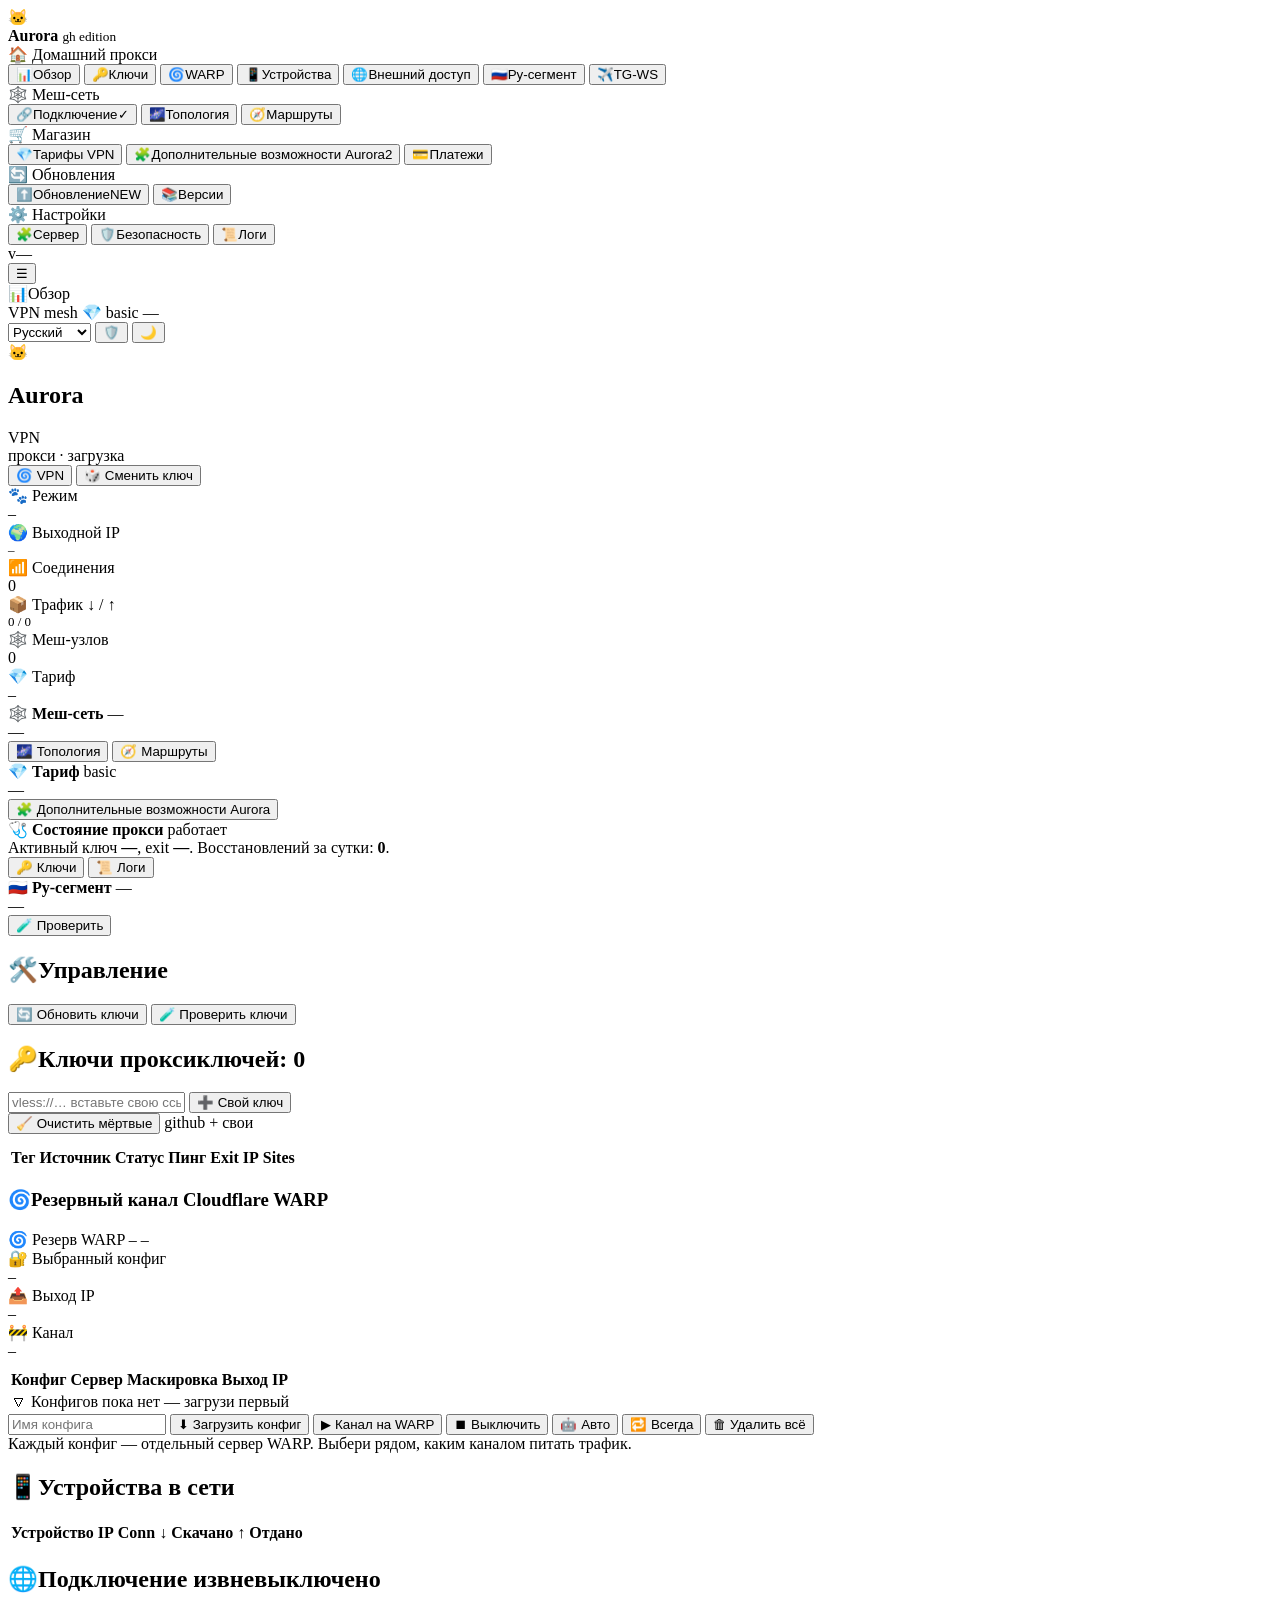
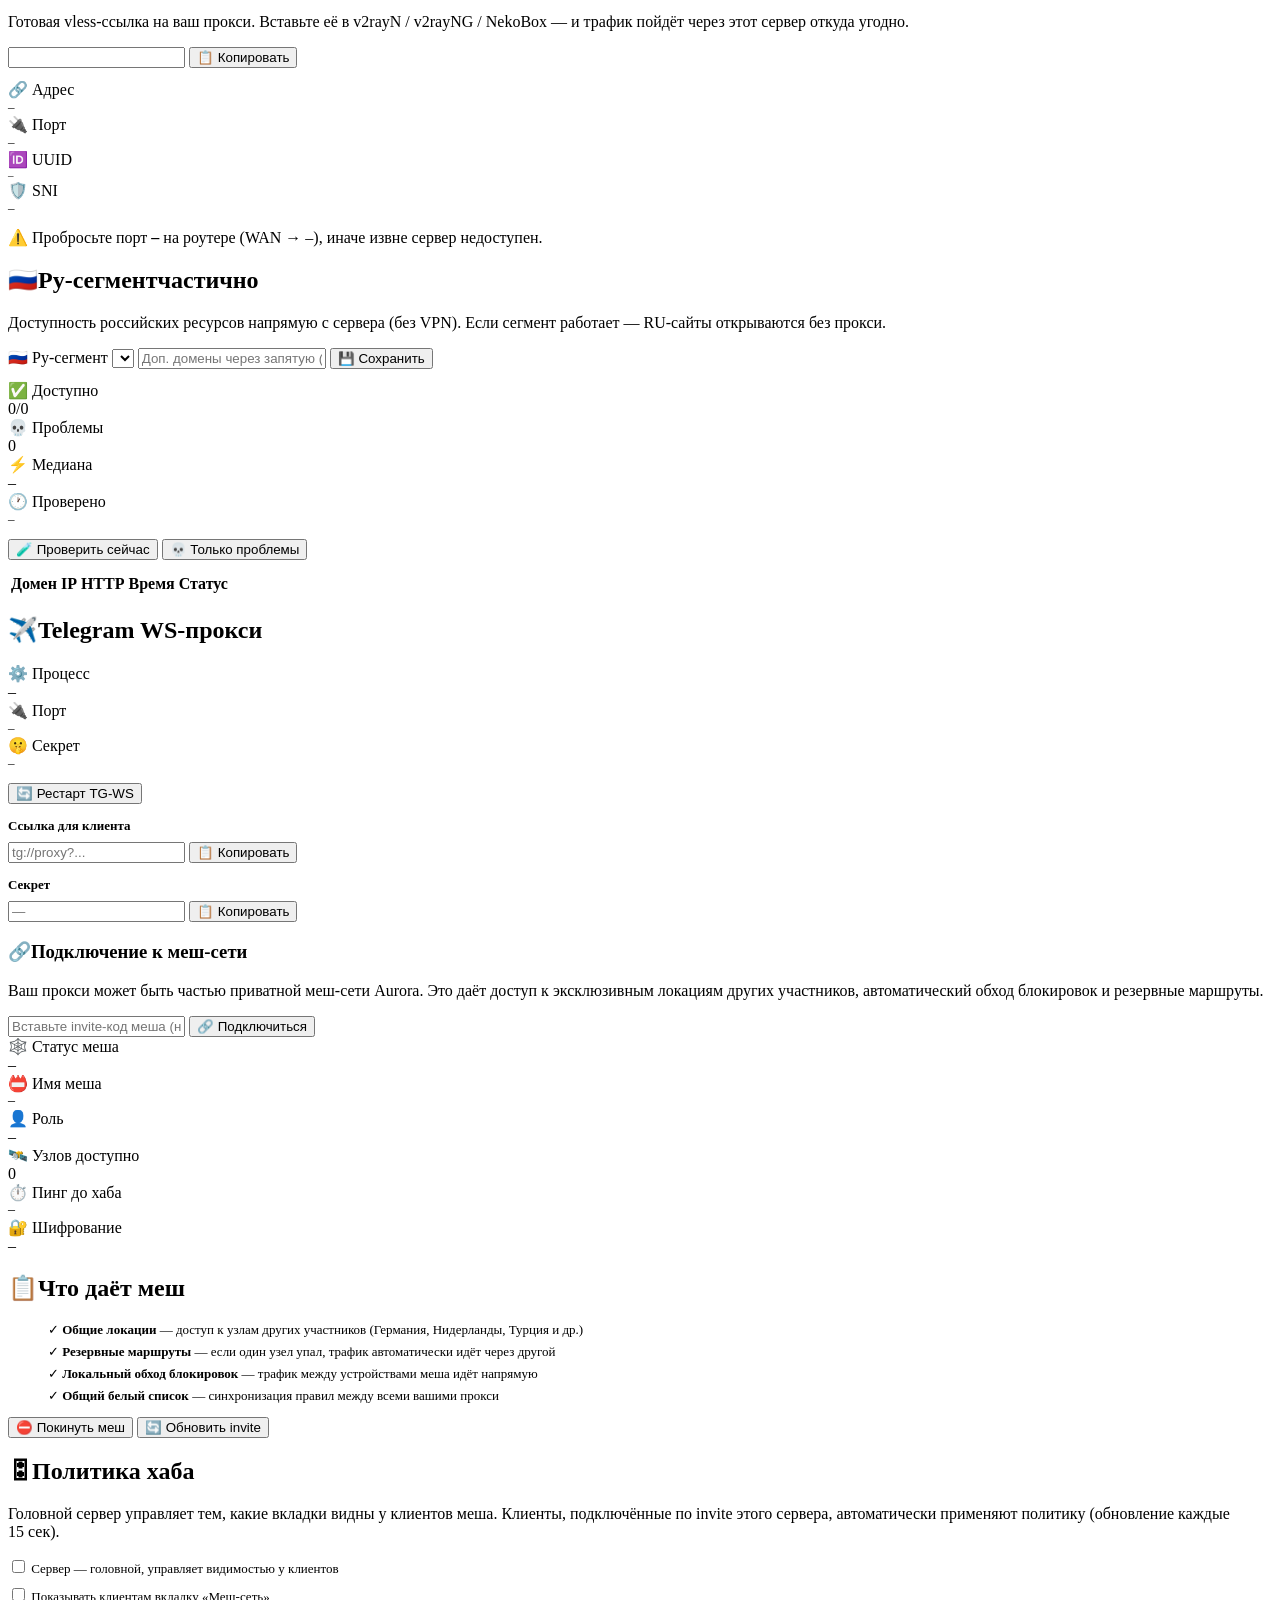
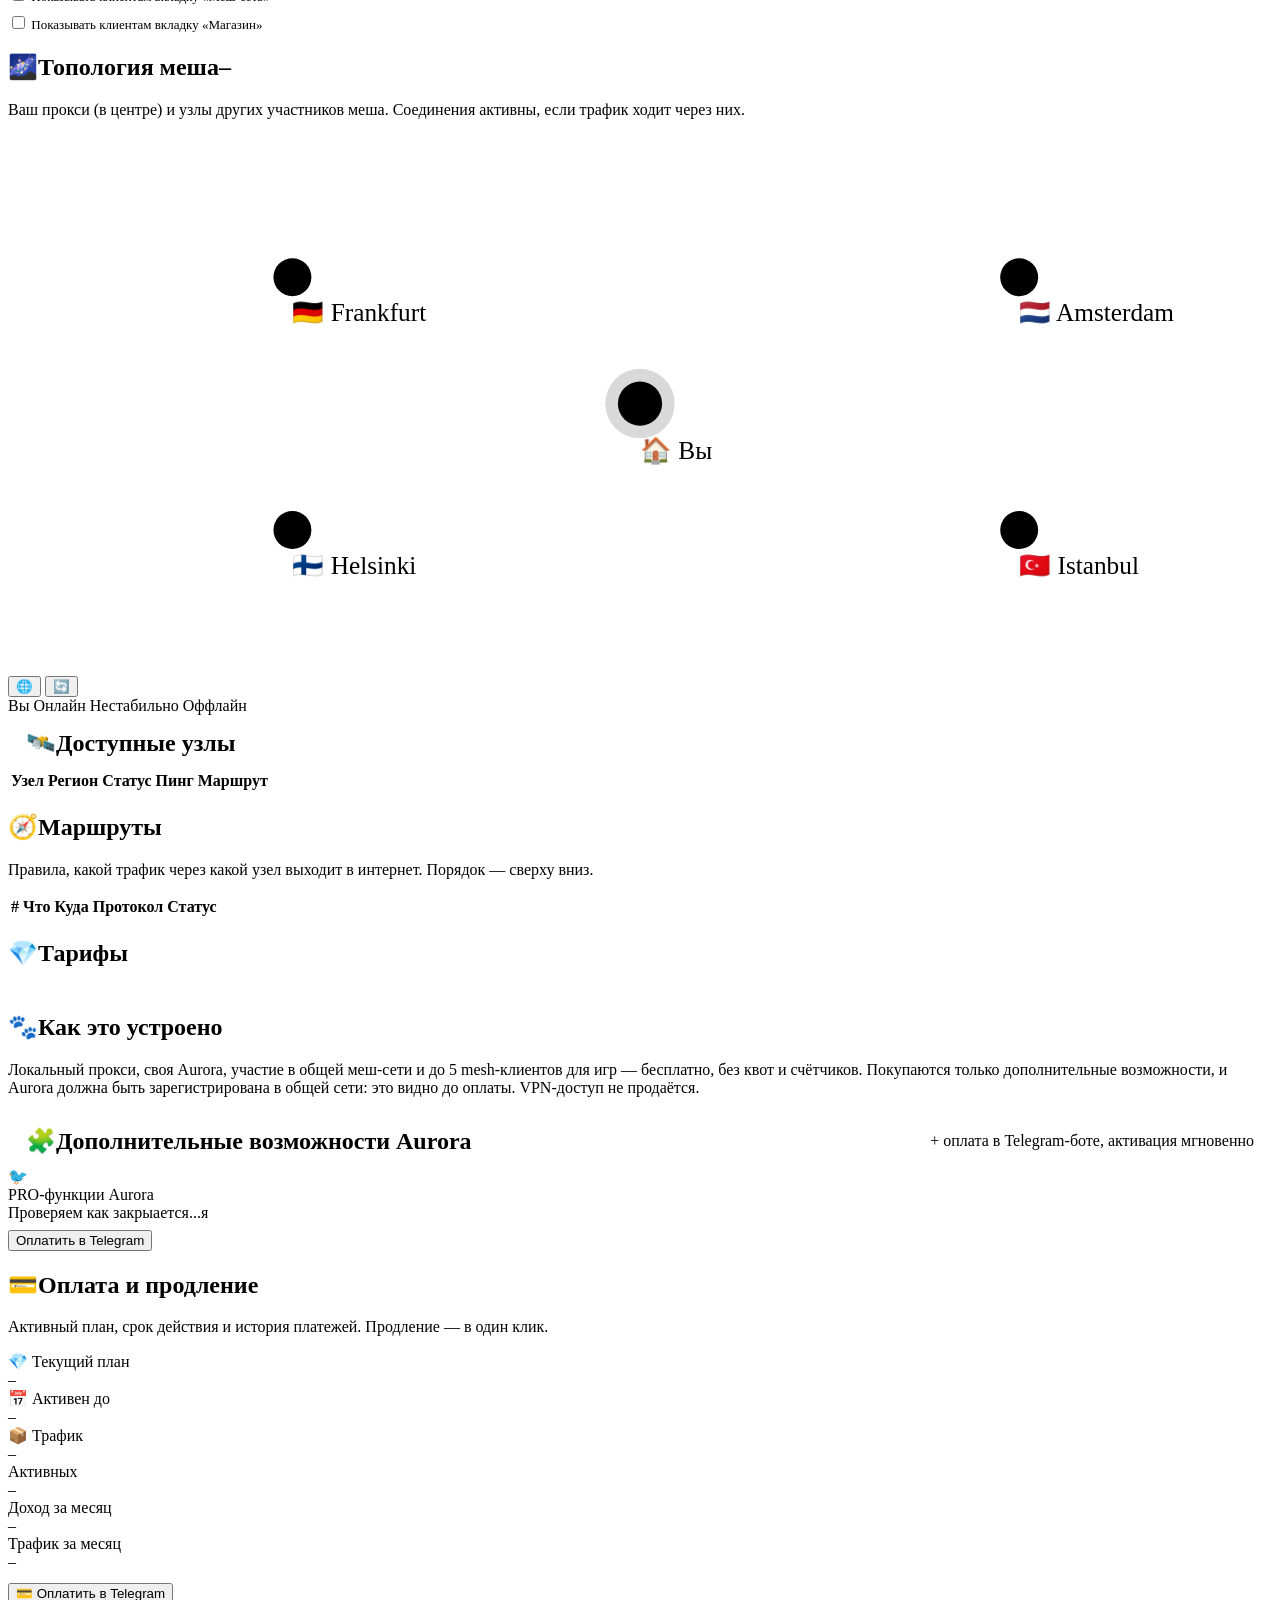
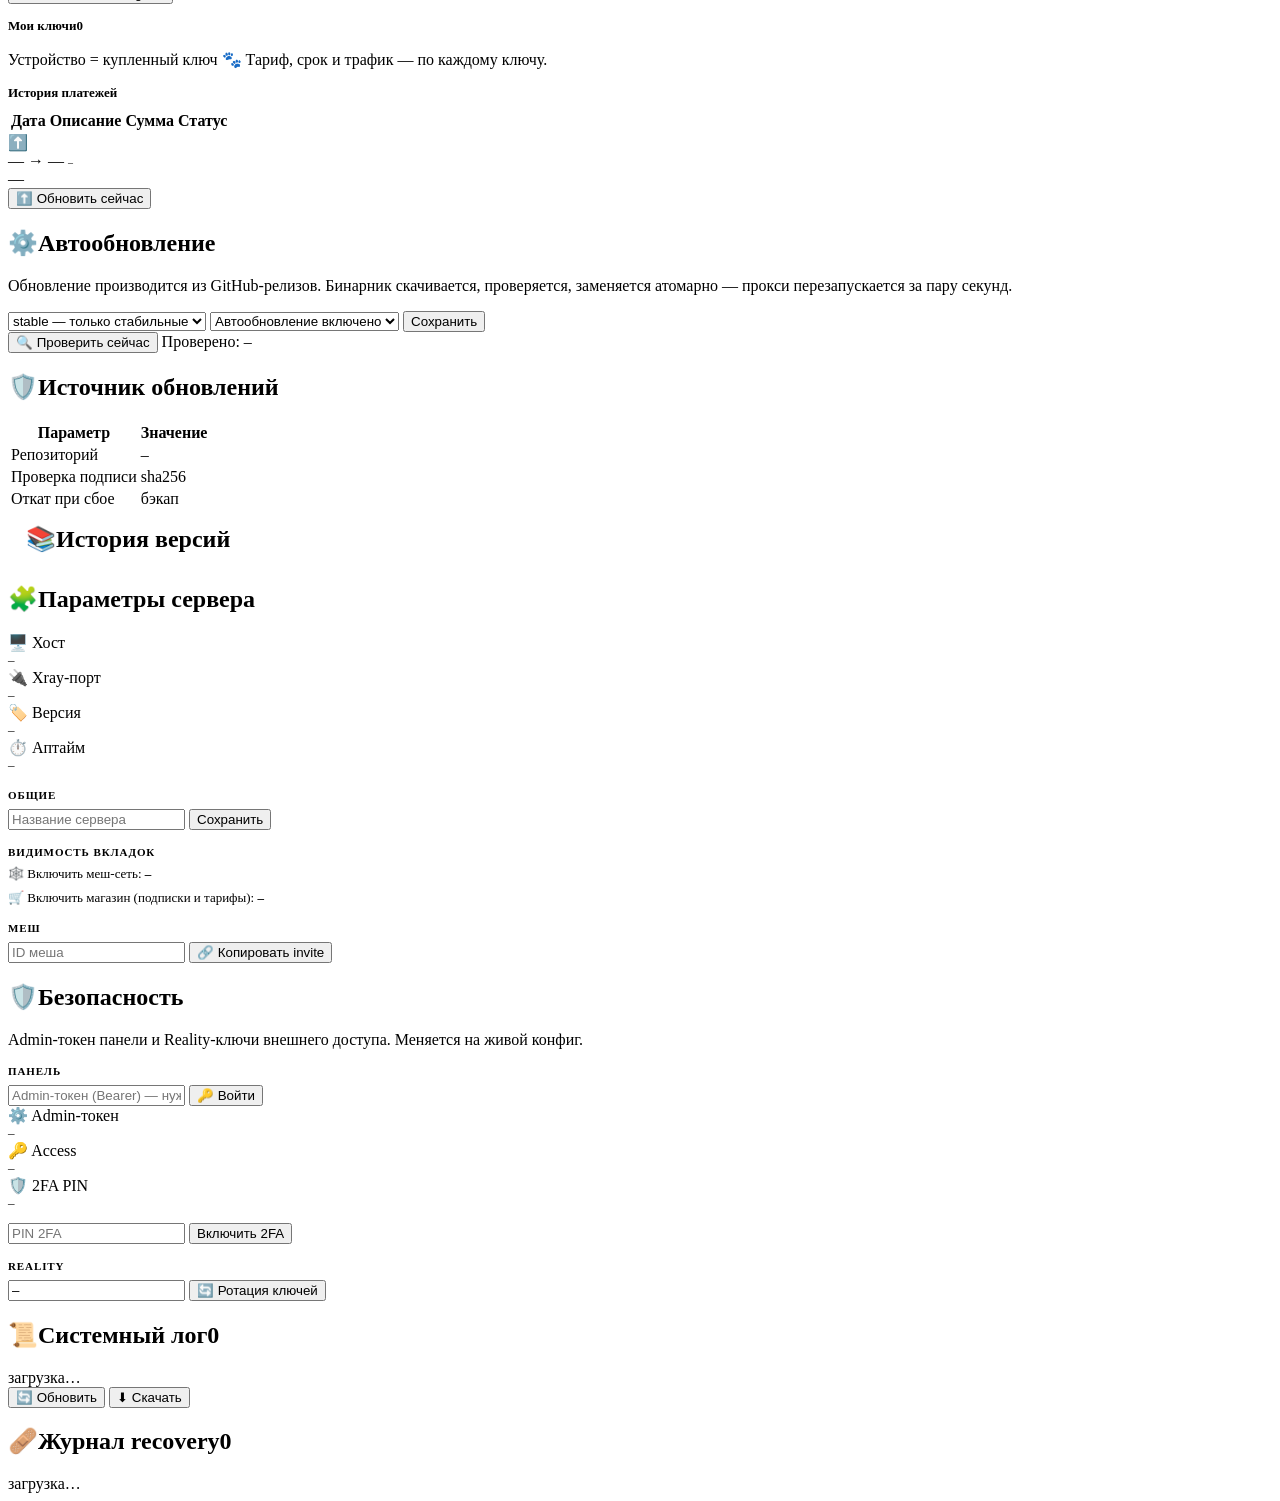
==== ui/index.html @ 556e3dc3 "ui: vernul sobstvennyj publichnyj dizajn (otkat porta master-raskladki e4741a2/5b5b8d4/66c075f)" ====
<!DOCTYPE html>
<html lang="ru" data-theme="dark">
<head>
  <meta charset="utf-8">
  <meta name="viewport" content="width=device-width, initial-scale=1">
  <title>Aurora — прокси · меш · магазин</title>
  <link rel="icon" href="/favicon.ico">
  <link rel="stylesheet" href="/style.css">
</head>
<body class="pre-lang">
<div class="app">

  <!-- ============================================================
       SIDEBAR
       ============================================================ -->
  <aside class="side" id="side">
    <div class="side-brand">
      <span class="cat">🐱</span>
      <div>
        <b>Aurora</b>
        <small>gh edition</small>
      </div>
    </div>

    <nav class="side-nav" id="nav">
      <div class="ngroup">
        <div class="ngroup-title" data-short="🏠">🏠 <span data-i18n="nav.group.home">Домашний прокси</span></div>
        <button data-t="dashboard" class="on"><span class="ic">📊</span><span class="lb" data-i18n="nav.dash">Обзор</span></button>
        <button data-t="keys"><span class="ic">🔑</span><span class="lb" data-i18n="nav.keys">Ключи</span></button>
        <button data-t="warp"><span class="ic">🌀</span><span class="lb" data-i18n="nav.warp">WARP</span></button>
        <button data-t="devices"><span class="ic">📱</span><span class="lb" data-i18n="nav.conn">Устройства</span></button>
        <button data-t="connect"><span class="ic">🌐</span><span class="lb" data-i18n="nav.connect">Внешний доступ</span></button>
        <button data-t="rusegment"><span class="ic">🇷🇺</span><span class="lb" data-i18n="nav.rusegment">Ру-сегмент</span></button>
        <button data-t="tgws"><span class="ic">✈️</span><span class="lb" data-i18n="nav.tgws">TG-WS</span></button>
      </div>

      <div class="ngroup" id="g-mesh">
        <div class="ngroup-title" data-short="🕸️">🕸️ <span data-i18n="nav.mesh">Меш-сеть</span></div>
        <button data-t="mesh-join"><span class="ic">🔗</span><span class="lb" data-i18n="nav.mesh-join">Подключение</span><span class="tag live" id="tag-mesh-join">✓</span></button>
        <button data-t="mesh-topo"><span class="ic">🌌</span><span class="lb" data-i18n="nav.mesh-topo">Топология</span></button>
        <button data-t="mesh-routes"><span class="ic">🧭</span><span class="lb" data-i18n="nav.mesh-routes">Маршруты</span></button>
      </div>

      <div class="ngroup" id="g-shop">
        <div class="ngroup-title" data-short="🛒">🛒 <span data-i18n="nav.shop">Магазин</span></div>
        <button data-t="shop-plans"><span class="ic">💎</span><span class="lb" data-i18n="nav.shop-plans">Тарифы VPN</span></button>
        <button data-t="shop-features"><span class="ic">🧩</span><span class="lb" data-i18n="nav.shop-features">Дополнительные возможности Aurora</span><span class="tag" id="tag-feat">2</span></button>
        <button data-t="shop-billing"><span class="ic">💳</span><span class="lb" data-i18n="nav.shop-billing">Платежи</span></button>
      </div>

      <div class="ngroup">
        <div class="ngroup-title" data-short="🔄">🔄 <span data-i18n="nav.group.upd">Обновления</span></div>
        <button data-t="update"><span class="ic">⬆️</span><span class="lb" data-i18n="nav.update">Обновление</span><span class="tag hot" id="tag-upd">NEW</span></button>
        <button data-t="versions"><span class="ic">📚</span><span class="lb" data-i18n="nav.versions">Версии</span></button>
      </div>

      <div class="ngroup">
        <div class="ngroup-title" data-short="⚙️">⚙️ <span data-i18n="nav.group.set">Настройки</span></div>
        <button data-t="settings"><span class="ic">🧩</span><span class="lb" data-i18n="nav.settings">Сервер</span></button>
        <button data-t="security"><span class="ic">🛡️</span><span class="lb" data-i18n="nav.security">Безопасность</span></button>
        <button data-t="logs"><span class="ic">📜</span><span class="lb" data-i18n="nav.logs">Логи</span></button>
      </div>
    </nav>

    <div class="side-foot">
      <span class="dot"></span>
      <span id="side-version">v—</span>
      <span class="upd" id="side-upd" style="display:none" data-act="nav" data-tab="update">⬆ NEW</span>
    </div>
  </aside>

  <!-- ============================================================
       MAIN
       ============================================================ -->
  <div class="main">
    <header class="topbar">
      <button class="menu-btn" id="menu-btn" aria-label="Меню">☰</button>
      <div class="tb-title"><span class="ic" id="tb-icon">📊</span><span id="tb-name">Обзор</span></div>
      <div class="tb-pills">
        <span class="pill off hide-sm" id="pill-vpn"><span class="dot"></span><span id="pill-vpn-t">VPN</span></span>
        <span class="pill on hide-sm" id="pill-mesh"><span class="dot"></span>mesh</span>
        <span class="pill gold" id="pill-plan">💎 basic</span>
        <span class="pill mono hide-sm" id="pill-ip">—</span>
      </div>
      <select id="lang-sel" class="lang-sel" data-act="lang" title="Язык / Language">
        <option value="ru">Русский</option>
        <option value="en">English</option>
        <option value="es">Español</option>
        <option value="de">Deutsch</option>
        <option value="fr">Français</option>
        <option value="tr">Türkçe</option>
        <option value="pt">Português</option>
        <option value="zh">中文</option>
        <option value="ar">العربية</option>
        <option value="hi">हिन्दी</option>
      </select>
      <button id="btn-policy" class="icon-btn" title="Политика сервиса" data-act="policy-open">🛡️</button>
      <button id="theme-btn" class="icon-btn" title="Сменить тему">🌙</button>
    </header>

    <div class="content">

      <!-- ==================================================
           ДАШБОРД (обзор)
           ================================================== -->
      <section class="tab show" id="t-dashboard">
        <div class="hero">
          <div class="cat">🐱</div>
          <div class="hbody">
            <div class="hhead">
              <h1 id="hero-title">Aurora</h1>
              <span class="badge on" id="hero-badge">VPN</span>
            </div>
            <div class="hsub" id="hero-sub">прокси · загрузка</div>
          </div>
          <div class="hact">
            <button class="btn primary" id="btn-vpn" data-i18n="btn.vpn-off">🌀 VPN</button>
            <button class="btn" id="btn-rotate" data-i18n="btn.rotate">🎲 Сменить ключ</button>
          </div>
        </div>

        <div class="metrics">
          <div class="stat"><div class="k">🐾 <span data-i18n="dash.mode">Режим</span></div><div class="v" id="mode">–</div></div>
          <div class="stat"><div class="k">🌍 <span data-i18n="dash.ip">Выходной IP</span></div><div class="v mono" id="egress" style="font-size:13px">–</div></div>
          <div class="stat"><div class="k">📶 <span data-i18n="dash.conns">Соединения</span></div><div class="v" id="conns">0</div></div>
          <div class="stat"><div class="k">📦 <span data-i18n="dash.traffic">Трафик ↓ / ↑</span></div><div class="v mono" id="traffic" style="font-size:13px">0 / 0</div></div>
          <div class="stat" id="meshm"><div class="k">🕸️ <span data-i18n="dash.mesh-nodes">Меш-узлов</span></div><div class="v" id="mesh-count">0</div></div>
          <div class="stat gold" id="planm"><div class="k">💎 <span data-i18n="dash.plan">Тариф</span></div><div class="v" id="plan-name">–</div></div>
        </div>

        <!-- === Виджет: обновление === -->
        <div class="update-card new" id="dash-update" style="display:none">
          <div class="update-line">
            <span class="ic">⬆️</span>
            <div class="uinfo">
              <div class="uver">
                <span class="mono" id="du-cur">—</span>
                <span class="arrow">→</span>
                <span class="mono new-ver" id="du-new">—</span>
                <span class="badge gold" style="font-size:10px" id="du-state-b">–</span>
              </div>
              <div class="usub" id="du-msg">—</div>
            </div>
            <div class="uact" style="display:flex;gap:8px">
              <button class="btn ghost" data-act="nav" data-tab="update" data-i18n="upd.details">Подробнее</button>
              <button class="btn primary" id="du-btn-upd" data-act="update-start" data-i18n="upd.now">Обновить</button>
              <button class="btn ghost" id="du-btn-chk" data-act="update-check" data-i18n="upd.check-now" style="display:none">Проверить сейчас</button>
            </div>
          </div>
        </div>

        <!-- === Виджеты === -->
        <div class="widgets">

          <!-- Меш -->
          <div class="widget" id="dash-mesh-widget">
            <div class="widget-head">
              <span class="ic">🕸️</span>
              <b data-i18n="nav.mesh">Меш-сеть</b>
              <span class="badge" id="w-mesh-st">—</span>
            </div>
            <div class="widget-body" id="w-mesh-body">—</div>
            <div class="widget-foot">
              <button class="btn small" data-act="nav" data-tab="mesh-topo">🌌 <span data-i18n="nav.mesh-topo">Топология</span></button>
              <button class="btn small" data-act="nav" data-tab="mesh-routes">🧭 <span data-i18n="nav.mesh-routes">Маршруты</span></button>
            </div>
          </div>

          <!-- Тариф -->
          <div class="widget" id="dash-plan-widget">
            <div class="widget-head">
              <span class="ic">💎</span>
              <b data-i18n="dash.plan">Тариф</b>
              <span class="badge gold" id="plan-st">basic</span>
            </div>
            <div class="widget-body" id="w-plan-body">—</div>
            <div class="widget-foot">
              <button class="btn small" data-act="nav" data-tab="shop-features">🧩 <span data-i18n="nav.shop-features">Дополнительные возможности Aurora</span></button>
            </div>
          </div>

          <!-- Здоровье прокси -->
          <div class="widget">
            <div class="widget-head">
              <span class="ic">🩺</span>
              <b data-i18n="w.proxy">Состояние прокси</b>
              <span class="badge ok" id="w-proxy-st">работает</span>
            </div>
            <div class="widget-body">
              Активный ключ <b id="w-key">—</b>, exit <b id="w-exit">—</b>. Восстановлений за сутки: <b id="w-rec">0</b>.
            </div>
            <div class="widget-foot">
              <button class="btn small" data-act="nav" data-tab="keys">🔑 <span data-i18n="nav.keys">Ключи</span></button>
              <button class="btn small" data-act="nav" data-tab="logs">📜 <span data-i18n="nav.logs">Логи</span></button>
            </div>
          </div>

          <!-- Ру-сегмент -->
          <div class="widget">
            <div class="widget-head">
              <span class="ic">🇷🇺</span>
              <b data-i18n="nav.rusegment">Ру-сегмент</b>
              <span class="badge warn" id="w-ru-st">—</span>
            </div>
            <div class="widget-body" id="w-ru-body">—</div>
            <div class="widget-foot">
              <button class="btn small" data-act="nav" data-tab="rusegment">🧪 <span data-i18n="w.check-ru">Проверить</span></button>
            </div>
          </div>
        </div>

        <div class="card">
          <h2><span class="ic">🛠️</span><span data-i18n="dash.manage">Управление</span></h2>
          <div class="actions" style="margin-top:0">
            <button class="btn" id="btn-refresh" data-i18n="pool.refresh-btn">🔄 Обновить ключи</button>
            <button class="btn" id="btn-check" data-i18n="pool.check-btn">🧪 Проверить ключи</button>
            <button class="btn ghost" id="btn-ping-mesh" style="display:none" data-i18n="mesh.ping-btn">📡 Пинг меш</button>
          </div>
        </div>
      </section>

      <!-- ==================================================
           КЛЮЧИ
           ================================================== -->
      <section class="tab" id="t-keys">
        <div class="card">
          <h2><span class="ic">🔑</span><span data-i18n="nav.keys-proxy">Ключи прокси</span><span class="count" id="keyinfo" data-i18n="k.keys">ключей: 0</span></h2>
          <div class="cmd-row" style="margin-top:0">
            <input type="text" id="keyuri" data-i18n-placeholder="keys.uri-ph" placeholder="vless://… вставьте свою ссылку (Reality)">
            <button class="btn primary" data-act="key-add">➕ <span data-i18n="keys.add">Свой ключ</span></button>
          </div>
          <div class="actions tight">
            <button class="btn small" data-act="key-clean">🧹 <span data-i18n="keys.clean">Очистить мёртвые</span></button>
            <span class="spacer"></span>
            <span class="badge mono" data-i18n="keys.src">github + свои</span>
          </div>
          <!-- A-831: на каком этапе проверка ключей. comm занят каналом, поэтому
     прогресс проверки показывается отдельно, с процентами. -->
          <div id="check-bar" style="display:none;margin:10px 0 2px">
            <div style="display:flex;justify-content:space-between;align-items:center;gap:8px">
              <span class="hint" id="check-msg" style="margin:0">—</span>
              <span class="badge mono" id="check-pct">0%</span>
            </div>
            <div class="bar"><div class="bar-fill" id="check-fill" style="width:0%"></div></div>
          </div>
          <div class="tbl-wrap" style="margin-top:12px">
            <table>
              <thead><tr><th data-i18n="th.tag">Тег</th><th data-i18n="th.source">Источник</th><th data-i18n="th.status">Статус</th><th data-i18n="th.ping">Пинг</th><th data-i18n="th.exit">Exit IP</th><th data-i18n="th.sites">Sites</th><th></th></tr></thead>
              <tbody id="keyrows"></tbody>
            </table>
          </div>
        </div>
      </section>

      <!-- ==================================================
           УСТРОЙСТВА
           ================================================== -->
      <section class="tab" id="t-warp">
        <div class="card">
          <h3><span class="ic">🌀</span><span data-i18n="warp.head">Резервный канал Cloudflare WARP</span></h3>
          <!-- A-WARP-M: rezervnyy kanal Cloudflare WARP, SPISOK konfigov -->
          <div class="kchk" id="warp-box">
            <div class="kchk-head">
              <span class="kchk-t">🌀 Резерв WARP</span>
              <span class="badge mono" id="warp-state">–</span>
              <span class="badge mono" id="warp-mode">–</span>
            </div>
            <div class="metrics chk">
              <div class="stat"><div class="k">🔐 Выбранный конфиг</div><div class="v" id="warp-ep">–</div></div>
              <div class="stat"><div class="k">📤 Выход IP</div><div class="v" id="warp-ip">–</div></div>
              <div class="stat"><div class="k">🚧 Канал</div><div class="v" id="warp-active">–</div></div>
            </div>
            <div class="tbl-wrap" style="margin-top:8px">
              <table>
                <thead><tr><th>Конфиг</th><th>Сервер</th><th>Маскировка</th><th>Выход IP</th><th></th></tr></thead>
                <tbody id="warp-configs"><tr><td colspan="5" class="empty">🜄 Конфигов пока нет — загрузи первый</td></tr></tbody>
              </table>
            </div>
            <div class="kchk-foot">
              <input type="file" id="warp-file" accept=".json,application/json" hidden>
              <input type="text" id="warp-name" class="inp" placeholder="Имя конфига" maxlength="40" style="width:150px">
              <button class="btn small" data-act="warp-upload">⬇ Загрузить конфиг</button>
              <button class="btn small" data-act="warp-use">▶ Канал на WARP</button>
              <button class="btn small" id="warp-off" data-act="warp-mode" data-mode="off">⏹ Выключить</button>
              <button class="btn small" id="warp-auto" data-act="warp-mode" data-mode="auto">🤖 Авто</button>
              <button class="btn small" id="warp-on" data-act="warp-mode" data-mode="on">🔁 Всегда</button>
              <button class="btn small" data-act="warp-clear">🗑 Удалить всё</button>
            </div>
            <div class="hint" id="warp-note">Каждый конфиг — отдельный сервер WARP. Выбери рядом, каким каналом питать трафик.</div>
          </div>
        </div>
      </section>
      <section class="tab" id="t-devices">
        <div class="card">
          <h2><span class="ic">📱</span><span data-i18n="dev.conn">Устройства в сети</span></h2>
          <div class="tbl-wrap">
            <table>
              <thead><tr><th data-i18n="th.device">Устройство</th><th>IP</th><th data-i18n="th.conn">Conn</th><th data-i18n="th.dl">↓ Скачано</th><th data-i18n="th.ul">↑ Отдано</th></tr></thead>
              <tbody id="devrows"></tbody>
            </table>
          </div>
        </div>
      </section>

      <!-- ==================================================
           ВНЕШНИЙ ДОСТУП
           ================================================== -->
      <section class="tab" id="t-connect">
        <div class="card">
          <h2><span class="ic">🌐</span><span data-i18n="cx.head">Подключение извне</span><span class="count" id="cx-flag-wrap"><span class="badge off" id="cx-flag">выключено</span></span></h2>
          <p class="hint" data-i18n="cx.hint">Готовая vless-ссылка на ваш прокси. Вставьте её в v2rayN / v2rayNG / NekoBox — и трафик пойдёт через этот сервер откуда угодно.</p>
          <div class="qr-box" id="cx-qr"></div>
          <div class="cmd-row">
            <input type="text" id="cx-link" readonly>
            <button class="btn" data-act="cx-copy">📋 <span data-i18n="btn.copy">Копировать</span></button>
          </div>
          <div class="metrics" style="margin:12px 0 0">
            <div class="stat"><div class="k">🔗 <span data-i18n="cx.addr">Адрес</span></div><div class="v mono" id="cx-host" style="font-size:13px">–</div></div>
            <div class="stat"><div class="k">🔌 <span data-i18n="cx.port">Порт</span></div><div class="v mono" id="cx-port" style="font-size:13px">–</div></div>
            <div class="stat"><div class="k">🆔 <span data-i18n="cx.uuid">UUID</span></div><div class="v mono" id="cx-uuid" style="font-size:11px">–</div></div>
            <div class="stat"><div class="k">🛡️ <span data-i18n="cx.sni">SNI</span></div><div class="v mono" id="cx-sni" style="font-size:13px">–</div></div>
          </div>
          <p class="hint" style="margin-top:12px">⚠️ Пробросьте порт <b id="cx-hint-port">–</b> на роутере (WAN → <span id="cx-hint-host">–</span>), иначе извне сервер недоступен.</p>
        </div>
      </section>

      <!-- ==================================================
           РУ-СЕГМЕНТ
           ================================================== -->
      <section class="tab" id="t-rusegment">
        <div class="card">
          <h2><span class="ic">🇷🇺</span><span data-i18n="nav.rusegment">Ру-сегмент</span><span class="count" id="ru-flag-wrap"><span class="badge warn" id="ru-flag">частично</span></span></h2>
          <p class="hint" data-i18n="ru.hint">Доступность российских ресурсов напрямую с сервера (без VPN). Если сегмент работает — RU-сайты открываются без прокси.</p>
          <div class="cmd-row region-row" style="flex-wrap:wrap;margin:0 0 12px">
            <span class="badge" id="rg-title">🇷🇺 <span data-i18n="nav.rusegment">Ру-сегмент</span></span>
            <select id="rg-sel" style="max-width:240px"></select>
            <input type="text" id="rg-custom" data-i18n-placeholder="ru.custom-ph" placeholder="Доп. домены через запятую (необязательно)" style="flex:1;min-width:180px">
            <button class="btn small" data-act="regions-save">💾 <span data-i18n="btn.save">Сохранить</span></button>
          </div>
          <div class="metrics" style="margin:0 0 12px">
            <div class="stat"><div class="k">✅ <span data-i18n="ru.ok">Доступно</span></div><div class="v" id="ru-ok">0/0</div></div>
            <div class="stat"><div class="k">💀 <span data-i18n="ru.bad">Проблемы</span></div><div class="v" id="ru-bad">0</div></div>
            <div class="stat"><div class="k">⚡ <span data-i18n="ru.med">Медиана</span></div><div class="v mono" id="ru-med">–</div></div>
            <div class="stat"><div class="k">🕐 <span data-i18n="ru.ts">Проверено</span></div><div class="v mono" id="ru-ts" style="font-size:13px">–</div></div>
          </div>
          <div class="actions" style="margin-top:0">
            <button class="btn" id="ru-run" data-act="ru-check">🧪 <span data-i18n="ru.check-now">Проверить сейчас</span></button>
            <button class="btn small" id="ru-failonly" data-act="ru-toggle-fail">💀 Только проблемы</button>
          </div>
          <div class="tbl-wrap" style="margin-top:12px">
            <table>
              <thead><tr><th data-i18n="th.domain">Домен</th><th>IP</th><th>HTTP</th><th data-i18n="th.time">Время</th><th data-i18n="th.status">Статус</th></tr></thead>
              <tbody id="rurows"></tbody>
            </table>
          </div>
        </div>
      </section>

      <!-- ==================================================
           TG-WS
           ================================================== -->
      <section class="tab" id="t-tgws">
        <div class="card">
          <h2><span class="ic">✈️</span><span data-i18n="tgws.head">Telegram WS-прокси</span></h2>
          <div class="metrics" style="margin:0 0 12px">
            <div class="stat"><div class="k">⚙️ <span data-i18n="tgws.proc">Процесс</span></div><div class="v" id="tg-on">–</div></div>
            <div class="stat"><div class="k">🔌 <span data-i18n="cx.port">Порт</span></div><div class="v mono" id="tg-port" style="font-size:13px">–</div></div>
            <div class="stat"><div class="k">🤫 <span data-i18n="tgws.secret">Секрет</span></div><div class="v mono" id="tg-sec" style="font-size:13px">–</div></div>
          </div>
          <div class="actions" style="margin-top:0">
            <button class="btn" data-act="tgws-restart">🔄 <span data-i18n="tgws.restart">Рестарт TG-WS</span></button>
          </div>
          <div class="qr-box" id="tg-qr"></div>
          <h3 style="font-size:13px;font-weight:800;margin:14px 0 8px"><span data-i18n="tgws.link">Ссылка для клиента</span></h3>
          <div class="cmd-row" style="margin-top:0">
            <input type="text" id="tg-link" readonly autocomplete="off" placeholder="tg://proxy?...">
            <button class="btn small" data-act="tg-copy" data-copy="link">📋 <span data-i18n="tgws.copy">Копировать</span></button>
          </div>
          <h3 style="font-size:13px;font-weight:800;margin:14px 0 8px"><span data-i18n="tgws.secret">Секрет</span></h3>
          <div class="cmd-row" style="margin-top:0">
            <input type="text" id="tg-secret" readonly autocomplete="off" class="mono" placeholder="—">
            <button class="btn small" data-act="tg-copy" data-copy="secret">📋 <span data-i18n="tgws.copy">Копировать</span></button>
          </div>
        </div>
      </section>

      <!-- ==================================================
           МЕШ · ПОДКЛЮЧЕНИЕ
           ================================================== -->
      <section class="tab" id="t-mesh-join">
        <div class="invite-box">
          <h3><span>🔗</span><span data-i18n="mj.head">Подключение к меш-сети</span></h3>
          <p data-i18n="mj.p">Ваш прокси может быть частью приватной меш-сети Aurora. Это даёт доступ к эксклюзивным локациям других участников, автоматический обход блокировок и резервные маршруты.</p>
          <div class="invite-input">
            <input type="text" id="mesh-invite" data-i18n-placeholder="mj.invite-ph" placeholder="Вставьте invite-код меша (например: aurora-home-a1b2c3d4)">
            <button class="btn primary" data-act="mesh-join">🔗 <span data-i18n="mj.join">Подключиться</span></button>
          </div>
        </div>

        <div class="metrics">
          <div class="stat"><div class="k">🕸️ <span data-i18n="mj.st">Статус меша</span></div><div class="v" id="mesh-join-st">–</div></div>
          <div class="stat"><div class="k">📛 <span data-i18n="mj.name">Имя меша</span></div><div class="v mono" style="font-size:14px" id="mi-name">–</div></div>
          <div class="stat"><div class="k">👤 <span data-i18n="mj.role">Роль</span></div><div class="v" id="mi-role">–</div></div>
          <div class="stat"><div class="k">🛰️ <span data-i18n="mj.nodes">Узлов доступно</span></div><div class="v" id="mi-nodes">0</div></div>
          <div class="stat"><div class="k">⏱️ <span data-i18n="mj.ping">Пинг до хаба</span></div><div class="v mono" style="font-size:14px" id="mi-ping">–</div></div>
          <div class="stat"><div class="k">🔐 <span data-i18n="mj.enc">Шифрование</span></div><div class="v" id="mi-enc">–</div></div>
        </div>

        <div class="card">
          <h2><span class="ic">📋</span><span data-i18n="mj.what">Что даёт меш</span></h2>
          <div class="widget-body" style="font-size:13px">
            <ul style="list-style:none;display:flex;flex-direction:column;gap:6px">
              <li>✓ <b>Общие локации</b> — доступ к узлам других участников (Германия, Нидерланды, Турция и др.)</li>
              <li>✓ <b>Резервные маршруты</b> — если один узел упал, трафик автоматически идёт через другой</li>
              <li>✓ <b>Локальный обход блокировок</b> — трафик между устройствами меша идёт напрямую</li>
              <li>✓ <b>Общий белый список</b> — синхронизация правил между всеми вашими прокси</li>
            </ul>
          </div>
          <div class="actions">
            <button class="btn danger" data-act="mesh-leave">⛔ <span data-i18n="mj.leave">Покинуть меш</span></button>
            <button class="btn ghost" data-act="mesh-regen">🔄 <span data-i18n="mj.regen">Обновить invite</span></button>
          </div>
        </div>

        <div class="card" id="mesh-policy-card">
          <h2><span class="ic">🎛</span><span data-i18n="mj.pol">Политика хаба</span></h2>
          <p class="hint" data-i18n="mj.pol-hint">Головной сервер управляет тем, какие вкладки видны у клиентов меша. Клиенты, подключённые по invite этого сервера, автоматически применяют политику (обновление каждые 15&nbsp;сек).</p>
          <div class="widget-body" style="display:flex;flex-direction:column;gap:8px;font-size:13px">
            <label class="chk"><input type="checkbox" id="m-master" data-act="mesh-policy-save"> <span data-i18n="mj.master">Cервер — головной, управляет видимостью у клиентов</span></label>
            <label class="chk"><input type="checkbox" id="m-show-mesh" data-act="mesh-policy-save"> <span data-i18n="mj.show-mesh">Показывать клиентам вкладку «Меш-сеть»</span></label>
            <label class="chk"><input type="checkbox" id="m-show-subs" data-act="mesh-policy-save"> <span data-i18n="mj.show-subs">Показывать клиентам вкладку «Магазин»</span></label>
          </div>
        </div>
      </section>

      <!-- ==================================================
           МЕШ · ТОПОЛОГИЯ
           ================================================== -->
      <section class="tab" id="t-mesh-topo">
        <div class="card">
          <h2><span class="ic">🌌</span><span data-i18n="nav.mesh-topo">Топология меша</span><span class="count" id="mesh-topo-name">–</span></h2>
          <p class="hint" data-i18n="mt.hint">Ваш прокси (в центре) и узлы других участников меша. Соединения активны, если трафик ходит через них.</p>
          <div class="mesh-canvas" id="mesh-svg">
            <svg viewBox="0 0 800 340" preserveAspectRatio="xMidYMid meet">
              <path class="mesh-link active" d="M400,170 L180,90"/>
              <path class="mesh-link active" d="M400,170 L640,90"/>
              <path class="mesh-link" d="M400,170 L180,250"/>
              <path class="mesh-link active" d="M400,170 L640,250"/>
              <path class="mesh-link" d="M180,90 L640,90"/>
              <path class="mesh-link" d="M180,250 L640,250"/>
              <path class="mesh-link" d="M180,90 L180,250"/>
              <path class="mesh-link" d="M640,90 L640,250"/>

              <g class="mesh-node" color="var(--primary)">
                <circle cx="400" cy="170" r="22" fill="var(--primary)" opacity=".15"/>
                <circle cx="400" cy="170" r="14" fill="var(--primary)"/>
                <text x="400" y="205">🏠 <tspan data-i18n="g.you">Вы</tspan></text>
              </g>

              <g class="mesh-node" color="var(--ok)">
                <circle cx="180" cy="90" r="12" fill="var(--ok)"/>
                <text x="180" y="118">🇩🇪 Frankfurt</text>
              </g>
              <g class="mesh-node" color="var(--ok)">
                <circle cx="640" cy="90" r="12" fill="var(--ok)"/>
                <text x="640" y="118">🇳🇱 Amsterdam</text>
              </g>
              <g class="mesh-node" color="var(--warn)">
                <circle cx="180" cy="250" r="12" fill="var(--warn)"/>
                <text x="180" y="278">🇫🇮 Helsinki</text>
              </g>
              <g class="mesh-node" color="var(--ok)">
                <circle cx="640" cy="250" r="12" fill="var(--ok)"/>
                <text x="640" y="278">🇹🇷 Istanbul</text>
              </g>
            </svg>
            <div class="mesh-toolbar">
              <button class="on" title="Авто-раскладка" data-act="toast" data-msg="Авто-раскладка 🐾">🌐</button>
              <button title="Обновить" data-act="mesh-refresh">🔄</button>
            </div>
            <div class="mesh-legend">
              <span><i style="background:var(--primary)"></i><span data-i18n="g.you">Вы</span></span>
              <span><i style="background:var(--ok)"></i><span data-i18n="status.on">Онлайн</span></span>
              <span><i style="background:var(--warn)"></i><span data-i18n="status.warn">Нестабильно</span></span>
              <span><i style="background:var(--bad)"></i><span data-i18n="status.off">Оффлайн</span></span>
            </div>
          </div>
        </div>

        <div class="card pad-0">
          <div style="padding:14px 18px 12px;border-bottom:1px solid var(--line)">
            <h2 style="margin:0"><span class="ic">🛰️</span><span data-i18n="mj.nodes">Доступные узлы</span></h2>
          </div>
          <div class="tbl-wrap" style="border-radius:0;border:none">
            <table>
              <thead><tr><th data-i18n="th.node">Узел</th><th data-i18n="th.region">Регион</th><th data-i18n="th.status">Статус</th><th data-i18n="th.ping">Пинг</th><th data-i18n="th.route">Маршрут</th></tr></thead>
              <tbody id="mesh-nodes"></tbody>
            </table>
          </div>
        </div>
      </section>

      <!-- ==================================================
           МЕШ · МАРШРУТЫ
           ================================================== -->
      <section class="tab" id="t-mesh-routes">
        <div class="card">
          <h2><span class="ic">🧭</span><span data-i18n="nav.mesh-routes">Маршруты</span></h2>
          <p class="hint" data-i18n="routes.master"></p>
          <p class="hint" data-i18n="mrt.hint">Правила, какой трафик через какой узел выходит в интернет. Порядок — сверху вниз.</p>
          <div class="tbl-wrap">
            <table>
              <thead><tr><th>#</th><th data-i18n="th.what">Что</th><th data-i18n="th.via">Куда</th><th data-i18n="th.proto">Протокол</th><th data-i18n="th.status">Статус</th><th></th></tr></thead>
              <tbody id="mesh-routes"></tbody>
            </table>
          </div>
        </div>
      </section>

<!-- ==================================================
           МАГАЗИН · ТАРИФЫ
           A-945: витрина строится из catalog.plans, который приходит в
           подписанной политике мастера. Цифры в коде не зашиты - мастер
           меняет цены, меняется витрина, обновлять сборку не нужно.
           ================================================== -->
      <section class="tab" id="t-shop-plans">
        <div class="card">
          <h2><span class="ic">💎</span><span data-i18n="sp.head">Тарифы</span></h2>
          <p class="hint" data-i18n="sp.hint"></p>
          <div id="plans-loading"></div>
          <div class="plans" id="plans-grid"></div>
        </div>
        <div class="card pad-0">
          <div class="tbl-wrap">
            <table>
              <thead><tr><th data-i18n="th.func"></th><th data-i18n="th.val"></th></tr></thead>
              <tbody id="cmp-rows"></tbody>
            </table>
          </div>
        </div>
      </section>

<!-- ==================================================
           МАГАЗИН · ФУНКЦИИ
           ================================================== -->
      <section class="tab" id="t-shop-features">
        <div class="card">
          <h2><span class="ic">🐾</span><span data-i18n="sf.model">Как это устроено</span></h2>
          <p class="hint" data-i18n="sf.model-hint">Локальный прокси, своя Aurora, участие в общей
            меш-сети и до 5 mesh-клиентов для игр — бесплатно, без квот и счётчиков. Покупаются
            только дополнительные возможности, и Aurora должна быть зарегистрирована в общей сети:
            это видно до оплаты. VPN-доступ не продаётся.</p>
        </div>

        <div class="card pad-0">
          <div style="padding:14px 18px 12px;border-bottom:1px solid var(--line);display:flex;align-items:center;gap:10px;flex-wrap:wrap">
            <h2 style="margin:0"><span class="ic">🧩</span><span data-i18n="nav.shop-features">Дополнительные возможности Aurora</span></h2>
            <span class="spacer" style="flex:1"></span>
            <span class="badge gold" data-i18n="sf.instant">+ оплата в Telegram-боте, активация мгновенно</span>
          </div>
                <div class="ext-card" id="ext-card">
        <div class="f-ic" id="ext-badge">&#128038;</div>
        <div class="f-body">
          <div class="f-name" data-i18n="ext.head">PRO-&#1092;&#1091;&#1085;&#1082;&#1094;&#1080;&#1080; Aurora</div>
          <div class="f-desc" id="ext-text" data-i18n="ext.locked">&#1055;&#1088;&#1086;&#1074;&#1077;&#1088;&#1103;&#1077;&#1084; &#1082;&#1072;&#1082; &#1079;&#1072;&#1082;&#1088;&#1099;&#1072;&#1077;&#1090;&#1089;&#1103;...&#1103;</div>
          <button class="btn small gold" style="margin-top:8px" id="ext-buy" data-act="ext-buy" data-i18n="ext.buy">&#1054;&#1087;&#1083;&#1072;&#1090;&#1080;&#1090;&#1100; &#1074; Telegram</button>
        </div>
      </div>
      <div class="feature-list" id="feat-list"></div>
        </div>
      </section>

      <!-- ==================================================
           МАГАЗИН · ПЛАТЕЖИ
           ================================================== -->
      <section class="tab" id="t-shop-billing">
        <div class="card">
          <h2><span class="ic">💳</span><span data-i18n="sb.head">Оплата и продление</span></h2>
          <p class="hint" data-i18n="sb.hint">Активный план, срок действия и история платежей. Продление — в один клик.</p>
          <div class="metrics" style="margin:0 0 12px">
            <div class="stat"><div class="k">💎 <span data-i18n="sb.plan">Текущий план</span></div><div class="v" id="bill-plan">–</div></div>
            <div class="stat"><div class="k">📅 <span data-i18n="sb.until">Активен до</span></div><div class="v mono" id="bill-until">–</div></div>
            <div class="stat"><div class="k">📦 <span data-i18n="plans.traffic">Трафик</span></div><div class="v mono" id="bill-traffic">–</div></div>
            <div class="stat"><div class="k"><span data-i18n="sb.active">Активных</span></div><div class="v" id="bill-active">–</div></div>
            <div class="stat"><div class="k"><span data-i18n="sb.income">Доход за месяц</span></div><div class="v" id="bill-income">–</div></div>
            <div class="stat"><div class="k"><span data-i18n="sb.traffic-month">Трафик за месяц</span></div><div class="v mono" id="bill-traffic-month">–</div></div>
          </div>
          <div class="actions" style="margin-top:0">
            <button class="btn gold" data-act="plan-buy">💳 <span data-i18n="sb.buy">Оплатить в Telegram</span></button>
          </div>
          <h3 style="font-size:13px;font-weight:800;margin:14px 0 8px"><span data-i18n="myk.head">Мои ключи</span><span class="count mono" id="mykeys-count">0</span></h3>
          <p class="hint" data-i18n="myk.hint">Устройство = купленный ключ 🐾 Тариф, срок и трафик — по каждому ключу.</p>
          <div class="feature-list" id="mykeys-list"></div>
          <h3 style="font-size:13px;font-weight:800;margin:14px 0 8px"><span data-i18n="sb.hist">История платежей</span></h3>
          <div class="tbl-wrap">
            <table>
              <thead><tr><th data-i18n="th.date">Дата</th><th data-i18n="th.desc">Описание</th><th data-i18n="th.sum">Сумма</th><th data-i18n="th.status">Статус</th></tr></thead>
              <tbody id="bill-rows"></tbody>
            </table>
          </div>
        </div>
      </section>

      <!-- ==================================================
           ОБНОВЛЕНИЕ
           ================================================== -->
      <section class="tab" id="t-update">
        <div class="update-card new" id="upd-card">
          <div class="update-line">
            <span class="ic">⬆️</span>
            <div class="uinfo">
              <div class="uver">
                <span class="mono" id="upd-cur">—</span>
                <span class="arrow">→</span>
                <span class="mono new-ver" id="upd-new">—</span>
                <span class="badge gold" style="font-size:10px" id="upd-state-b">–</span>
              </div>
              <div class="usub" id="upd-msg">—</div>
            </div>
            <div class="uact" style="display:flex;gap:8px;flex-wrap:wrap">
              <button class="btn primary" id="upd-btn-upd" data-act="update-start">⬆️ <span data-i18n="upd.apply">Обновить сейчас</span></button>
              <button class="btn ghost" id="upd-btn-chk" data-act="update-check" style="display:none">🔍 <span data-i18n="upd.check-now">Проверить сейчас</span></button>
            </div>
          </div>
        </div>

        <div class="card">
          <h2><span class="ic">⚙️</span><span data-i18n="upd.auto">Автообновление</span></h2>
          <p class="hint" data-i18n="upd.auto-hint">Обновление производится из GitHub-релизов. Бинарник скачивается, проверяется, заменяется атомарно — прокси перезапускается за пару секунд.</p>
          <div class="cmd-row">
            <select id="upd-channel">
              <option value="stable" selected data-i18n="upd.stable">stable — только стабильные</option>
              <option value="rc" data-i18n="upd.rc">rc — кандидаты в релиз</option>
              <option value="nightly" data-i18n="upd.nightly">nightly — ночные сборки</option>
            </select>
            <select id="upd-mode">
              <option value="auto" selected data-i18n="upd.mode-auto">Автообновление включено</option>
              <option value="notify" data-i18n="upd.mode-notify">Только уведомлять</option>
              <option value="off" data-i18n="upd.mode-off">Не проверять</option>
            </select>
            <button class="btn small" data-act="update-save" data-i18n="btn.save">Сохранить</button>
          </div>
          <div class="actions tight">
            <button class="btn small" data-act="update-check">🔍 <span data-i18n="upd.check-now">Проверить сейчас</span></button>
            <span class="spacer"></span>
            <span class="badge" id="upd-last">Проверено: –</span>
          </div>
        </div>

        <div class="card">
          <h2><span class="ic">🛡️</span><span data-i18n="upd.src">Источник обновлений</span></h2>
          <div class="tbl-wrap">
            <table>
              <thead><tr><th data-i18n="th.param">Параметр</th><th data-i18n="th.val">Значение</th></tr></thead>
              <tbody>
                <tr><td data-i18n="upd.repo">Репозиторий</td><td class="mono" id="upd-repo">–</td></tr>
                <tr><td data-i18n="upd.sig">Проверка подписи</td><td><span class="chip st-ok">sha256</span></td></tr>
                <tr><td data-i18n="upd.rollback">Откат при сбое</td><td><span class="chip st-ok">бэкап</span></td></tr>
              </tbody>
            </table>
          </div>
        </div>
      </section>

      <!-- ==================================================
           ВЕРСИИ
           ================================================== -->
      <section class="tab" id="t-versions">
        <div class="card pad-0">
          <div style="padding:14px 18px 12px;border-bottom:1px solid var(--line)">
            <h2 style="margin:0"><span class="ic">📚</span><span data-i18n="ver.head">История версий</span></h2>
          </div>
          <div id="ver-list"></div>
        </div>
      </section>

      <!-- ==================================================
           НАСТРОЙКИ · СЕРВЕР
           ================================================== -->
      <section class="tab" id="t-settings">
        <div class="card">
          <h2><span class="ic">🧩</span><span data-i18n="set.head">Параметры сервера</span></h2>
          <div class="metrics" style="margin:0 0 12px">
            <div class="stat"><div class="k">🖥️ <span data-i18n="set.host">Хост</span></div><div class="v mono" style="font-size:13px" id="set-host">–</div></div>
            <div class="stat"><div class="k">🔌 <span data-i18n="set.port">Xray-порт</span></div><div class="v mono" style="font-size:13px" id="set-port">–</div></div>
            <div class="stat"><div class="k">🏷️ <span data-i18n="set.ver">Версия</span></div><div class="v mono" style="font-size:13px" id="set-ver">–</div></div>
            <div class="stat"><div class="k">⏱️ <span data-i18n="set.uptime">Аптайм</span></div><div class="v mono" style="font-size:13px" id="set-up">–</div></div>
          </div>
          <div style="font-size:11px;font-weight:800;letter-spacing:.9px;text-transform:uppercase;color:var(--muted-2);margin:16px 0 8px" data-i18n="set.common">Общие</div>
          <div class="cmd-row">
            <input type="text" id="set-name" data-i18n-placeholder="set.name-ph" placeholder="Название сервера" value="">
            <button class="btn small" data-act="settings-save" data-i18n="btn.save">Сохранить</button>
          </div>
          <div style="font-size:11px;font-weight:800;letter-spacing:.9px;text-transform:uppercase;color:var(--muted-2);margin:16px 0 8px" data-i18n="set.vis">Видимость вкладок</div>
          <div class="widget-body" style="display:flex;flex-direction:column;gap:8px;font-size:13px">
            <div><span class="ic">🕸️</span> <span data-i18n="set.show-mesh">Включить меш-сеть</span>: <b class="chip" id="set-st-mesh">–</b></div>
            <div><span class="ic">🛒</span> <span data-i18n="set.show-subs">Включить магазин (подписки и тарифы)</span>: <b class="chip" id="set-st-subs">–</b></div>
          </div>
          <div style="font-size:11px;font-weight:800;letter-spacing:.9px;text-transform:uppercase;color:var(--muted-2);margin:16px 0 8px" data-i18n="set.mesh">Меш</div>
          <div class="cmd-row">
            <input type="text" id="meshid" data-i18n-placeholder="set.meshid-ph" placeholder="ID меша" value="" readonly>
            <button class="btn small" data-act="invite-copy">🔗 <span data-i18n="set.copy-invite">Копировать invite</span></button>
          </div>
        </div>
      </section>

      <!-- ==================================================
           НАСТРОЙКИ · БЕЗОПАСНОСТЬ
           ================================================== -->
      <section class="tab" id="t-security">
        <div class="card">
          <h2><span class="ic">🛡️</span><span data-i18n="nav.security">Безопасность</span></h2>
          <p class="hint" data-i18n="sec.hint">Admin-токен панели и Reality-ключи внешнего доступа. Меняется на живой конфиг.</p>
          <div style="font-size:11px;font-weight:800;letter-spacing:.9px;text-transform:uppercase;color:var(--muted-2);margin:16px 0 8px" data-i18n="sec.panel">Панель</div>
          <div class="cmd-row">
            <input type="password" id="sec-token" data-i18n-placeholder="sec.tok-ph" placeholder="Admin-токен (Bearer) — нужен для POST /api/*" autocomplete="off"
                   data-i18n-placeholder="sec.tok-ph">
            <button class="btn primary" data-act="sec-login">🔑 <span data-i18n="btn.login">Войти</span></button>
            <button class="btn ghost" id="sec-logout" style="display:none" data-act="sec-logout" data-i18n="btn.logout">Выйти</button>
          </div>
           <div class="metrics" style="margin:0 0 12px">
             <div class="stat"><div class="k">⚙️ <span data-i18n="sec.tok">Admin-токен</span></div><div class="v mono" id="sec-en" style="font-size:13px">–</div></div>
             <div class="stat"><div class="k">🔑 <span data-i18n="sec.acc-v">Access</span></div><div class="v mono" id="sec-acc" style="font-size:13px">–</div></div>
             <div class="stat"><div class="k">🛡️ 2FA PIN</div><div class="v mono" id="sec-2fa" style="font-size:13px">–</div></div>
           </div>
           <div class="cmd-row">
             <input type="password" id="sec-pin" placeholder="PIN 2FA" autocomplete="off">
             <button class="btn small" id="sec-2fa-on-b" data-act="sec-2fa-on" data-i18n="sec.2fa-on">Включить 2FA</button>
             <button class="btn ghost" id="sec-2fa-off-b" data-act="sec-2fa-off" data-i18n="sec.2fa-off" style="display:none">Выключить 2FA</button>
           </div>
           <div style="font-size:11px;font-weight:800;letter-spacing:.9px;text-transform:uppercase;color:var(--muted-2);margin:16px 0 8px" data-i18n="sec.reality">Reality</div>
          <div class="cmd-row">
            <input type="text" id="sec-pbk" data-i18n-placeholder="sec.pbk-ph" placeholder="public key" readonly value="–">
            <button class="btn small" data-act="sec-rotate">🔄 <span data-i18n="sec.rotate">Ротация ключей</span></button>
          </div>
        </div>
      </section>

      <!-- ==================================================
           ЛОГИ
           ================================================== -->
      <section class="tab" id="t-logs">
        <div class="card">
          <h2><span class="ic">📜</span><span data-i18n="log.head">Системный лог</span><span class="count mono" id="log-count">0</span></h2>
          <div class="logbox tall" id="log"><span data-i18n="log.loading">загрузка…</span></div>
          <div class="actions tight">
            <button class="btn small" data-act="log-load">🔄 <span data-i18n="log.refresh">Обновить</span></button>
            <button class="btn small" data-act="toast" data-msg="Лог скачивается с сервера…">⬇ <span data-i18n="log.download">Скачать</span></button>
          </div>
        </div>
        <div class="card">
          <h2><span class="ic">🩹</span><span data-i18n="rclog.head">Журнал recovery</span><span class="count mono" id="rclog-count">0</span></h2>
          <div class="logbox tall" id="rclog"><span data-i18n="log.loading">загрузка…</span></div>
        </div>
      </section>

    </div>
  </div>
</div>

<div id="toast"></div>

<!-- ============================================================
     ПОЛИТИКА СЕРВИСА (оверлей обязательного принятия)
     ============================================================ -->
<div id="policy-screen" style="display:none">
  <div class="policy-mask">
    <div class="policy-card">
      <div class="policy-head">
        <span class="ic">🛡️</span>
        <b data-i18n="pol.head">Политика сервиса</b>
        <span class="badge mono" id="policy-rev">rev 0</span>
      </div>
      <div class="policy-body" id="policy-text"></div>
      <div class="policy-foot">
        <button class="btn ghost" data-act="policy-open" data-force="1">🔍 <span data-i18n="pol.readOnly">Просмотр</span></button>
        <button class="btn primary" id="policy-accept-btn" data-act="policy-accept">✅ <span data-i18n="pol.accept">Принимаю</span></button>
      </div>
    </div>
  </div>
</div>

<div id="setup-screen" style="display:none">
  <div class="setup-mask">
    <div class="setup-card">
      <div class="setup-head">
        <span class="ic">⚙️</span>
        <b>Первый запуск Aurora</b>
        <span class="badge mono" id="setup-progress">1/7</span>
      </div>
      <div class="setup-body">
        <section class="setup-step" data-setup-step="0">
          <h3>Язык и оформление</h3>
          <p class="hint">Настройте интерфейс первого запуска.</p>
          <label class="setup-field"><span>Язык</span><select id="setup-lang"><option value="ru">Русский</option><option value="en">English</option><option value="es">Español</option><option value="de">Deutsch</option><option value="fr">Français</option><option value="tr">Türkçe</option><option value="pt">Português</option><option value="zh">中文</option><option value="ar">العربية</option><option value="hi">हिन्दी</option></select></label>
          <label class="setup-field"><span>Тема</span><select id="setup-theme"><option value="dark">Тёмная</option><option value="light">Светлая</option></select></label>
        </section>
          <div class="setup-policy">
            <div class="setup-policy-title">Условия использования</div>
            <div id="setup-policy-text" class="setup-policy-text"></div>
            <label class="check setup-policy-accept"><input type="checkbox" id="setup-policy-ok"> Принимаю условия использования</label>
          </div>

        <section class="setup-step" data-setup-step="1" style="display:none">
          <h3>Имя сервера</h3>
          <p class="hint">Как Aurora будет называться в панели и mesh-конфигурации.</p>
          <label class="setup-field"><span>Название</span><input id="setup-name" type="text" maxlength="80" autocomplete="off" placeholder="Мой прокси"></label>
        </section>
        <section class="setup-step" data-setup-step="2" style="display:none">
          <h3>Пароль администратора</h3>
          <p class="hint">12–256 символов. Используется для Bearer-доступа к панели.</p>
          <label class="setup-field"><span>Пароль</span><input id="setup-password" type="password" maxlength="256" autocomplete="new-password"></label>
          <label class="setup-field"><span>Повторите пароль</span><input id="setup-password2" type="password" maxlength="256" autocomplete="new-password"></label>
          <label class="setup-field"><span>Токен настройки</span><input id="setup-token" type="password" maxlength="256" autocomplete="off" placeholder="если задан AURORA_SETUP_TOKEN"></label>
        </section>
        <section class="setup-step" data-setup-step="3" style="display:none">
          <h3>Двухфакторный PIN</h3>
          <p class="hint">Ровно 6 цифр. PIN потребуется для изменений после первого запуска.</p>
          <label class="setup-field"><span>PIN</span><input id="setup-pin" type="password" inputmode="numeric" maxlength="6" autocomplete="new-password"></label>
          <label class="setup-field"><span>Повторите PIN</span><input id="setup-pin2" type="password" inputmode="numeric" maxlength="6" autocomplete="new-password"></label>
        </section>
        <section class="setup-step" data-setup-step="4" style="display:none">
          <h3>Доступ и защита</h3>
          <p class="hint">Параметры применяются к этой public-сборке; master-настройки здесь не меняются.</p>
          <label class="setup-check"><input id="setup-lan" type="checkbox" checked><span>Разрешить доступ из LAN</span></label>
          <label class="setup-check"><input id="setup-scanners" type="checkbox" checked><span>Блокировать шаблоны сканеров</span></label>
          <label class="setup-check"><input id="setup-rate" type="checkbox" checked><span>Ограничить частоту запросов</span></label>
        </section>
                <section class="setup-step" data-setup-step="5" style="display:none">
          <h3>Порты</h3>
          <p class="hint">Укажите порты public-сборки. Они сохранятся и применятся после перезапуска службы.</p>
          <fieldset class="setup-ports">
            <legend>Сетевые порты</legend>
            <div class="setup-ports-grid">
              <label class="setup-field"><span>Панель</span><input id="setup-ui-port" type="number" min="1" max="65535" inputmode="numeric"></label>
              <label class="setup-field"><span>Xray (mixed)</span><input id="setup-xray-port" type="number" min="1" max="65535" inputmode="numeric"></label>
              <label class="setup-field"><span>Xray API</span><input id="setup-xray-api-port" type="number" min="1" max="65535" inputmode="numeric"></label>
              <label class="setup-field"><span>TG-WS</span><input id="setup-tgws-port" type="number" min="1" max="65535" inputmode="numeric"></label>
            </div>
            <p class="hint">Для Docker и внешнего reverse proxy проброс портов обновите отдельно.</p>
          </fieldset>
        </section>
<section class="setup-step" data-setup-step="6" style="display:none">
          <h3>Mesh-приглашение</h3>
          <p class="hint">Необязательно. Вставьте invite головного сервера, если он уже выдан.</p>
          <label class="setup-field"><span>Invite</span><input id="setup-mesh" type="text" autocomplete="off" placeholder="aurora://invite?..."></label>
          <p class="hint">VLESS и TG-WS настраиваются автоматически. Порты можно изменить на этом шаге. Секреты мастера в этот мастер не вводятся.</p>
        </section>
        <div id="setup-error" class="setup-error" style="display:none"></div>
      </div>
      <div class="setup-foot">
        <button class="btn ghost" id="setup-back" type="button">Назад</button>
        <button class="btn primary" id="setup-next" type="button">Далее</button>
        <button class="btn primary" id="setup-finish" type="button" style="display:none">Завершить настройку</button>
      </div>
    </div>
  </div>
</div>

<script src="/qr.js"></script>
  <script src="/app.js"></script>
</body>
</html>
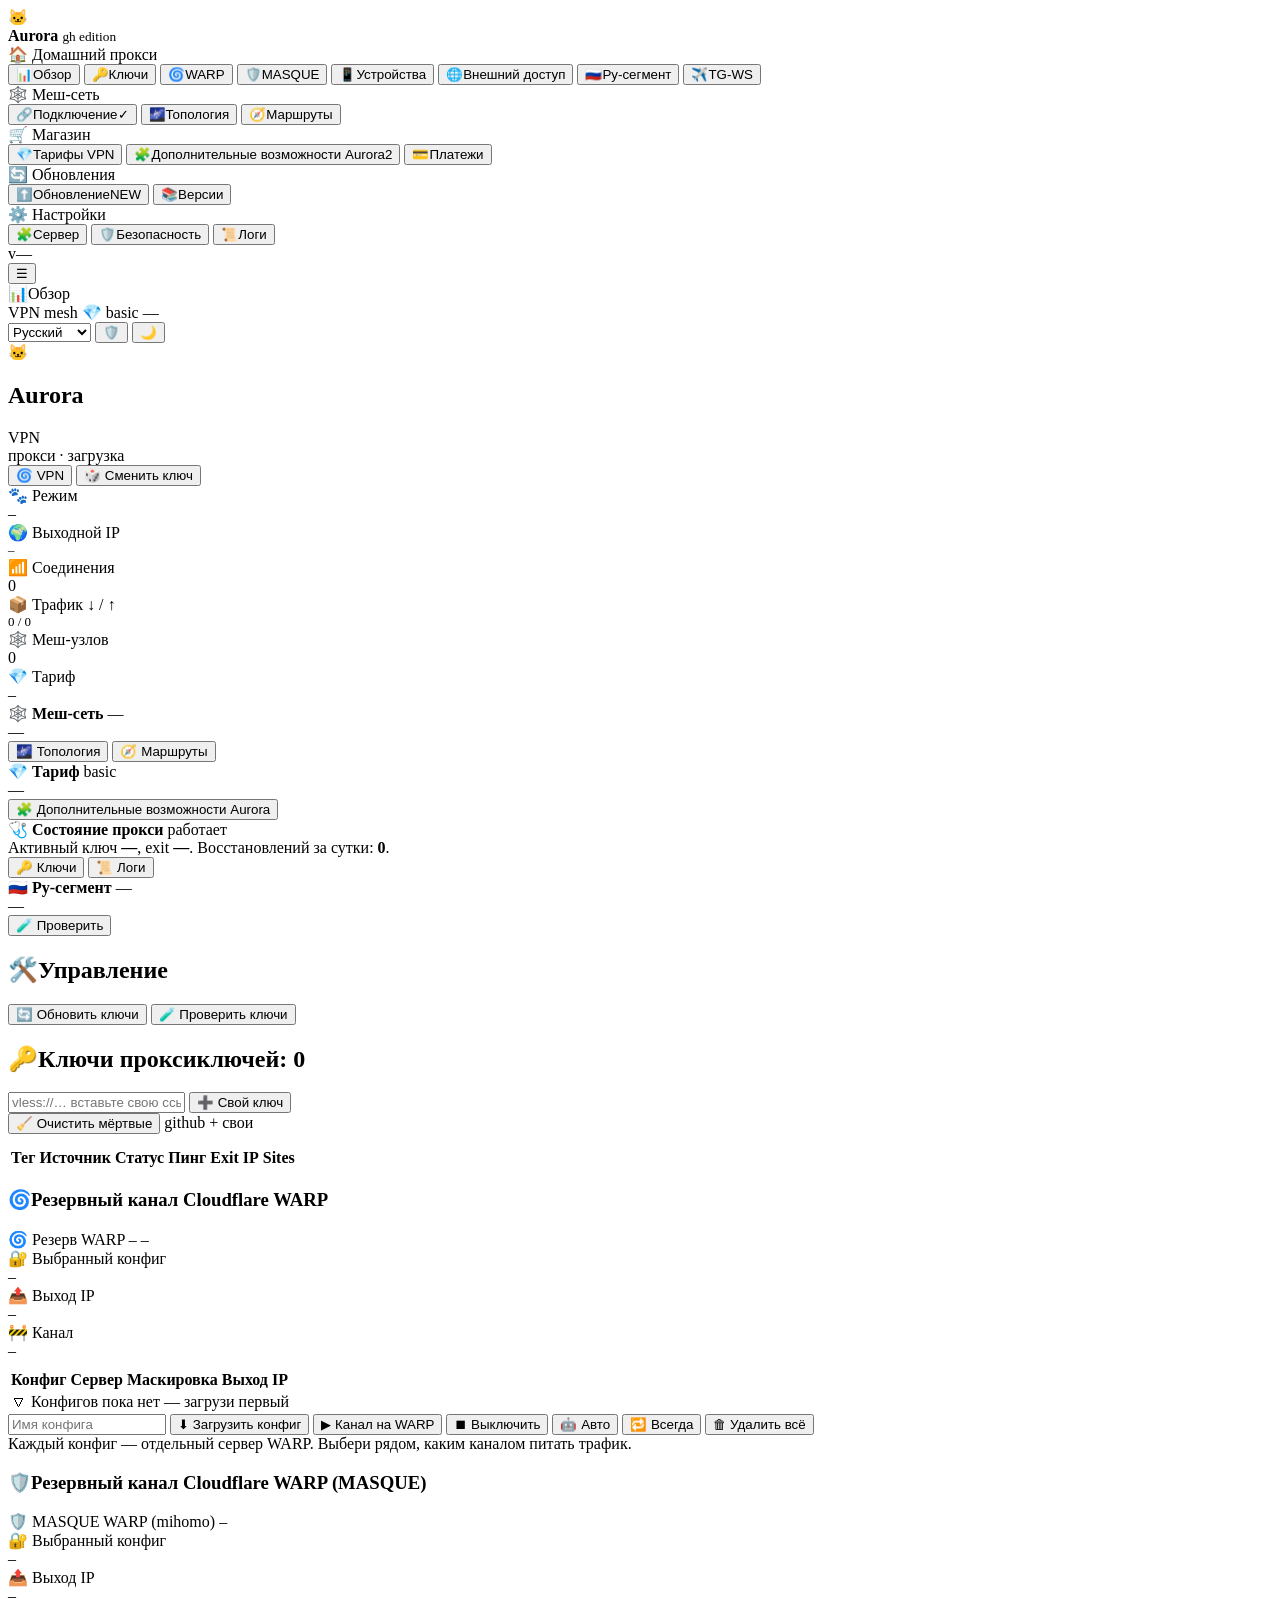
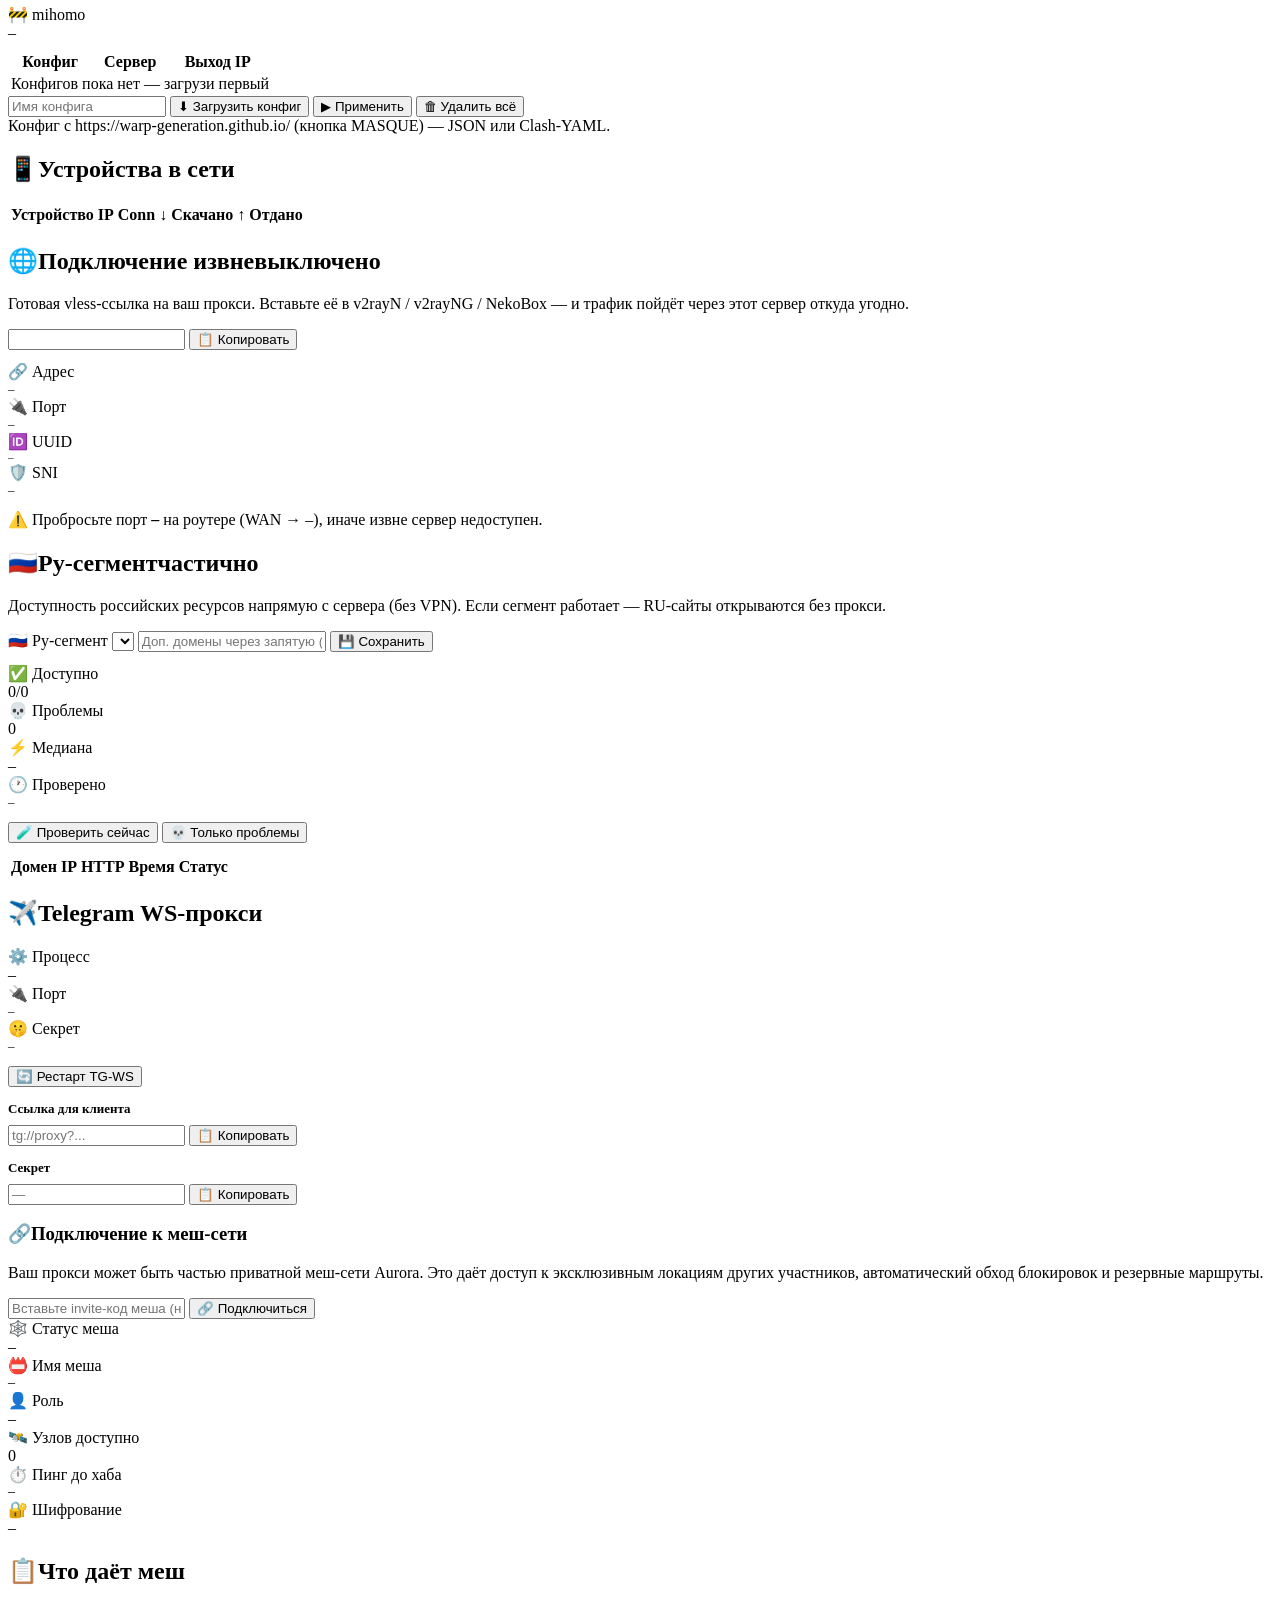
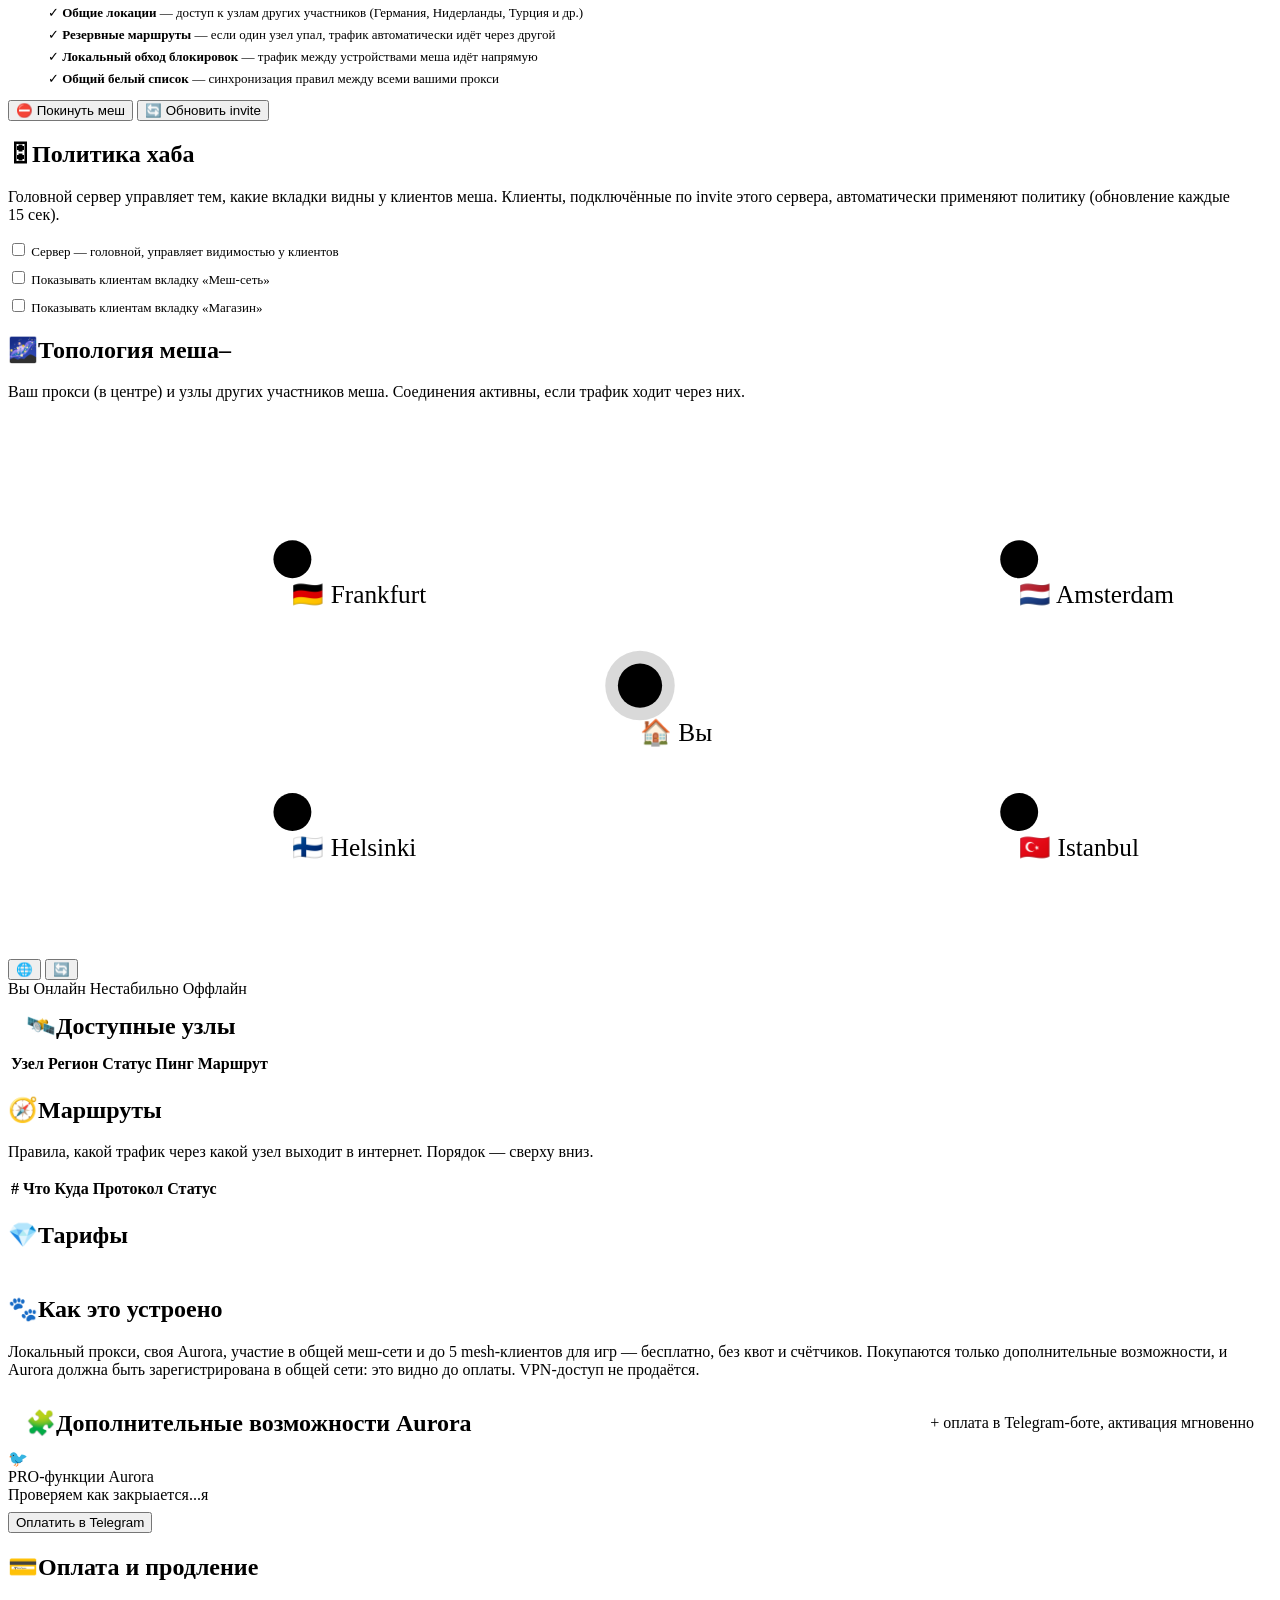
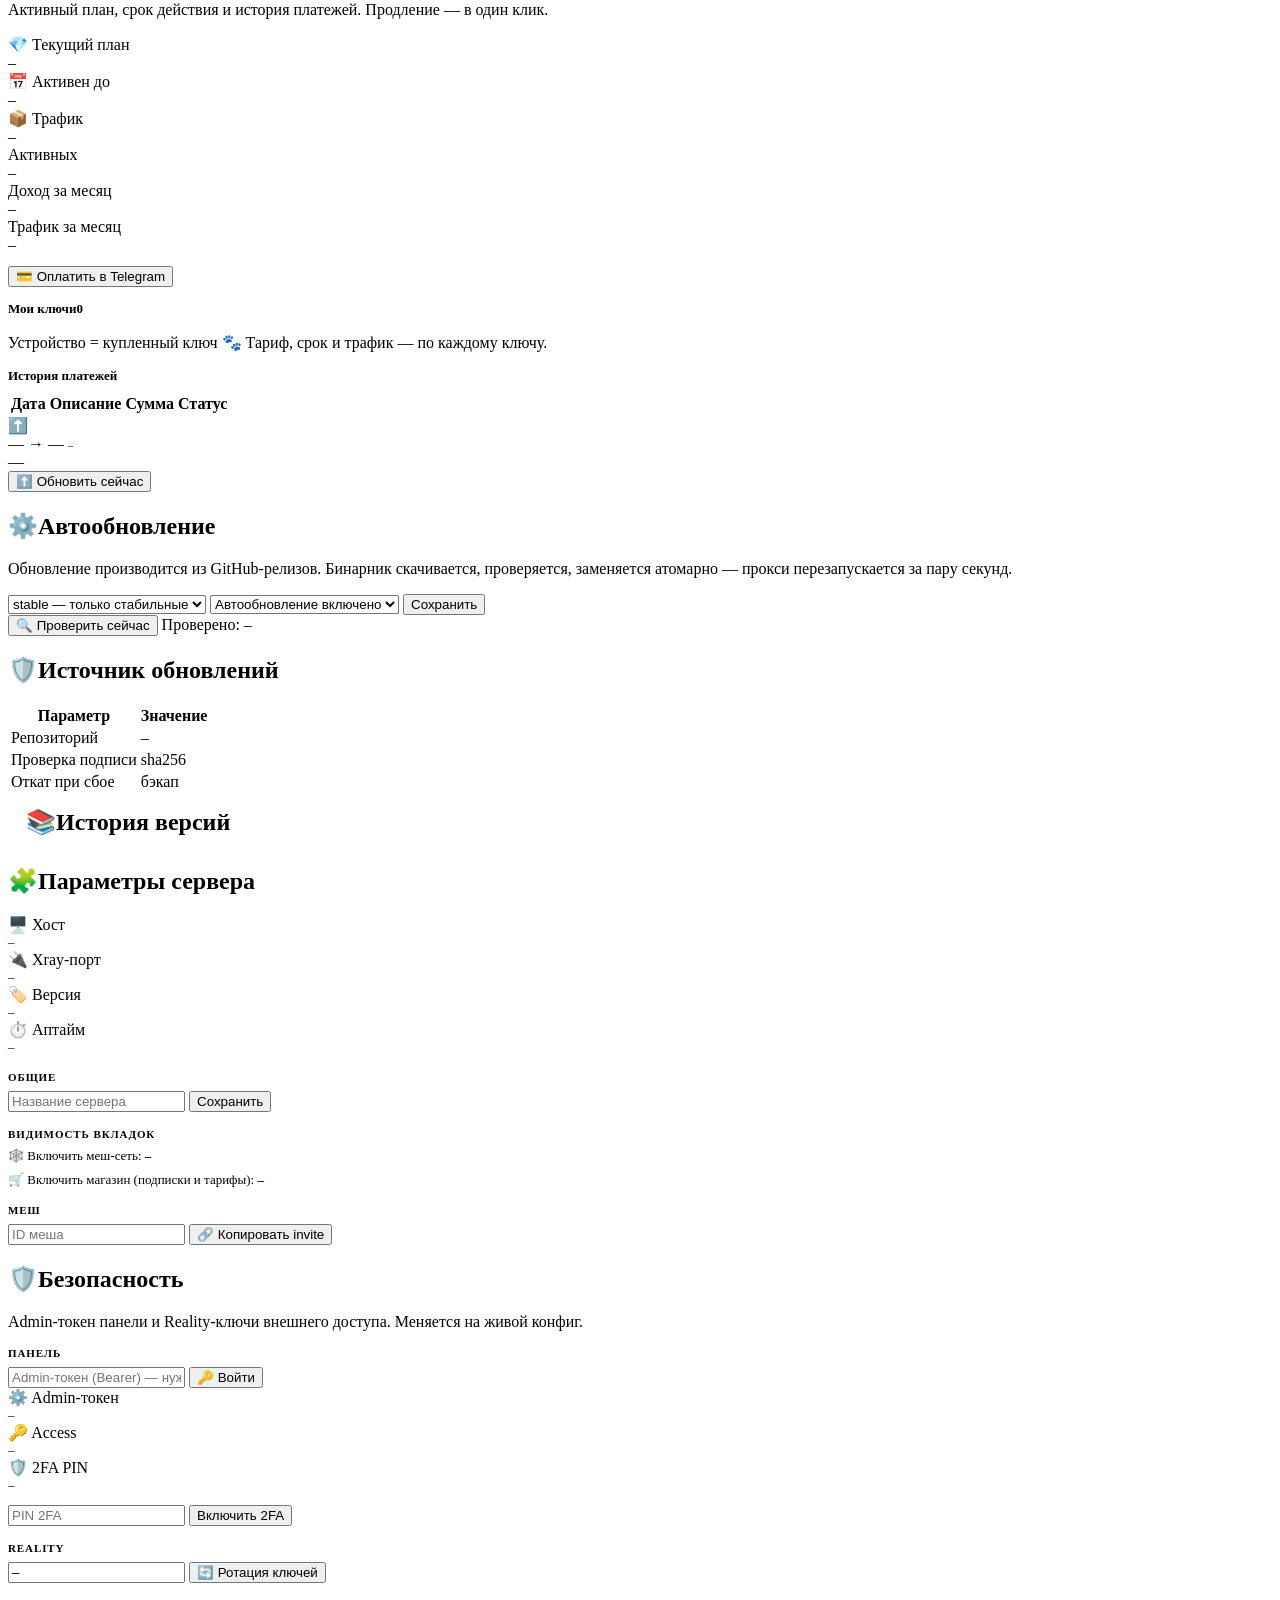
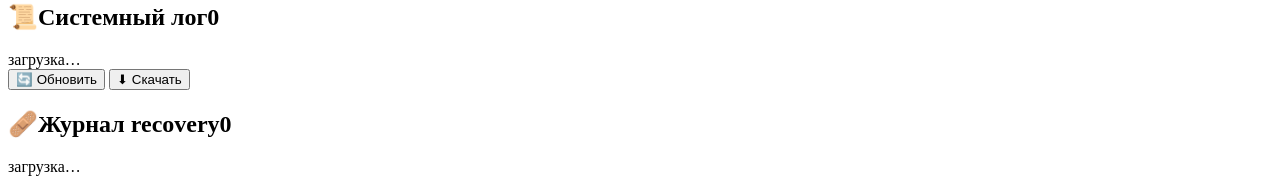
==== commit f934d22e: "v1.10.22: MASQUE transport for WARP reserve + install-time transport choice" ====
--- a/ui/index.html
+++ b/ui/index.html
@@ -28,6 +28,7 @@
         <button data-t="dashboard" class="on"><span class="ic">📊</span><span class="lb" data-i18n="nav.dash">Обзор</span></button>
         <button data-t="keys"><span class="ic">🔑</span><span class="lb" data-i18n="nav.keys">Ключи</span></button>
         <button data-t="warp"><span class="ic">🌀</span><span class="lb" data-i18n="nav.warp">WARP</span></button>
+        <button data-t="masque"><span class="ic">🛡️</span><span class="lb">MASQUE</span></button>
         <button data-t="devices"><span class="ic">📱</span><span class="lb" data-i18n="nav.conn">Устройства</span></button>
         <button data-t="connect"><span class="ic">🌐</span><span class="lb" data-i18n="nav.connect">Внешний доступ</span></button>
         <button data-t="rusegment"><span class="ic">🇷🇺</span><span class="lb" data-i18n="nav.rusegment">Ру-сегмент</span></button>
@@ -287,6 +288,36 @@
               <button class="btn small" data-act="warp-clear">🗑 Удалить всё</button>
             </div>
             <div class="hint" id="warp-note">Каждый конфиг — отдельный сервер WARP. Выбери рядом, каким каналом питать трафик.</div>
+          </div>
+        </div>
+      </section>
+      <section class="tab" id="t-masque">
+        <div class="card">
+          <h3><span class="ic">🛡️</span>Резервный канал Cloudflare WARP (MASQUE)</h3>
+          <div class="kchk" id="masque-box">
+            <div class="kchk-head">
+              <span class="kchk-t">🛡️ MASQUE WARP (mihomo)</span>
+              <span class="badge mono" id="masque-state">–</span>
+            </div>
+            <div class="metrics chk">
+              <div class="stat"><div class="k">🔐 Выбранный конфиг</div><div class="v" id="masque-ep">–</div></div>
+              <div class="stat"><div class="k">📤 Выход IP</div><div class="v" id="masque-ip">–</div></div>
+              <div class="stat"><div class="k">🚧 mihomo</div><div class="v" id="masque-active">–</div></div>
+            </div>
+            <div class="tbl-wrap" style="margin-top:8px">
+              <table>
+                <thead><tr><th>Конфиг</th><th>Сервер</th><th>Выход IP</th><th></th></tr></thead>
+                <tbody id="masque-configs"><tr><td colspan="4" class="empty">Конфигов пока нет — загрузи первый</td></tr></tbody>
+              </table>
+            </div>
+            <div class="kchk-foot">
+              <input type="file" id="masque-file" accept=".json,.yaml,.yml,application/json,text/yaml" hidden>
+              <input type="text" id="masque-name" class="inp" placeholder="Имя конфига" maxlength="40" style="width:150px">
+              <button class="btn small" data-act="masque-upload">⬇ Загрузить конфиг</button>
+              <button class="btn small" data-act="masque-apply">▶ Применить</button>
+              <button class="btn small" data-act="masque-clear">🗑 Удалить всё</button>
+            </div>
+            <div class="hint" id="masque-note">Конфиг с https://warp-generation.github.io/ (кнопка MASQUE) — JSON или Clash-YAML.</div>
           </div>
         </div>
       </section>
@@ -846,6 +877,18 @@
           <label class="setup-field"><span>Invite</span><input id="setup-mesh" type="text" autocomplete="off" placeholder="aurora://invite?..."></label>
           <p class="hint">VLESS и TG-WS настраиваются автоматически. Порты можно изменить на этом шаге. Секреты мастера в этот мастер не вводятся.</p>
         </section>
+<section class="setup-step" data-setup-step="7" style="display:none">
+          <h3>Резервный канал (WARP)</h3>
+          <p class="hint">Cloudflare WARP — резерв на случай пустого пула ключей. В части сетей работает только MASQUE, поэтому выберите транспорт и проверьте его.</p>
+          <label class="setup-check"><input id="setup-warp-off" type="radio" name="setup-warp" value="off" checked><span>Не использовать</span></label>
+          <label class="setup-check"><input id="setup-warp-wg" type="radio" name="setup-warp" value="wireguard"><span>WireGuard (xray)</span></label>
+          <label class="setup-check"><input id="setup-warp-msq" type="radio" name="setup-warp" value="masque"><span>MASQUE (mihomo)</span></label>
+          <div class="setup-warp-test">
+            <button class="btn small" id="setup-warp-test" type="button">Проверить выбранный</button>
+            <span class="badge mono" id="setup-warp-result">—</span>
+          </div>
+          <p class="hint" id="setup-warp-note">Проверка поднимает туннель и показывает выходной IP. Нужно ~20 секунд.</p>
+        </section>
         <div id="setup-error" class="setup-error" style="display:none"></div>
       </div>
       <div class="setup-foot">
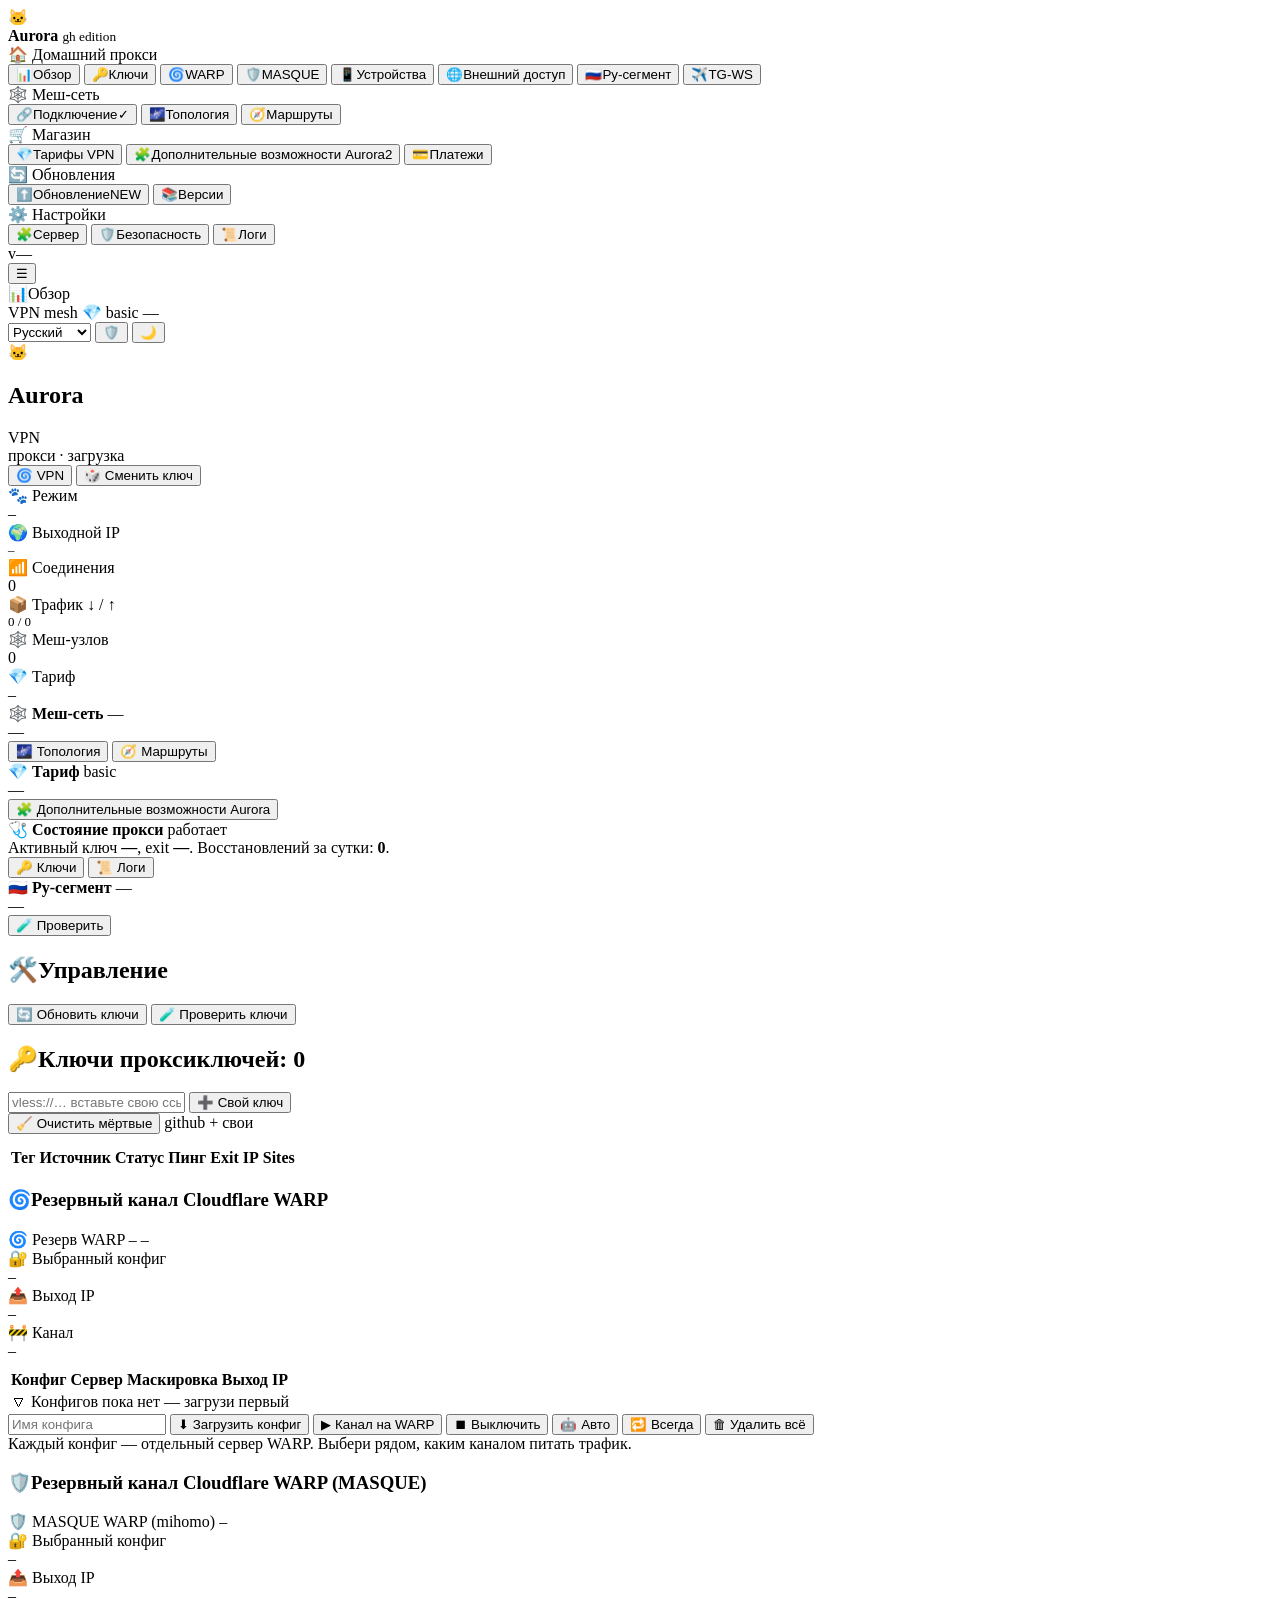
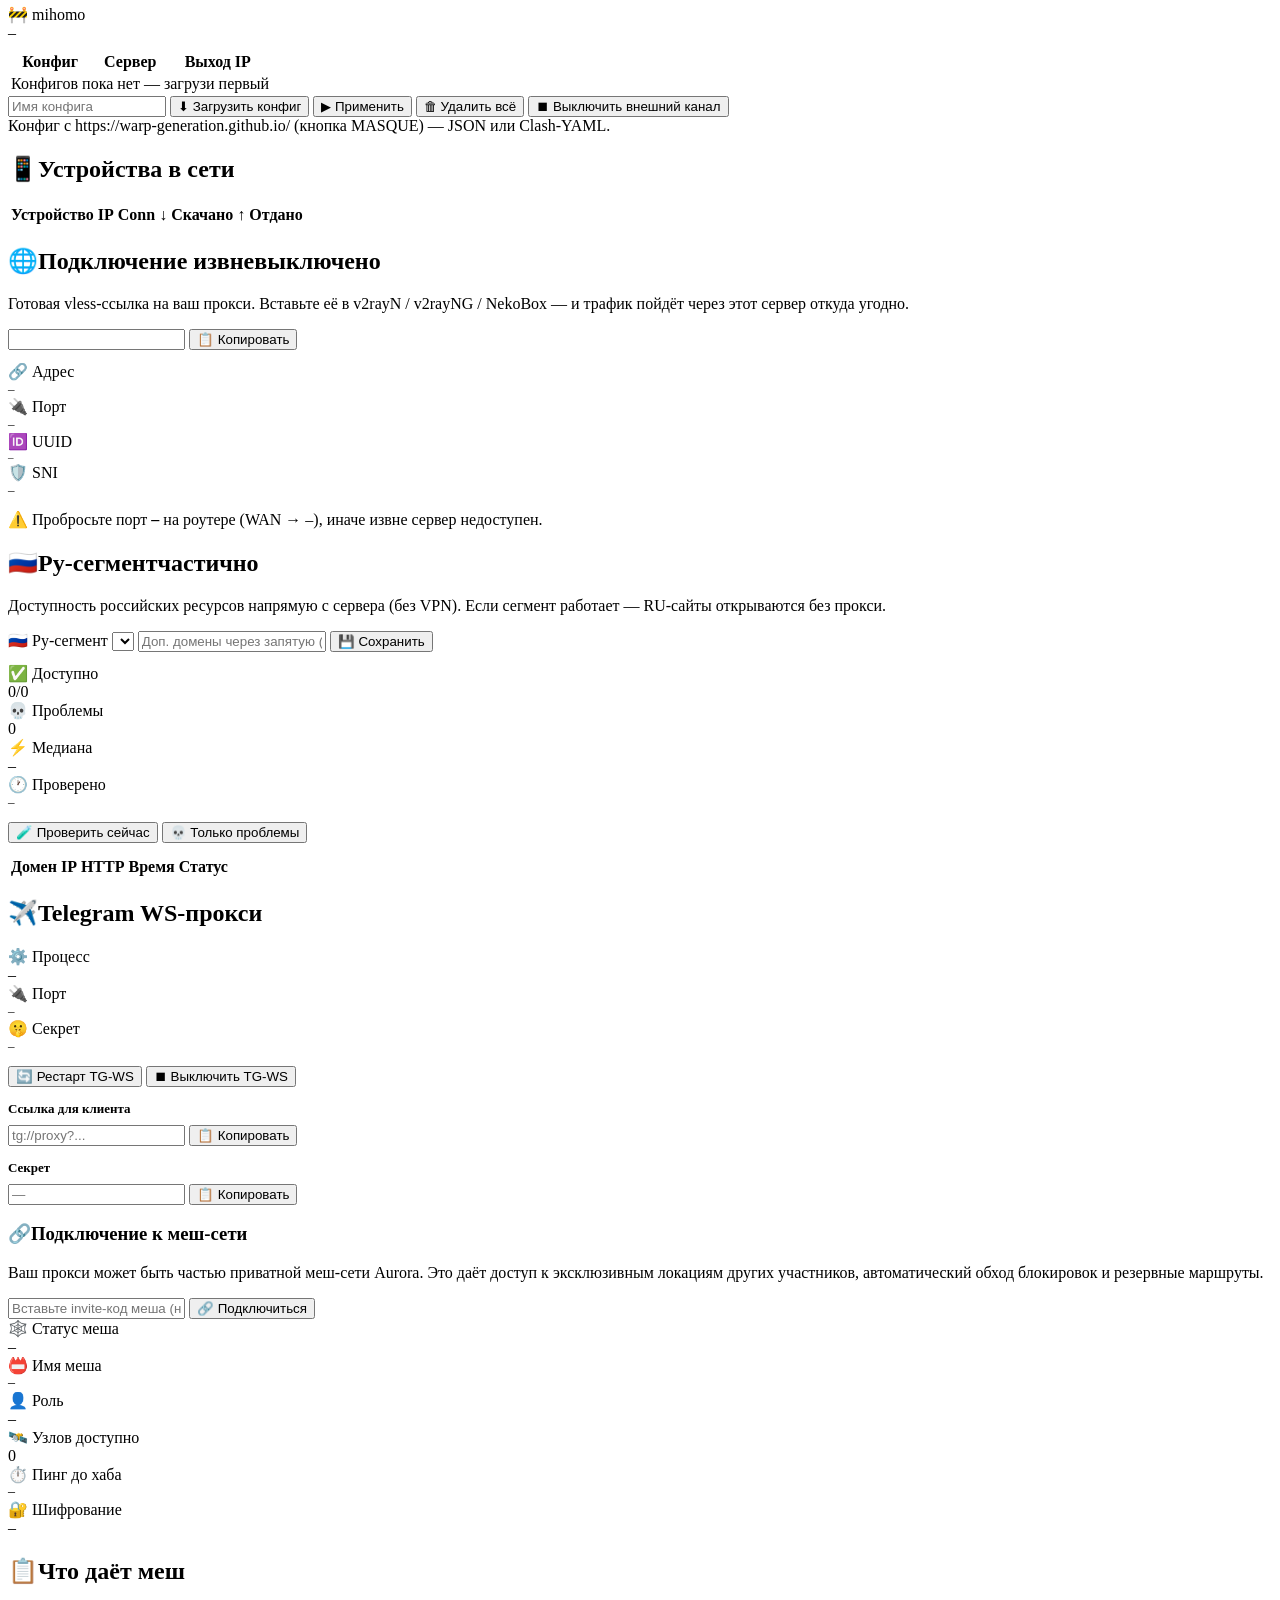
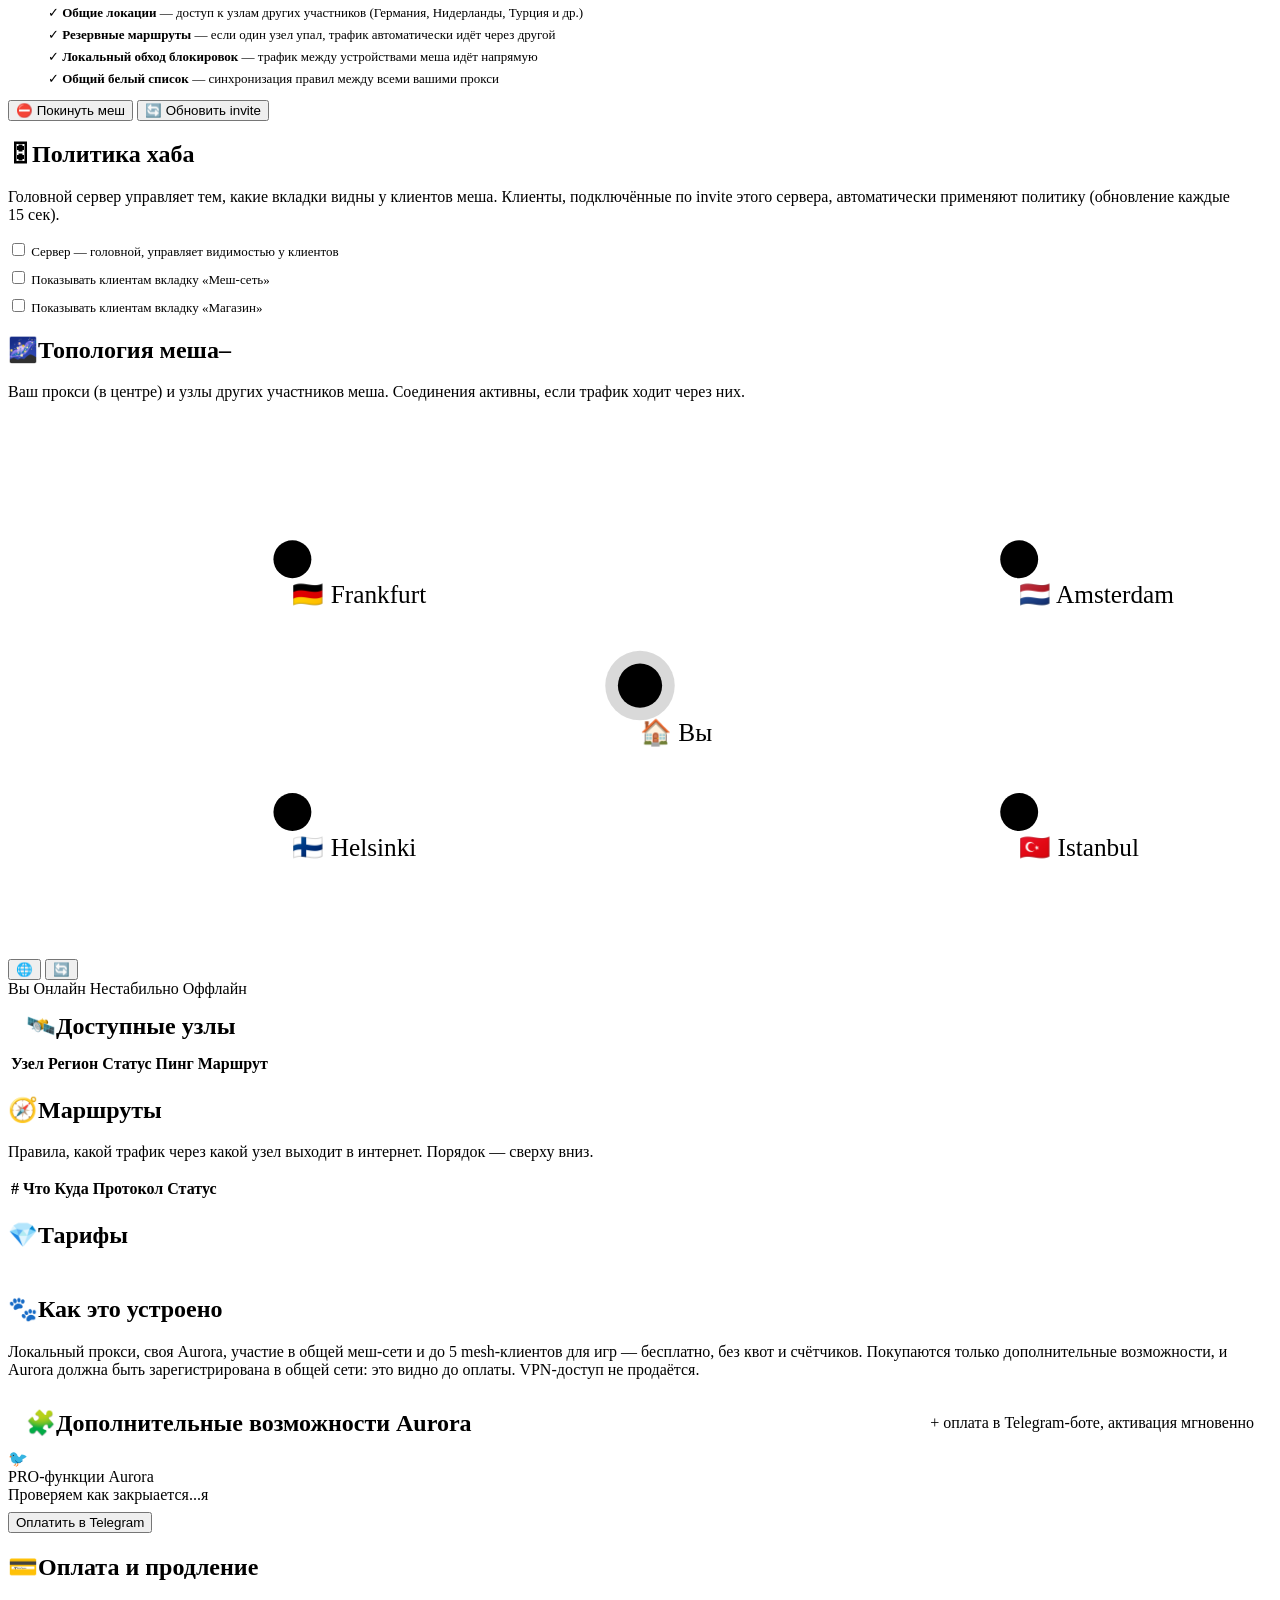
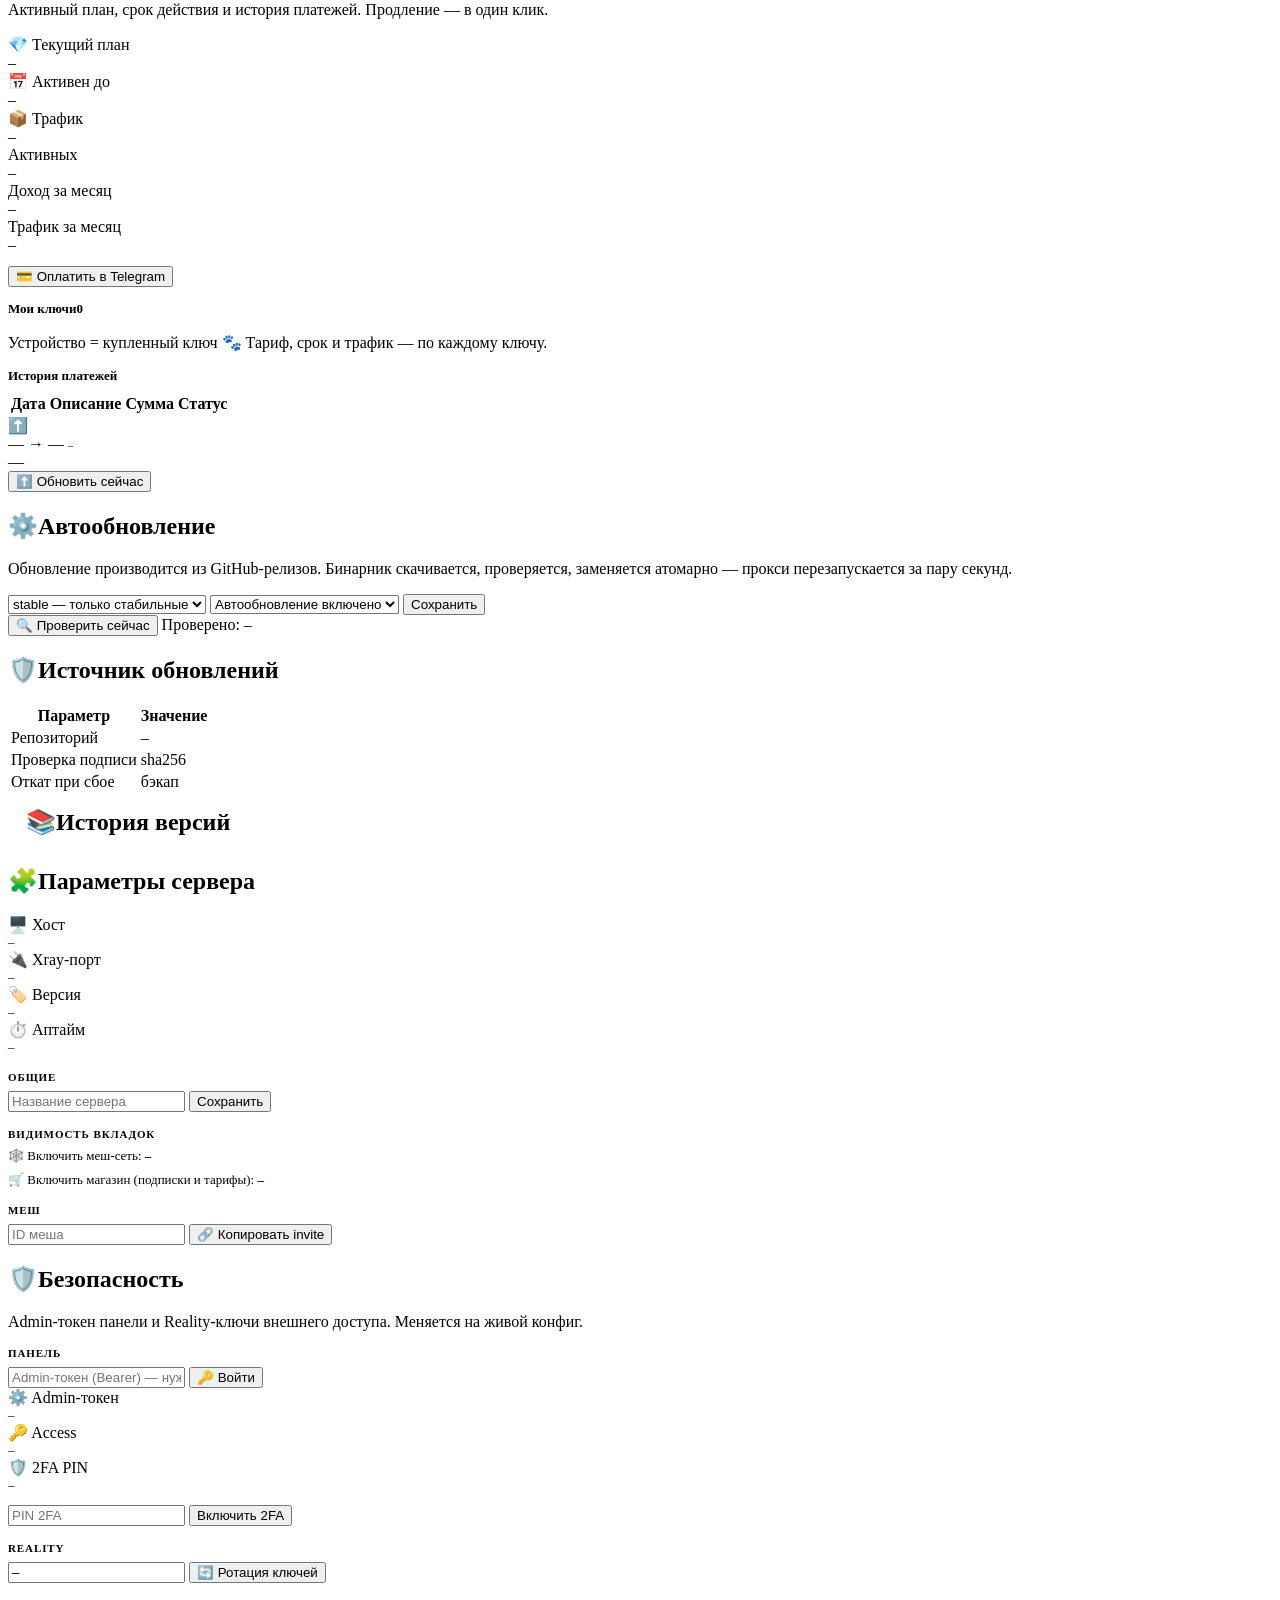
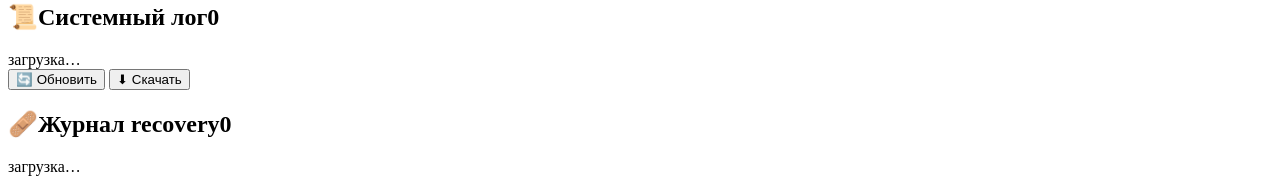
==== commit 3c7a500f: "v1.10.24 «Кот-выключатель»: выключатели внешнего канала (MASQUE) и TG-WS из панели" ====
--- a/ui/index.html
+++ b/ui/index.html
@@ -316,6 +316,7 @@
               <button class="btn small" data-act="masque-upload">⬇ Загрузить конфиг</button>
               <button class="btn small" data-act="masque-apply">▶ Применить</button>
               <button class="btn small" data-act="masque-clear">🗑 Удалить всё</button>
+              <button class="btn small" id="masque-toggle" data-act="masque-toggle">⏹ Выключить внешний канал</button>
             </div>
             <div class="hint" id="masque-note">Конфиг с https://warp-generation.github.io/ (кнопка MASQUE) — JSON или Clash-YAML.</div>
           </div>
@@ -400,6 +401,7 @@
           </div>
           <div class="actions" style="margin-top:0">
             <button class="btn" data-act="tgws-restart">🔄 <span data-i18n="tgws.restart">Рестарт TG-WS</span></button>
+            <button class="btn small" id="tg-toggle" data-act="tg-toggle">⏹ Выключить TG-WS</button>
           </div>
           <div class="qr-box" id="tg-qr"></div>
           <h3 style="font-size:13px;font-weight:800;margin:14px 0 8px"><span data-i18n="tgws.link">Ссылка для клиента</span></h3>
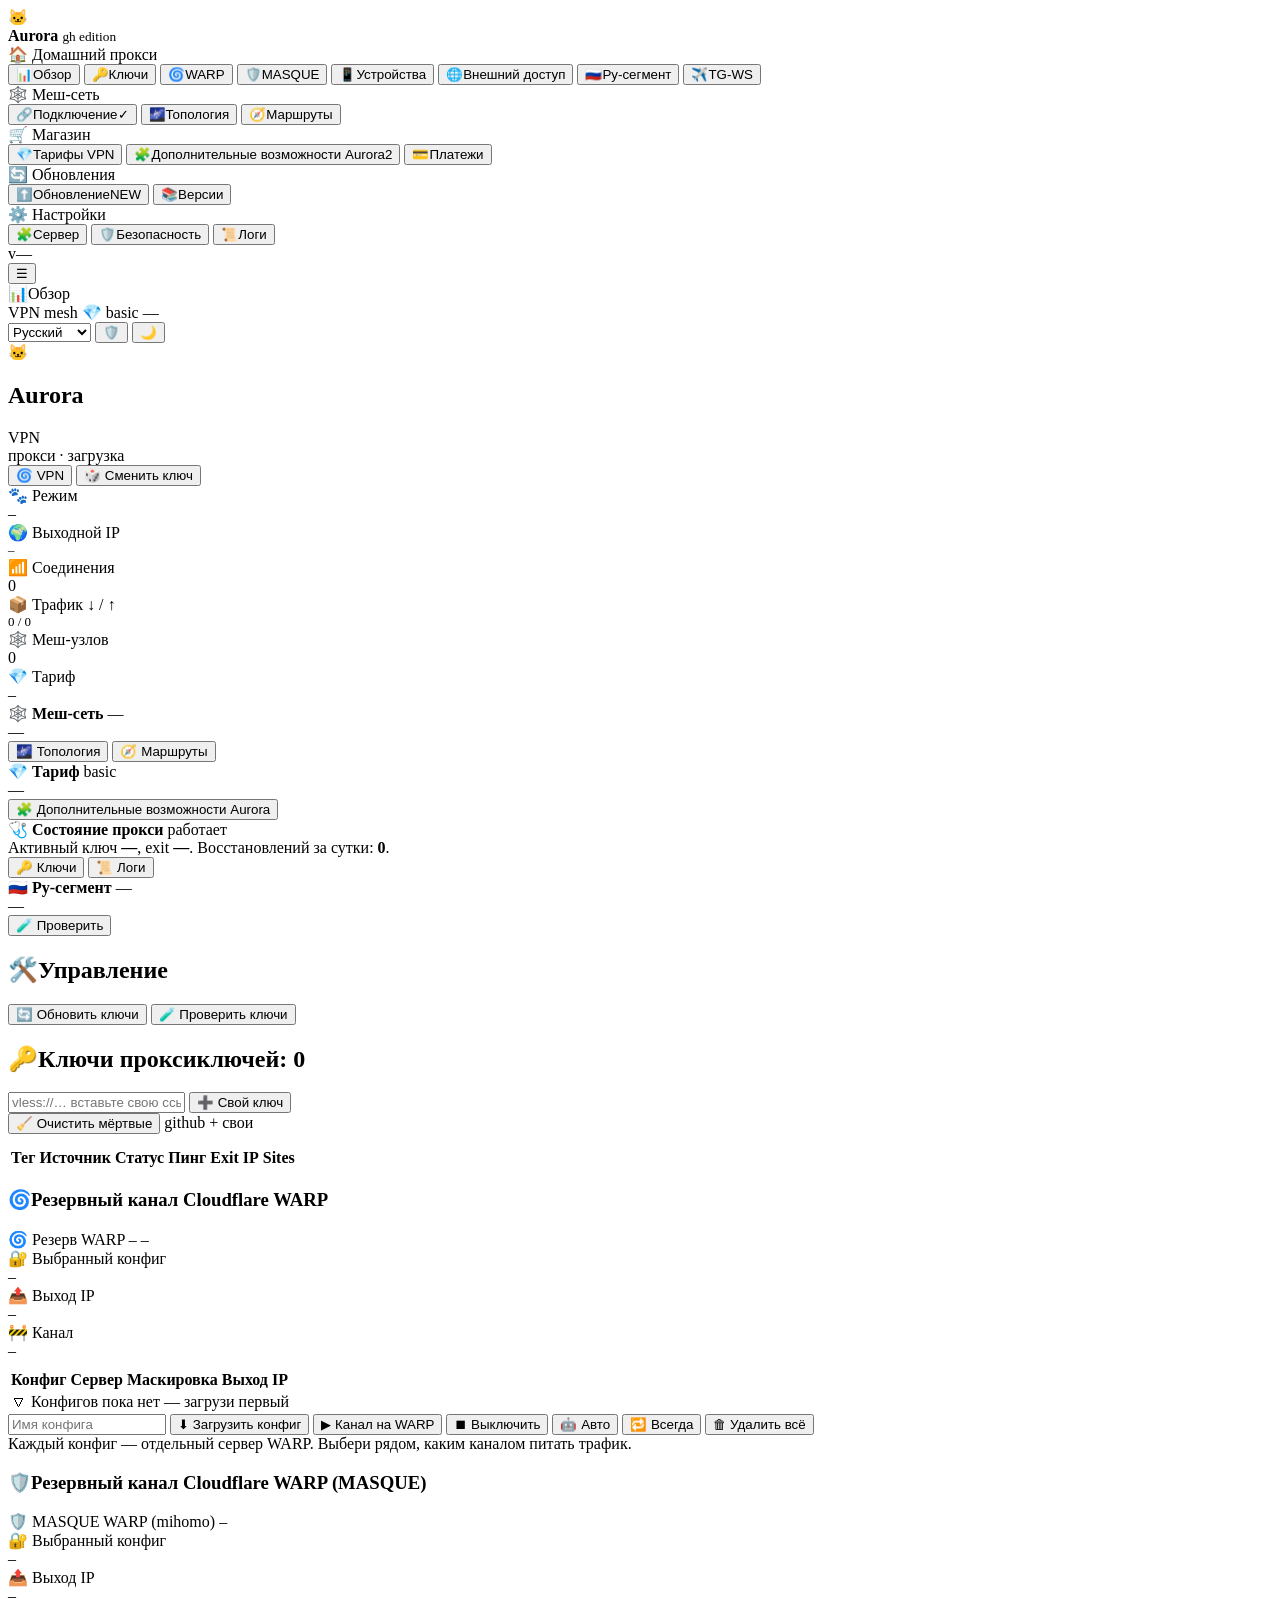
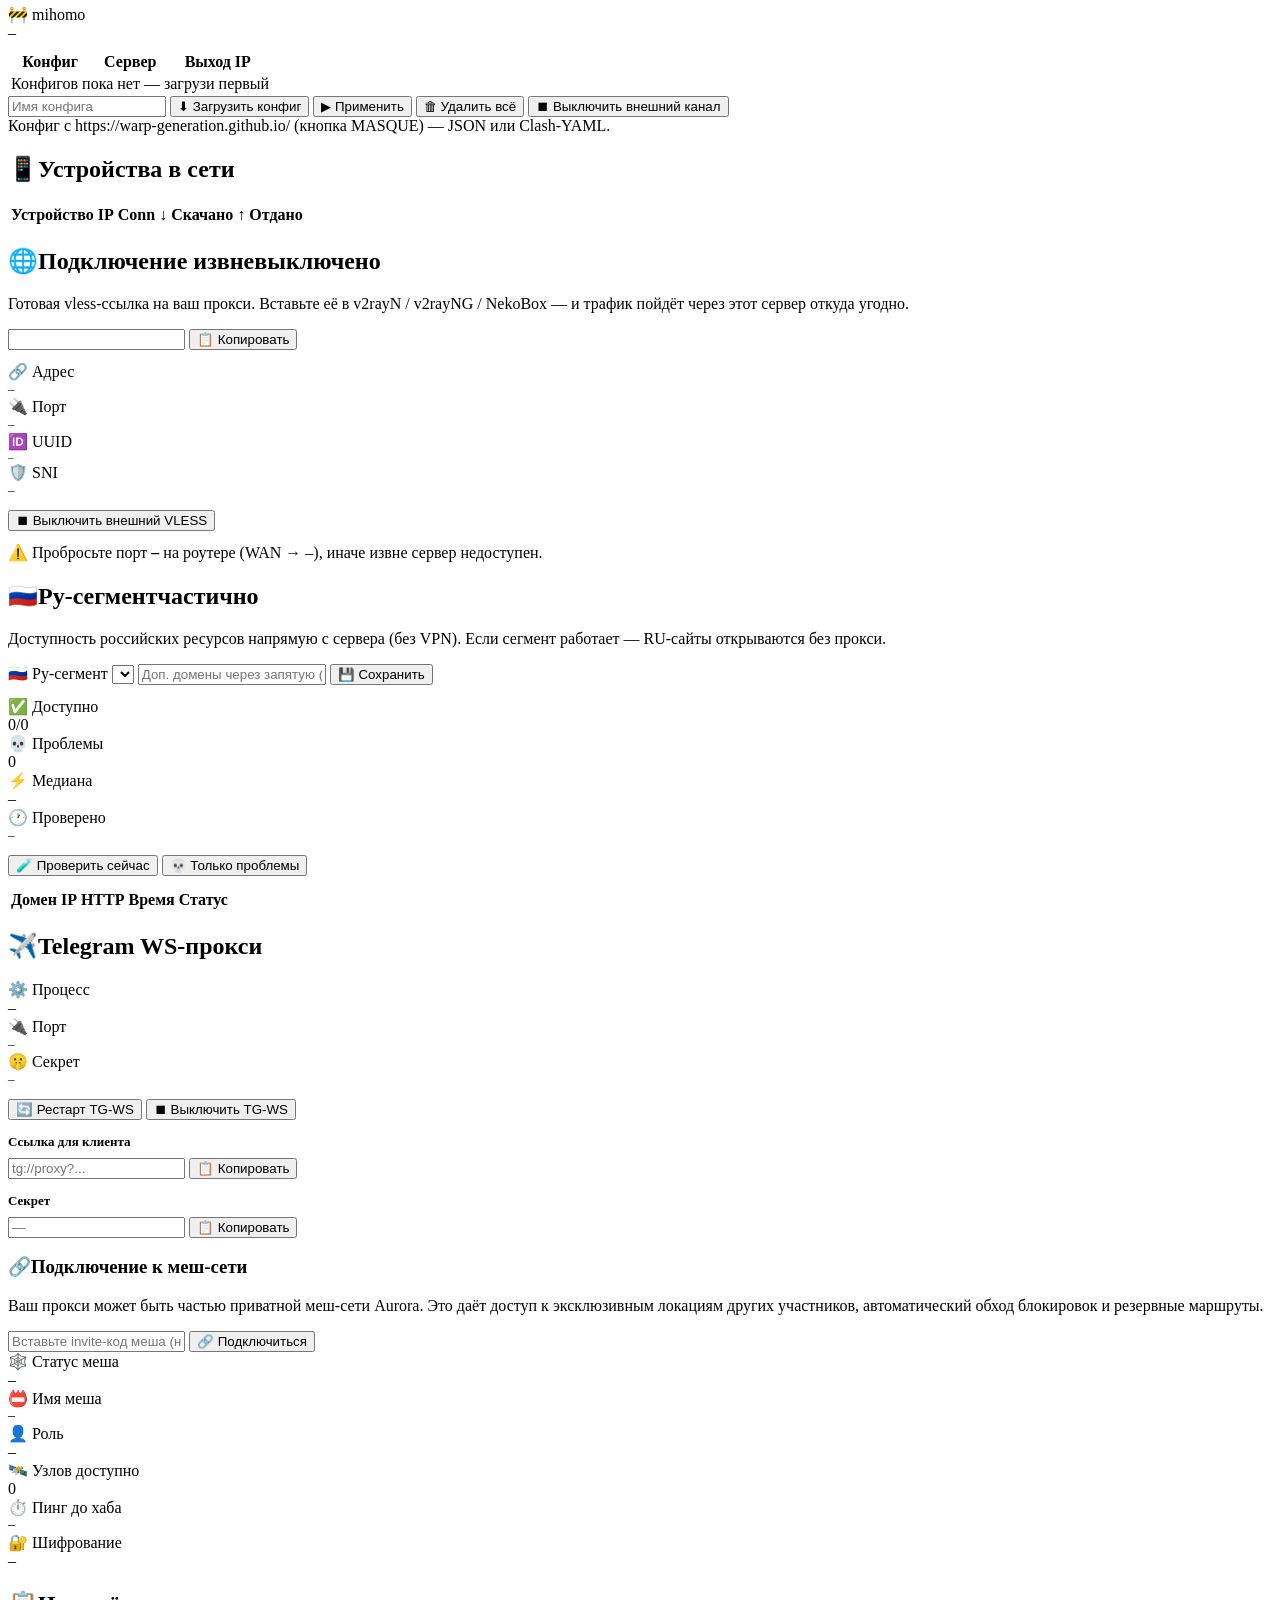
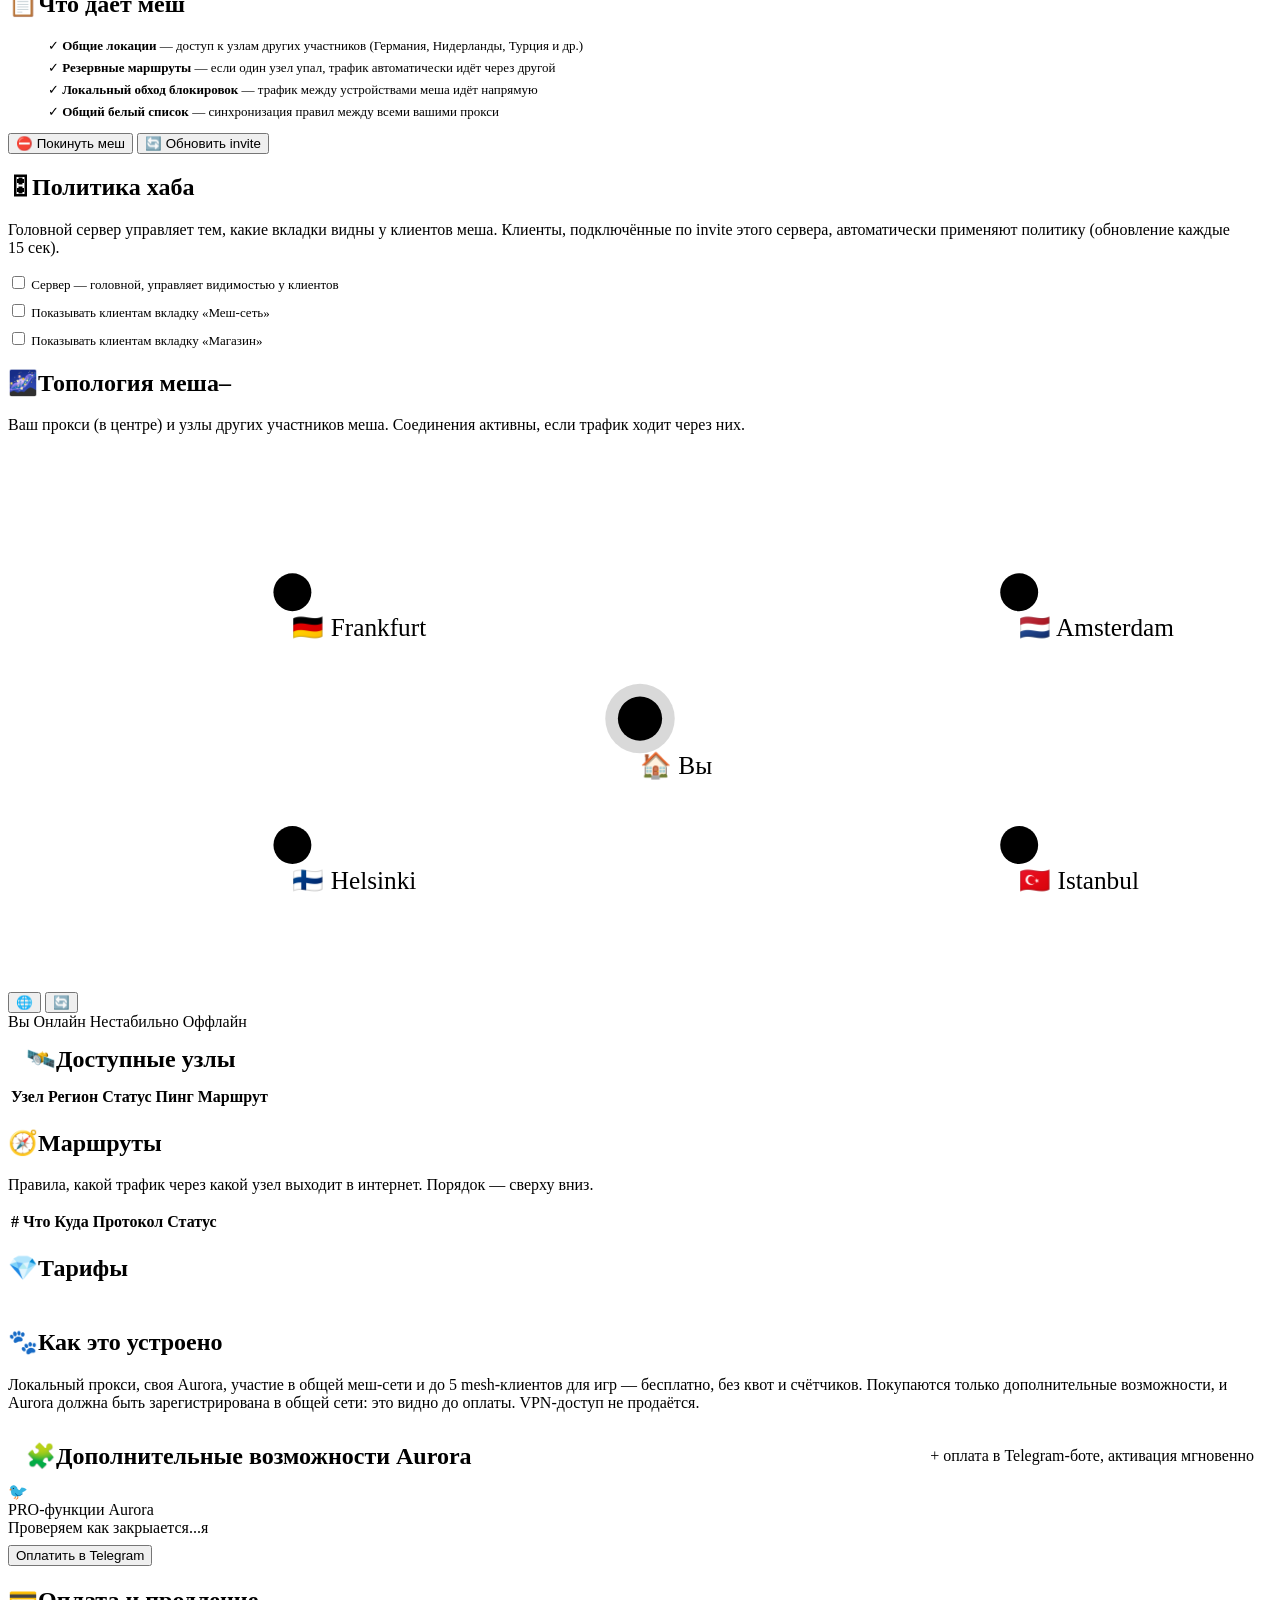
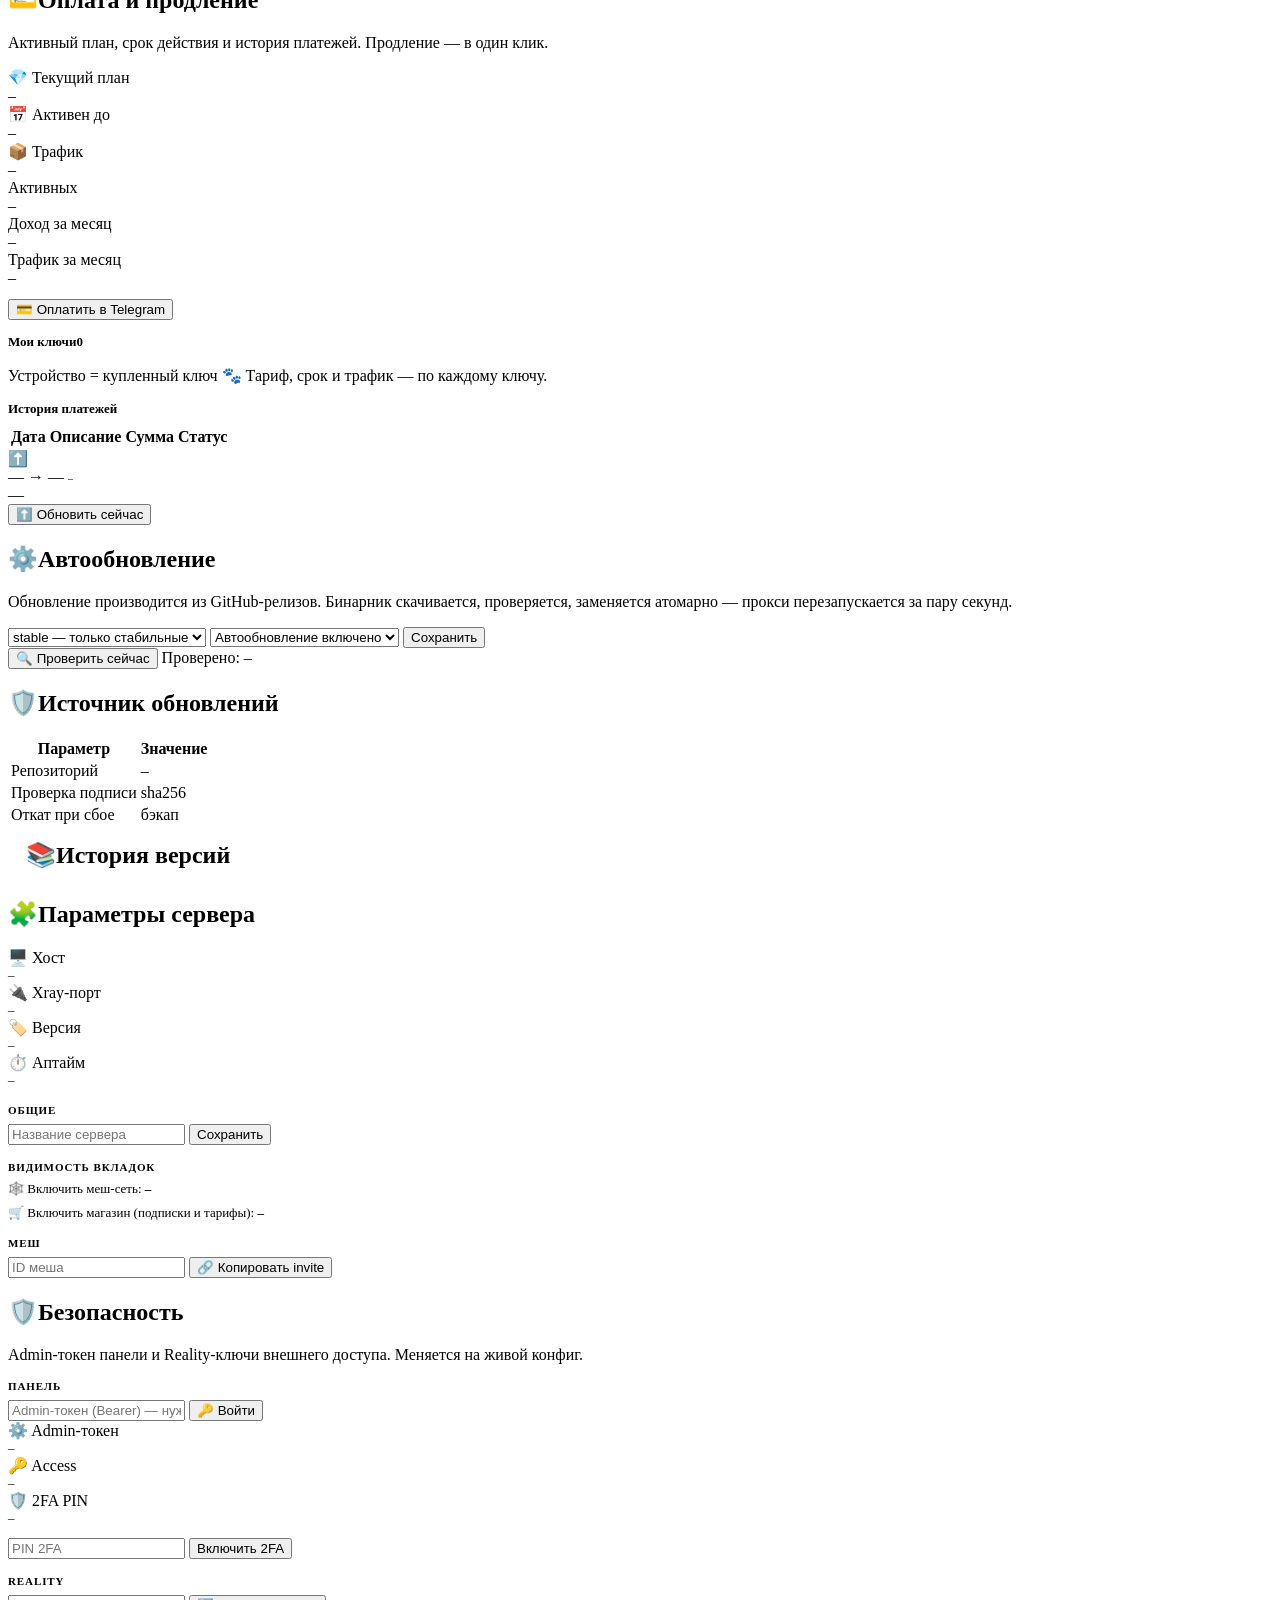
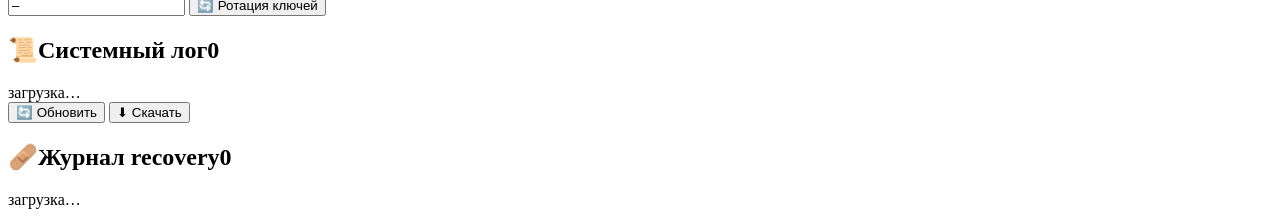
==== commit a89a6c89: "v1.10.25 «Кот-кран»: выключатель внешнего VLESS :8443 в панели" ====
--- a/ui/index.html
+++ b/ui/index.html
@@ -351,6 +351,9 @@
             <div class="stat"><div class="k">🔌 <span data-i18n="cx.port">Порт</span></div><div class="v mono" id="cx-port" style="font-size:13px">–</div></div>
             <div class="stat"><div class="k">🆔 <span data-i18n="cx.uuid">UUID</span></div><div class="v mono" id="cx-uuid" style="font-size:11px">–</div></div>
             <div class="stat"><div class="k">🛡️ <span data-i18n="cx.sni">SNI</span></div><div class="v mono" id="cx-sni" style="font-size:13px">–</div></div>
+          </div>
+          <div class="actions" style="margin:12px 0 0">
+            <button class="btn small" id="cx-toggle" data-act="cx-toggle">⏹ Выключить внешний VLESS</button>
           </div>
           <p class="hint" style="margin-top:12px">⚠️ Пробросьте порт <b id="cx-hint-port">–</b> на роутере (WAN → <span id="cx-hint-host">–</span>), иначе извне сервер недоступен.</p>
         </div>
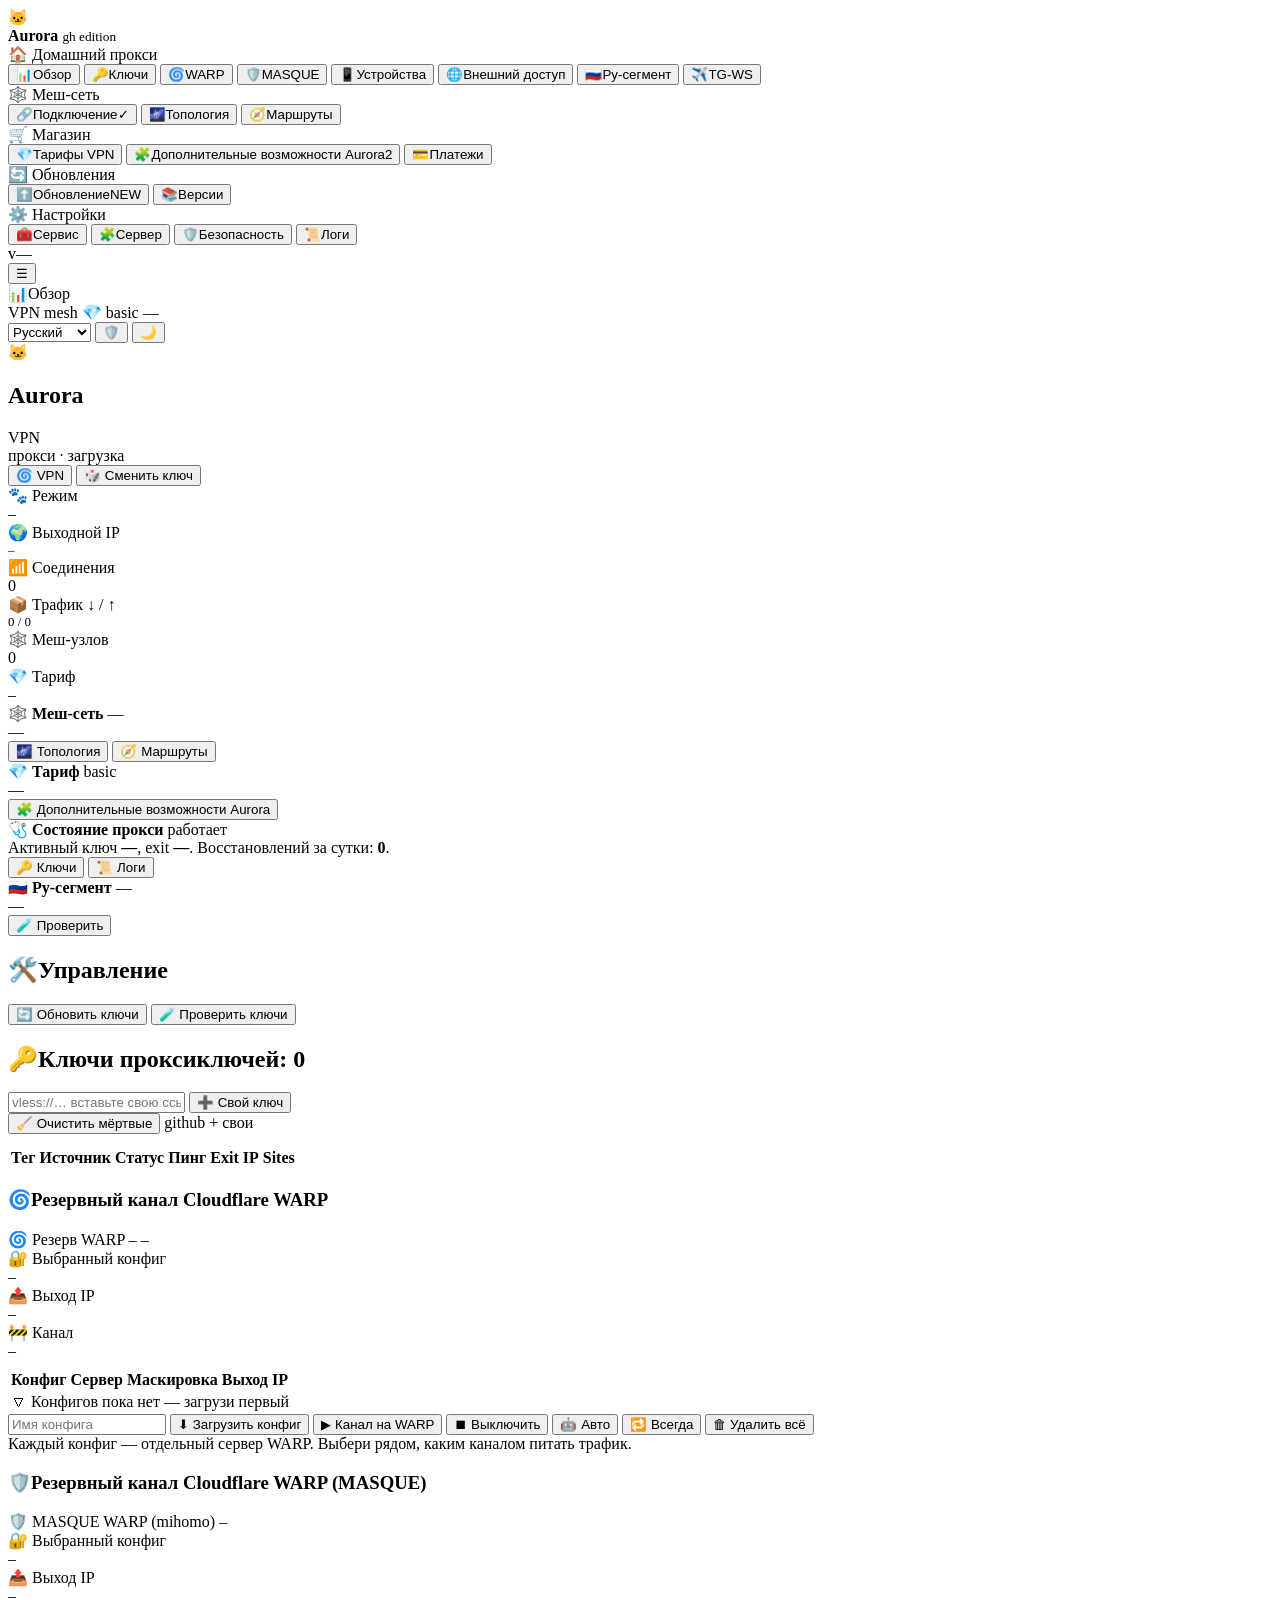
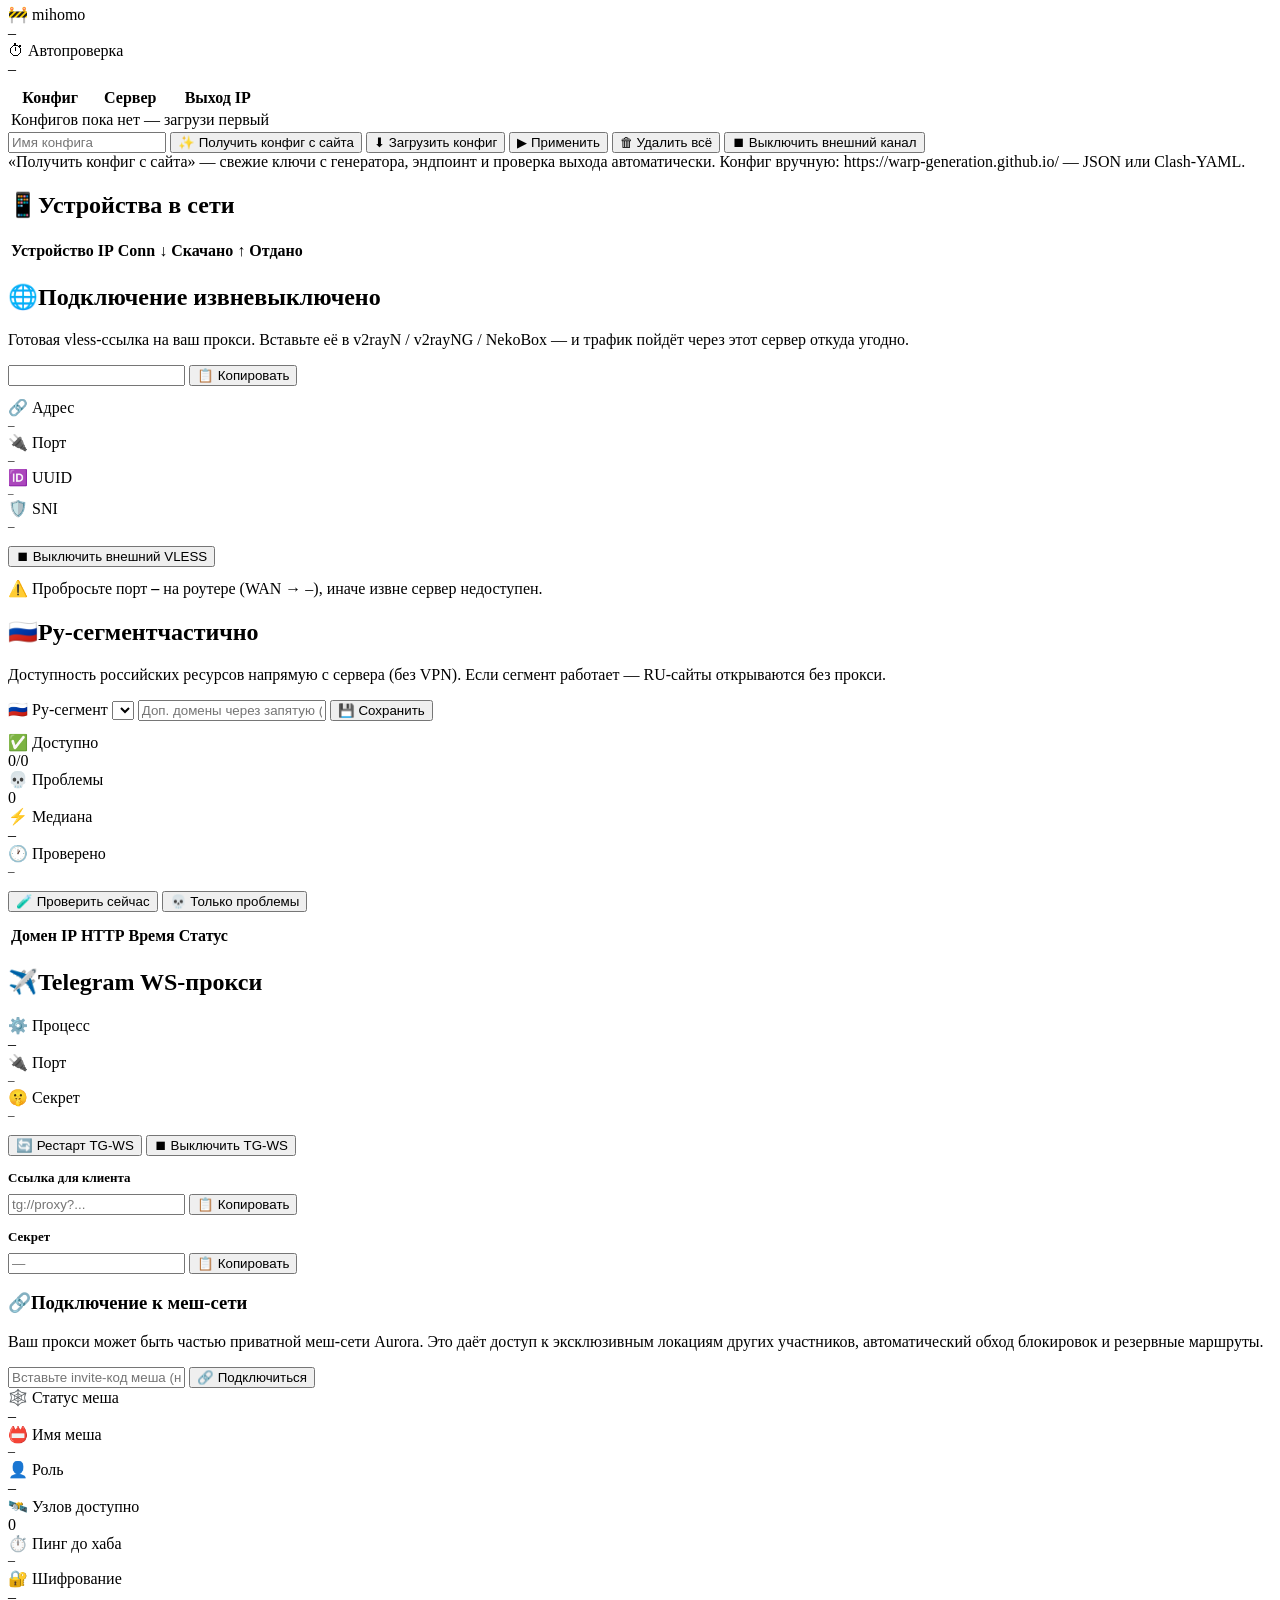
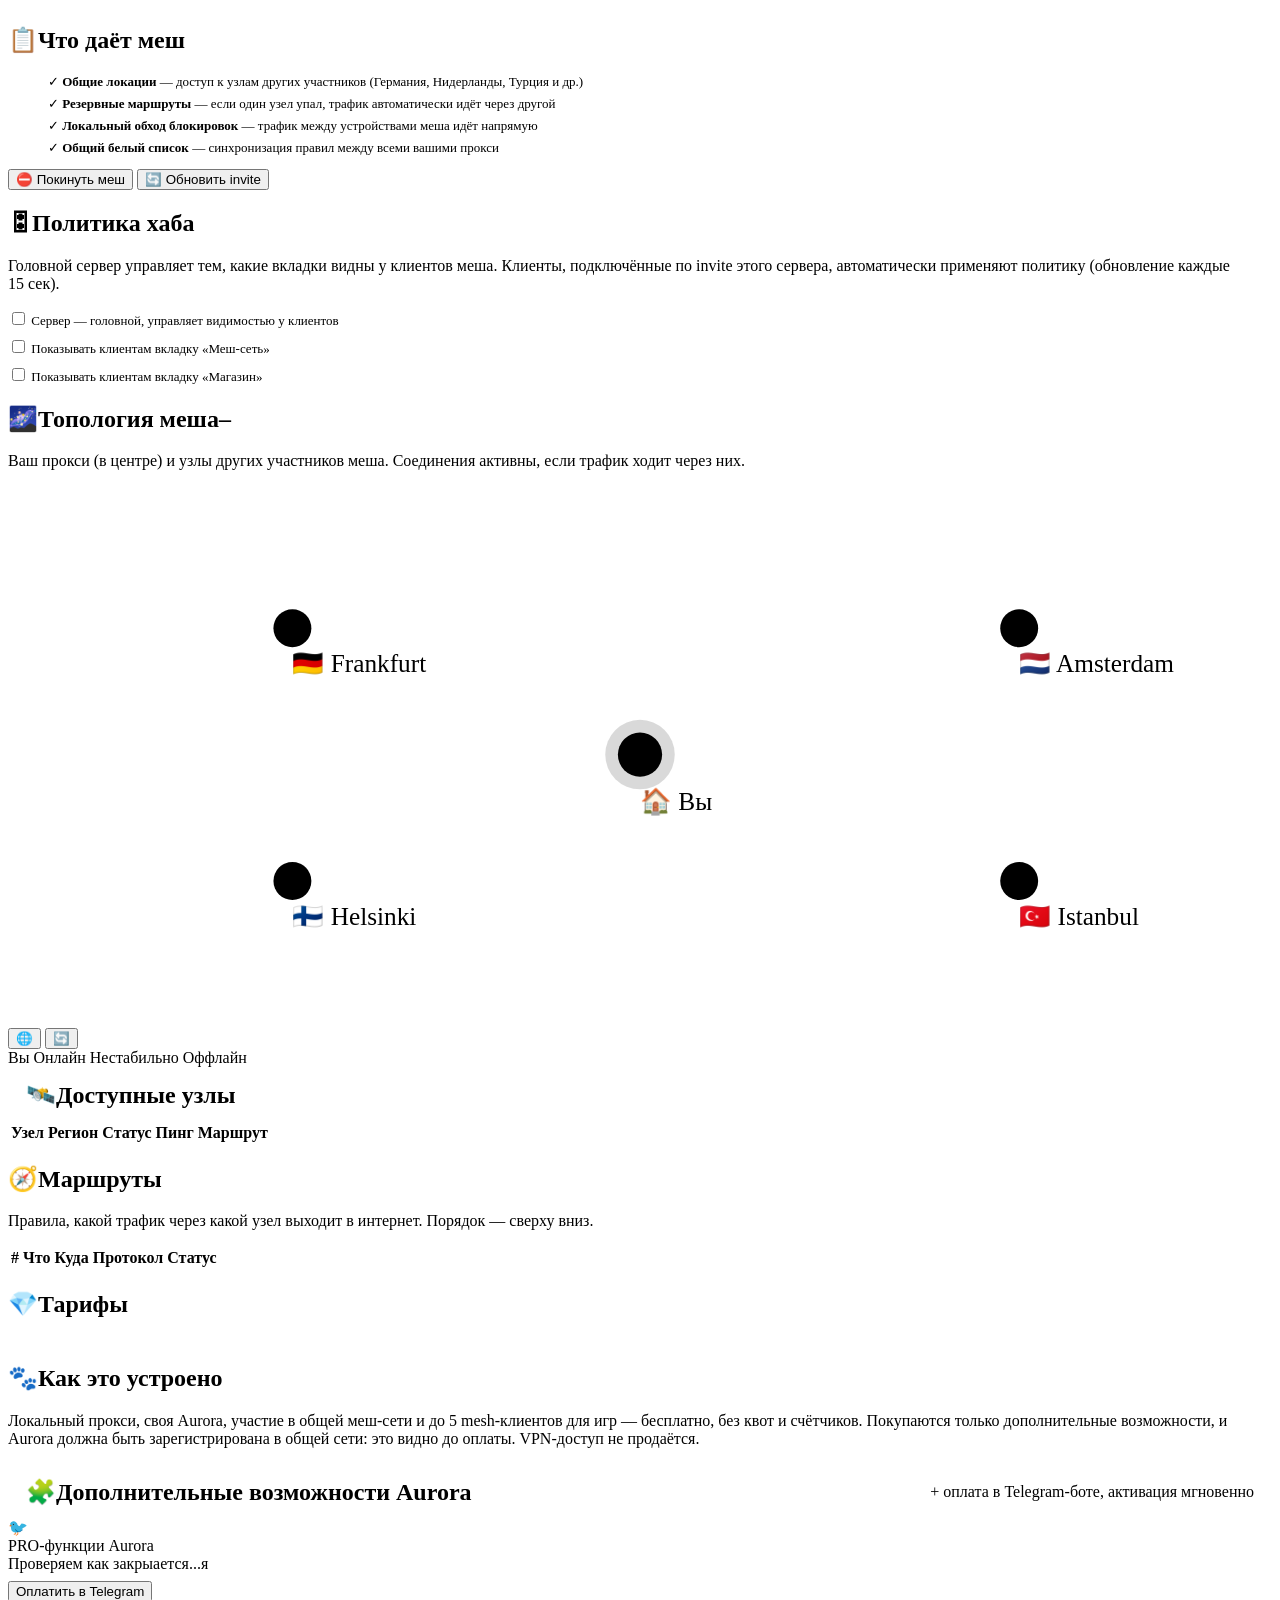
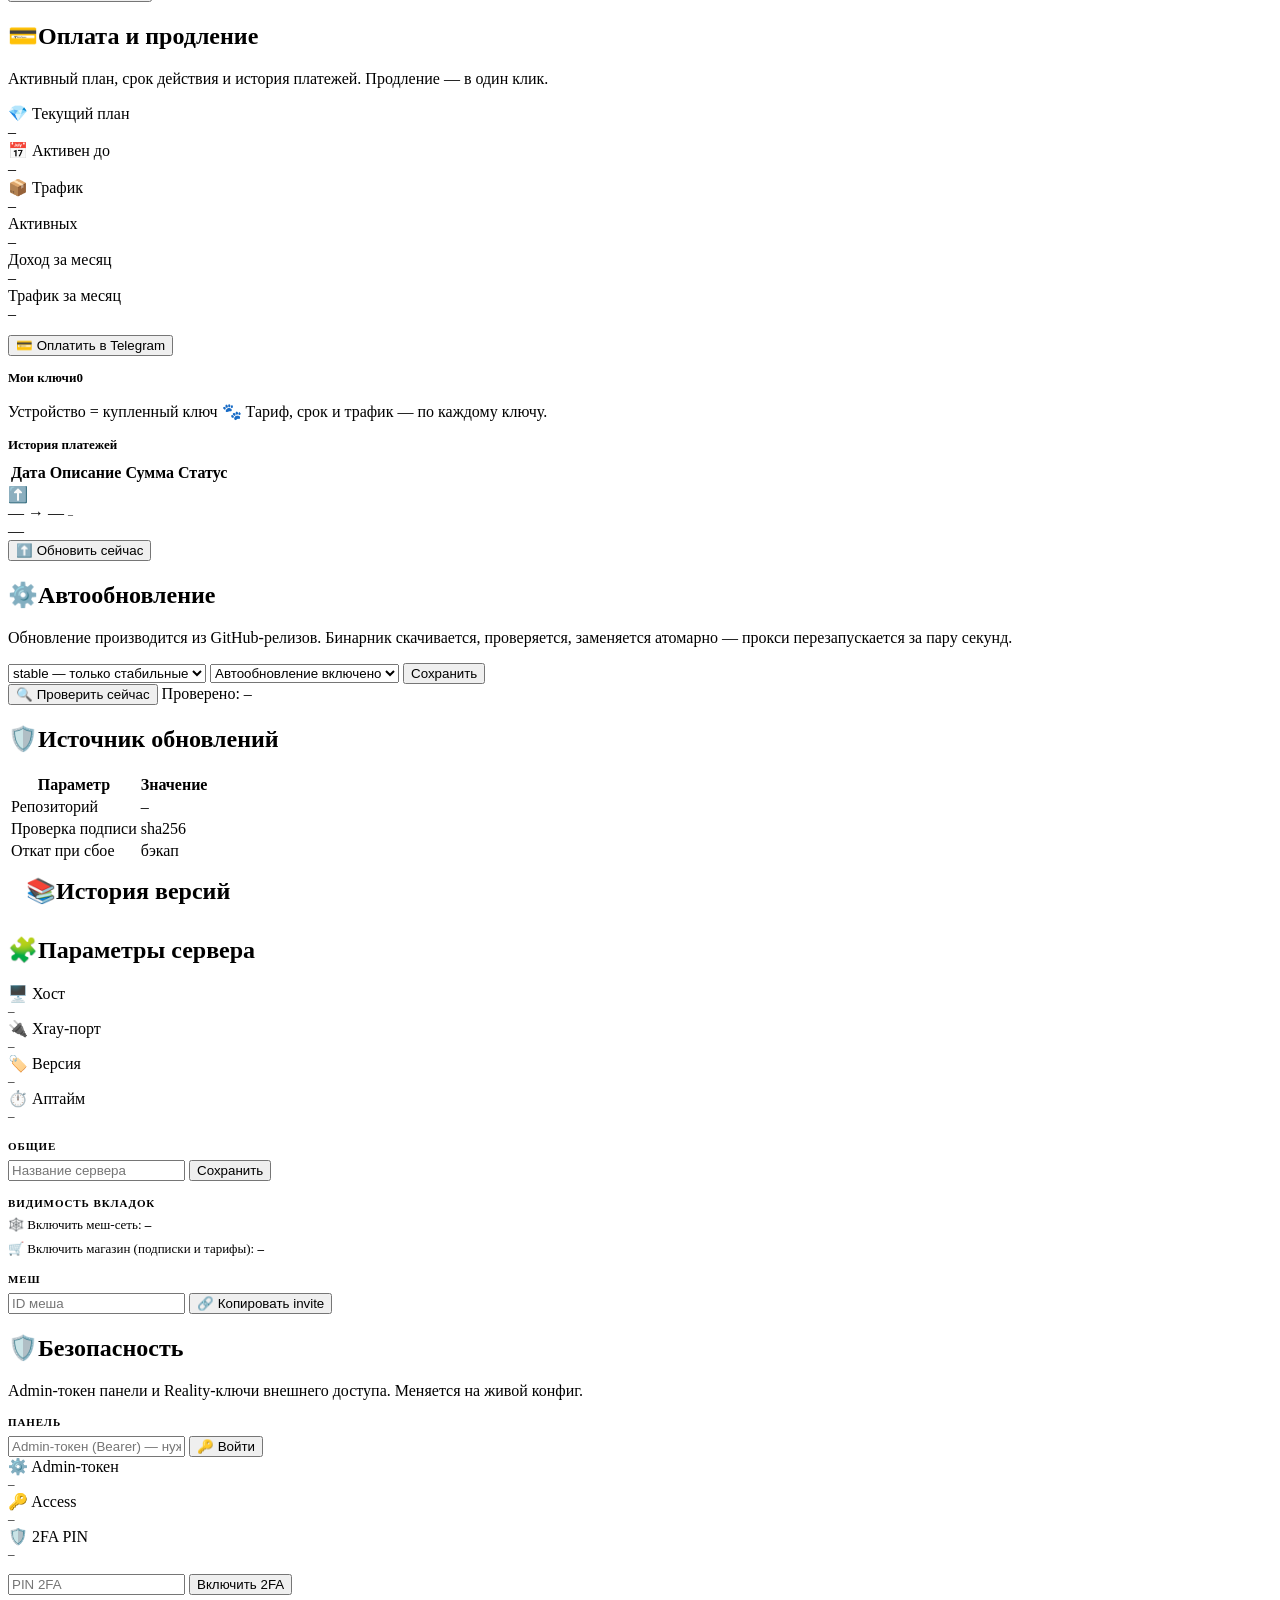
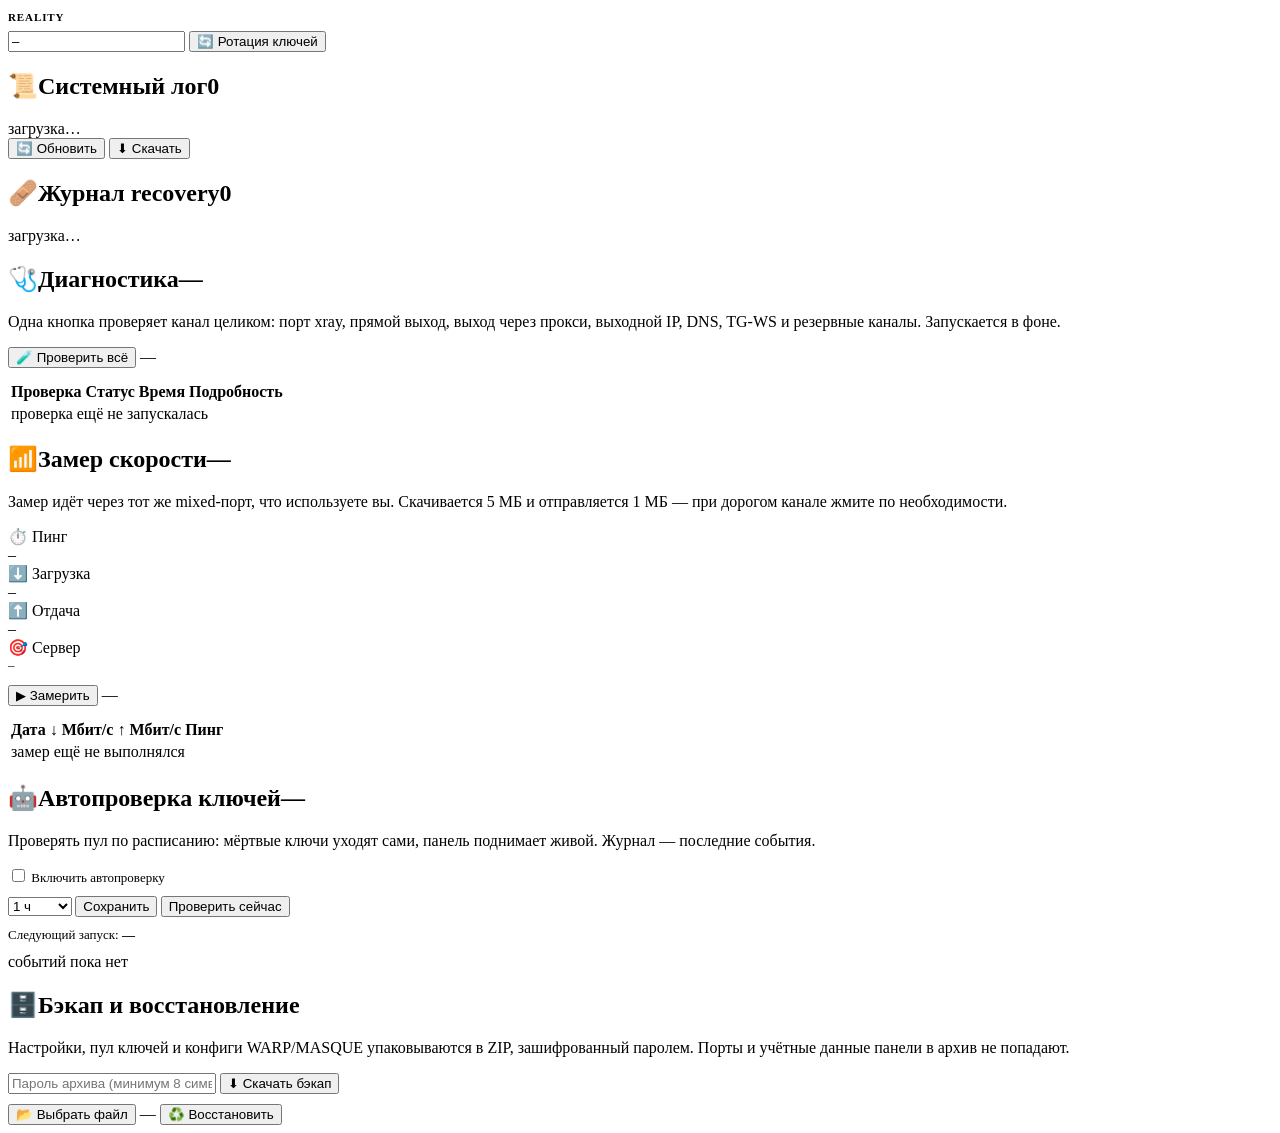
==== commit 93d39fc6: "v1.10.26 «Кот-смотритель»: сервис (диагностика/замер/автопроверка/бэкап) + фикс MASQUE и теста WARP " ====
--- a/ui/index.html
+++ b/ui/index.html
@@ -57,6 +57,7 @@
 
       <div class="ngroup">
         <div class="ngroup-title" data-short="⚙️">⚙️ <span data-i18n="nav.group.set">Настройки</span></div>
+        <button data-t="service"><span class="ic">🧰</span><span class="lb" data-i18n="nav.service">Сервис</span></button>
         <button data-t="settings"><span class="ic">🧩</span><span class="lb" data-i18n="nav.settings">Сервер</span></button>
         <button data-t="security"><span class="ic">🛡️</span><span class="lb" data-i18n="nav.security">Безопасность</span></button>
         <button data-t="logs"><span class="ic">📜</span><span class="lb" data-i18n="nav.logs">Логи</span></button>
@@ -303,6 +304,7 @@
               <div class="stat"><div class="k">🔐 Выбранный конфиг</div><div class="v" id="masque-ep">–</div></div>
               <div class="stat"><div class="k">📤 Выход IP</div><div class="v" id="masque-ip">–</div></div>
               <div class="stat"><div class="k">🚧 mihomo</div><div class="v" id="masque-active">–</div></div>
+              <div class="stat"><div class="k">⏱ Автопроверка</div><div class="v" id="masque-auto">–</div></div>
             </div>
             <div class="tbl-wrap" style="margin-top:8px">
               <table>
@@ -313,12 +315,13 @@
             <div class="kchk-foot">
               <input type="file" id="masque-file" accept=".json,.yaml,.yml,application/json,text/yaml" hidden>
               <input type="text" id="masque-name" class="inp" placeholder="Имя конфига" maxlength="40" style="width:150px">
+              <button class="btn small primary" data-act="masque-fetch" title="Выпустить свежий MASQUE-конфиг и сразу поднять канал">✨ Получить конфиг с сайта</button>
               <button class="btn small" data-act="masque-upload">⬇ Загрузить конфиг</button>
               <button class="btn small" data-act="masque-apply">▶ Применить</button>
               <button class="btn small" data-act="masque-clear">🗑 Удалить всё</button>
               <button class="btn small" id="masque-toggle" data-act="masque-toggle">⏹ Выключить внешний канал</button>
             </div>
-            <div class="hint" id="masque-note">Конфиг с https://warp-generation.github.io/ (кнопка MASQUE) — JSON или Clash-YAML.</div>
+            <div class="hint" id="masque-note">«Получить конфиг с сайта» — свежие ключи с генератора, эндпоинт и проверка выхода автоматически. Конфиг вручную: https://warp-generation.github.io/ — JSON или Clash-YAML.</div>
           </div>
         </div>
       </section>
@@ -790,6 +793,87 @@
         </div>
       </section>
 
+      <!-- ==================================================
+           СЕРВИС: диагностика · скорость · автопроверка · бэкап
+           A-1040 «Кот-смотритель»
+           ================================================== -->
+      <section class="tab" id="t-service">
+        <div class="card">
+          <h2><span class="ic">🩺</span><span data-i18n="svc.diag.head">Диагностика</span><span class="count"><span class="badge" id="diag-state">—</span></span></h2>
+          <p class="hint" data-i18n="svc.diag.hint">Одна кнопка проверяет канал целиком: порт xray, прямой выход, выход через прокси, выходной IP, DNS, TG-WS и резервные каналы. Запускается в фоне.</p>
+          <div class="actions" style="margin-top:0">
+            <button class="btn primary" id="svc-diag-run" data-act="svc-diag-run">🧪 <span data-i18n="svc.diag.run">Проверить всё</span></button>
+            <span class="spacer"></span>
+            <span class="badge mono" id="diag-ts">—</span>
+          </div>
+          <div class="tbl-wrap" style="margin-top:12px">
+            <table>
+              <thead><tr><th data-i18n="svc.diag.c1">Проверка</th><th data-i18n="svc.diag.c2">Статус</th><th data-i18n="svc.diag.c3">Время</th><th data-i18n="svc.diag.c4">Подробность</th></tr></thead>
+              <tbody id="svc-diag-rows"><tr><td colspan="4" class="empty" data-i18n="svc.diag.empty">проверка ещё не запускалась</td></tr></tbody>
+            </table>
+          </div>
+        </div>
+
+        <div class="card">
+          <h2><span class="ic">📶</span><span data-i18n="svc.speed.head">Замер скорости</span><span class="count"><span class="badge mono" id="speed-state">—</span></span></h2>
+          <p class="hint" data-i18n="svc.speed.hint">Замер идёт через тот же mixed-порт, что используете вы. Скачивается 5 МБ и отправляется 1 МБ — при дорогом канале жмите по необходимости.</p>
+          <div class="metrics" style="margin:0 0 12px">
+            <div class="stat"><div class="k">⏱️ <span data-i18n="svc.speed.ping">Пинг</span></div><div class="v mono" id="speed-ping">–</div></div>
+            <div class="stat"><div class="k">⬇️ <span data-i18n="svc.speed.down">Загрузка</span></div><div class="v mono" id="speed-down">–</div></div>
+            <div class="stat"><div class="k">⬆️ <span data-i18n="svc.speed.up">Отдача</span></div><div class="v mono" id="speed-up">–</div></div>
+            <div class="stat"><div class="k">🎯 <span data-i18n="svc.speed.target">Сервер</span></div><div class="v mono" id="speed-target" style="font-size:13px">–</div></div>
+          </div>
+          <div class="actions" style="margin-top:0">
+            <button class="btn primary" id="svc-speed-run" data-act="svc-speed-run">▶ <span data-i18n="svc.speed.run">Замерить</span></button>
+            <span class="spacer"></span>
+            <span class="badge mono" id="speed-ts">—</span>
+          </div>
+          <div class="tbl-wrap" style="margin-top:12px">
+            <table>
+              <thead><tr><th data-i18n="th.date">Дата</th><th data-i18n="svc.speed.col-down">↓ Мбит/с</th><th data-i18n="svc.speed.col-up">↑ Мбит/с</th><th data-i18n="th.time">Пинг</th></tr></thead>
+              <tbody id="svc-speed-rows"><tr><td colspan="4" class="empty" data-i18n="svc.speed.empty">замер ещё не выполнялся</td></tr></tbody>
+            </table>
+          </div>
+        </div>
+
+        <div class="card">
+          <h2><span class="ic">🤖</span><span data-i18n="svc.auto.head">Автопроверка ключей</span><span class="count"><span class="badge" id="auto-state">—</span></span></h2>
+          <p class="hint" data-i18n="svc.auto.hint">Проверять пул по расписанию: мёртвые ключи уходят сами, панель поднимает живой. Журнал — последние события.</p>
+          <div class="widget-body" style="display:flex;flex-direction:column;gap:10px;font-size:13px">
+            <label class="chk"><input type="checkbox" id="svc-auto-on"> <span data-i18n="svc.auto.enable">Включить автопроверку</span></label>
+            <div class="cmd-row">
+              <select id="svc-auto-interval">
+                <option value="60">1 ч</option>
+                <option value="180">3 ч</option>
+                <option value="360">6 ч</option>
+                <option value="720">12 ч</option>
+                <option value="1440">24 ч</option>
+                <option value="10080">7 дней</option>
+              </select>
+              <button class="btn small" data-act="svc-auto-save" data-i18n="btn.save">Сохранить</button>
+              <button class="btn small" data-act="svc-auto-run" data-i18n="svc.auto.run">Проверить сейчас</button>
+            </div>
+            <div class="hint" style="margin:0"><span data-i18n="svc.auto.next">Следующий запуск:</span> <b class="mono" id="auto-next">—</b></div>
+          </div>
+          <div class="logbox tall" id="svc-auto-log" style="margin-top:10px"><span data-i18n="svc.auto.empty">событий пока нет</span></div>
+        </div>
+
+        <div class="card">
+          <h2><span class="ic">🗄️</span><span data-i18n="svc.backup.head">Бэкап и восстановление</span></h2>
+          <p class="hint" data-i18n="svc.backup.hint">Настройки, пул ключей и конфиги WARP/MASQUE упаковываются в ZIP, зашифрованный паролем. Порты и учётные данные панели в архив не попадают.</p>
+          <div class="cmd-row" style="margin-top:0">
+            <input type="password" id="svc-backup-pass" data-i18n-placeholder="svc.backup.pass-ph" placeholder="Пароль архива (минимум 8 символов)" autocomplete="off" style="flex:1;min-width:200px">
+            <button class="btn primary" data-act="svc-backup-export">⬇ <span data-i18n="svc.backup.export">Скачать бэкап</span></button>
+          </div>
+          <div class="cmd-row" style="margin-top:10px">
+            <input type="file" id="svc-backup-file" accept=".zip,application/zip" hidden>
+            <button class="btn small" data-act="svc-backup-pick">📂 <span data-i18n="svc.backup.pick">Выбрать файл</span></button>
+            <span class="badge mono" id="svc-backup-name">—</span>
+            <button class="btn small primary" data-act="svc-backup-import">♻️ <span data-i18n="svc.backup.restore">Восстановить</span></button>
+          </div>
+        </div>
+      </section>
+
     </div>
   </div>
 </div>
@@ -822,7 +906,7 @@
       <div class="setup-head">
         <span class="ic">⚙️</span>
         <b>Первый запуск Aurora</b>
-        <span class="badge mono" id="setup-progress">1/7</span>
+        <span class="badge mono" id="setup-progress">1/8</span>
       </div>
       <div class="setup-body">
         <section class="setup-step" data-setup-step="0">
@@ -892,7 +976,7 @@
             <button class="btn small" id="setup-warp-test" type="button">Проверить выбранный</button>
             <span class="badge mono" id="setup-warp-result">—</span>
           </div>
-          <p class="hint" id="setup-warp-note">Проверка поднимает туннель и показывает выходной IP. Нужно ~20 секунд.</p>
+          <p class="hint" id="setup-warp-note">Проверка поднимает туннель и показывает выходной IP. Если активный конфиг мёртв — мастер сам переберёт остальные.</p>
         </section>
         <div id="setup-error" class="setup-error" style="display:none"></div>
       </div>
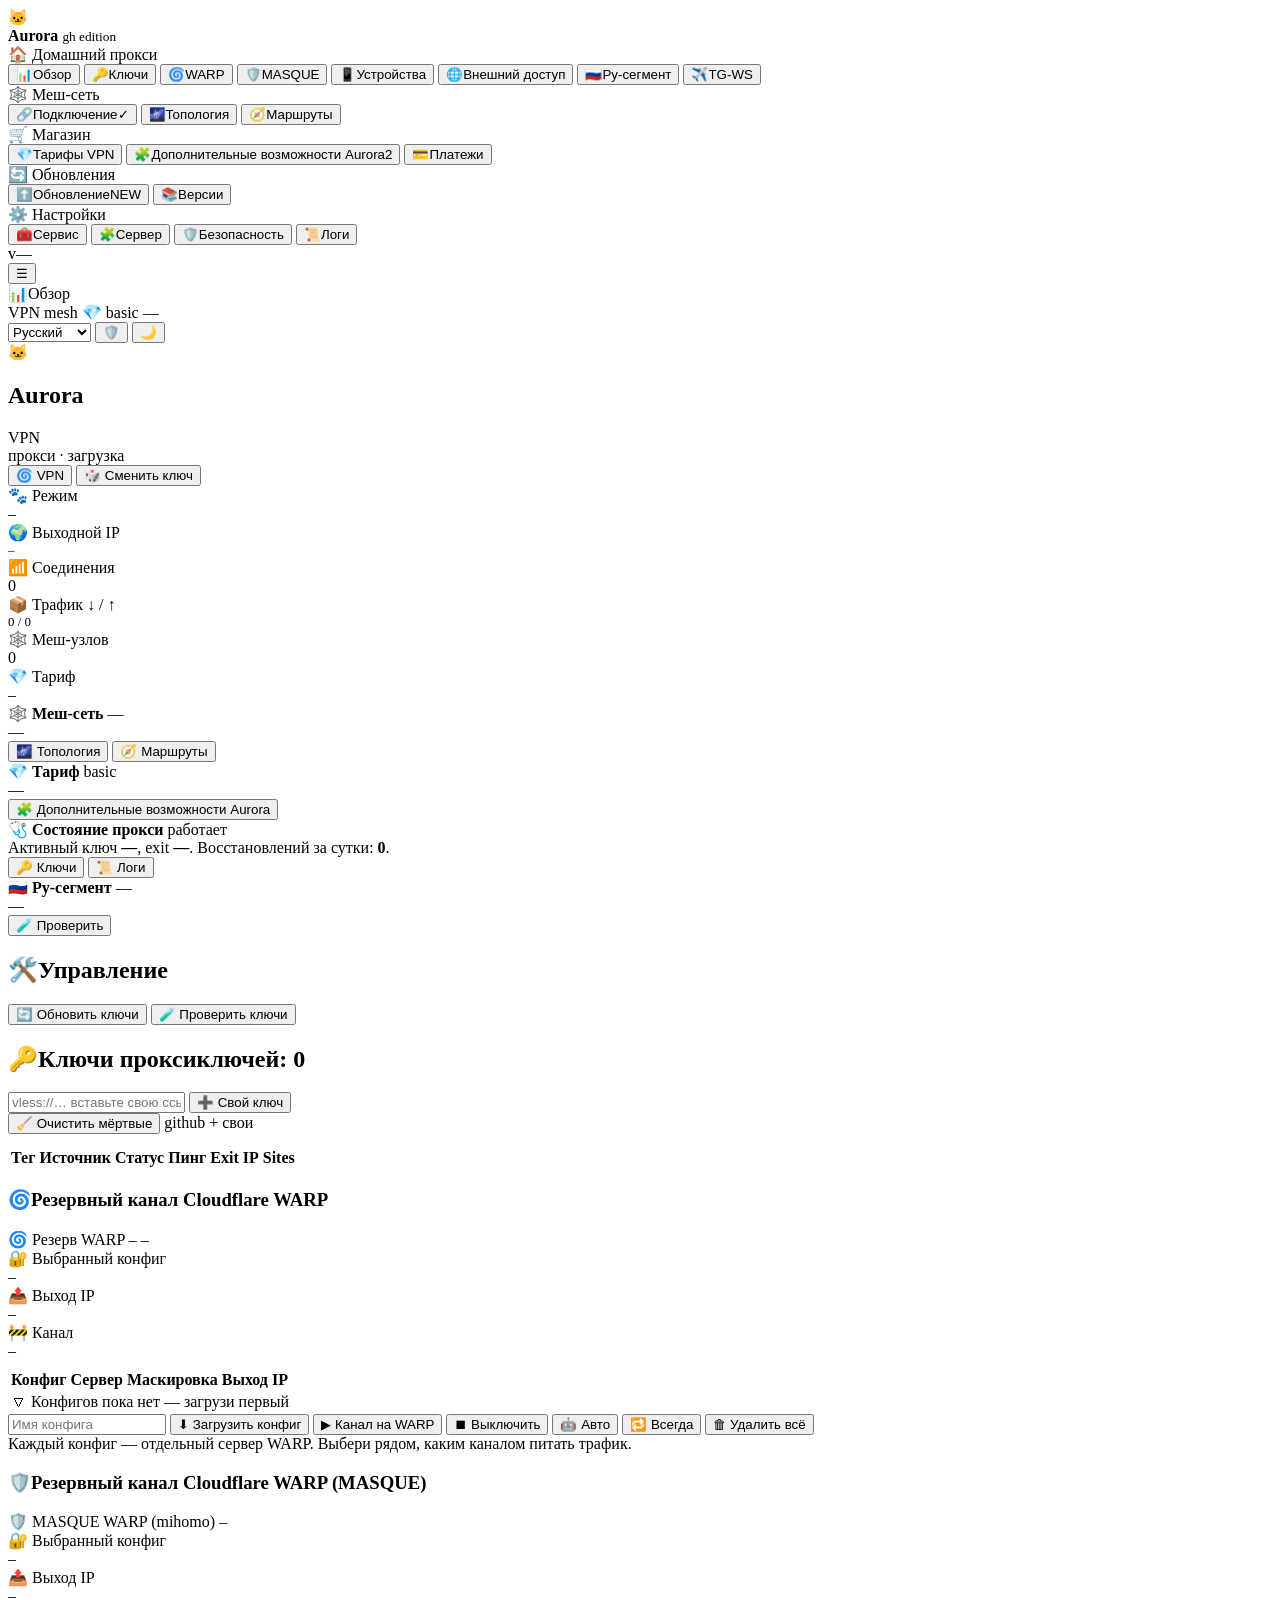
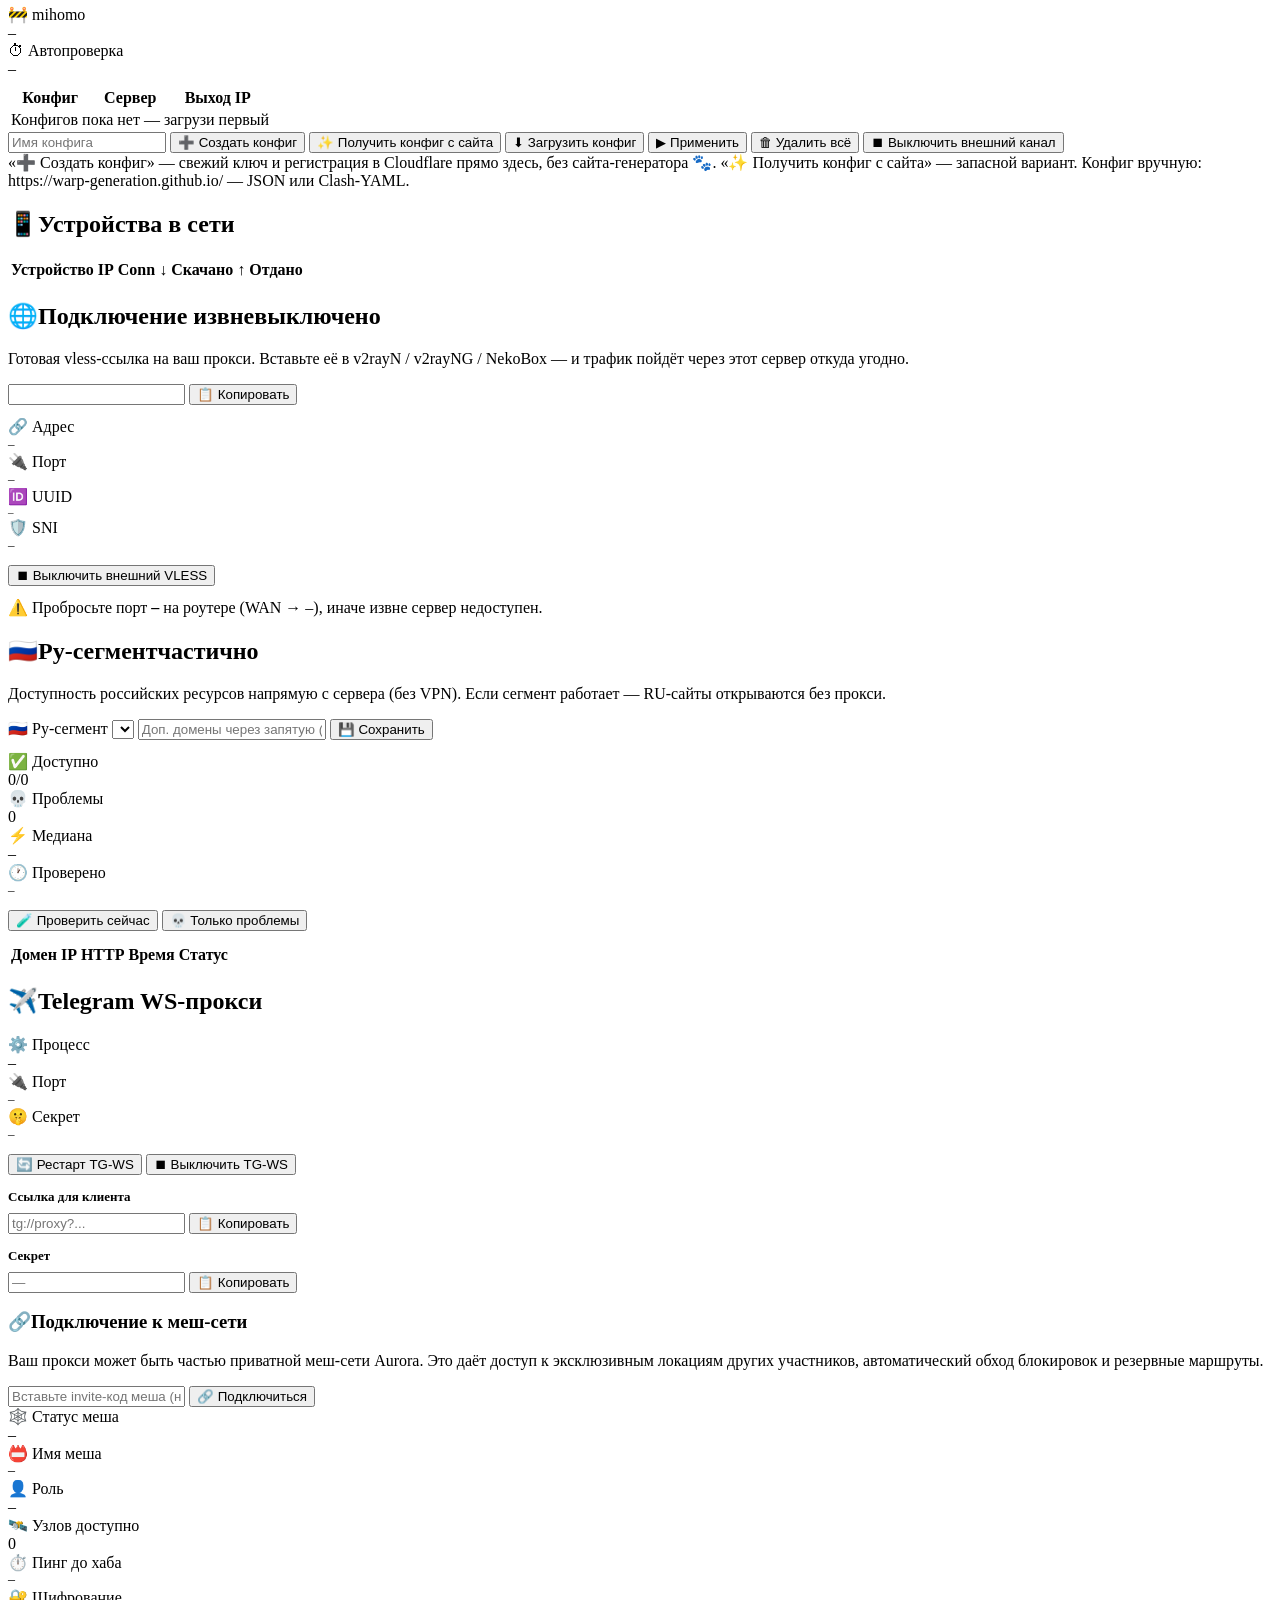
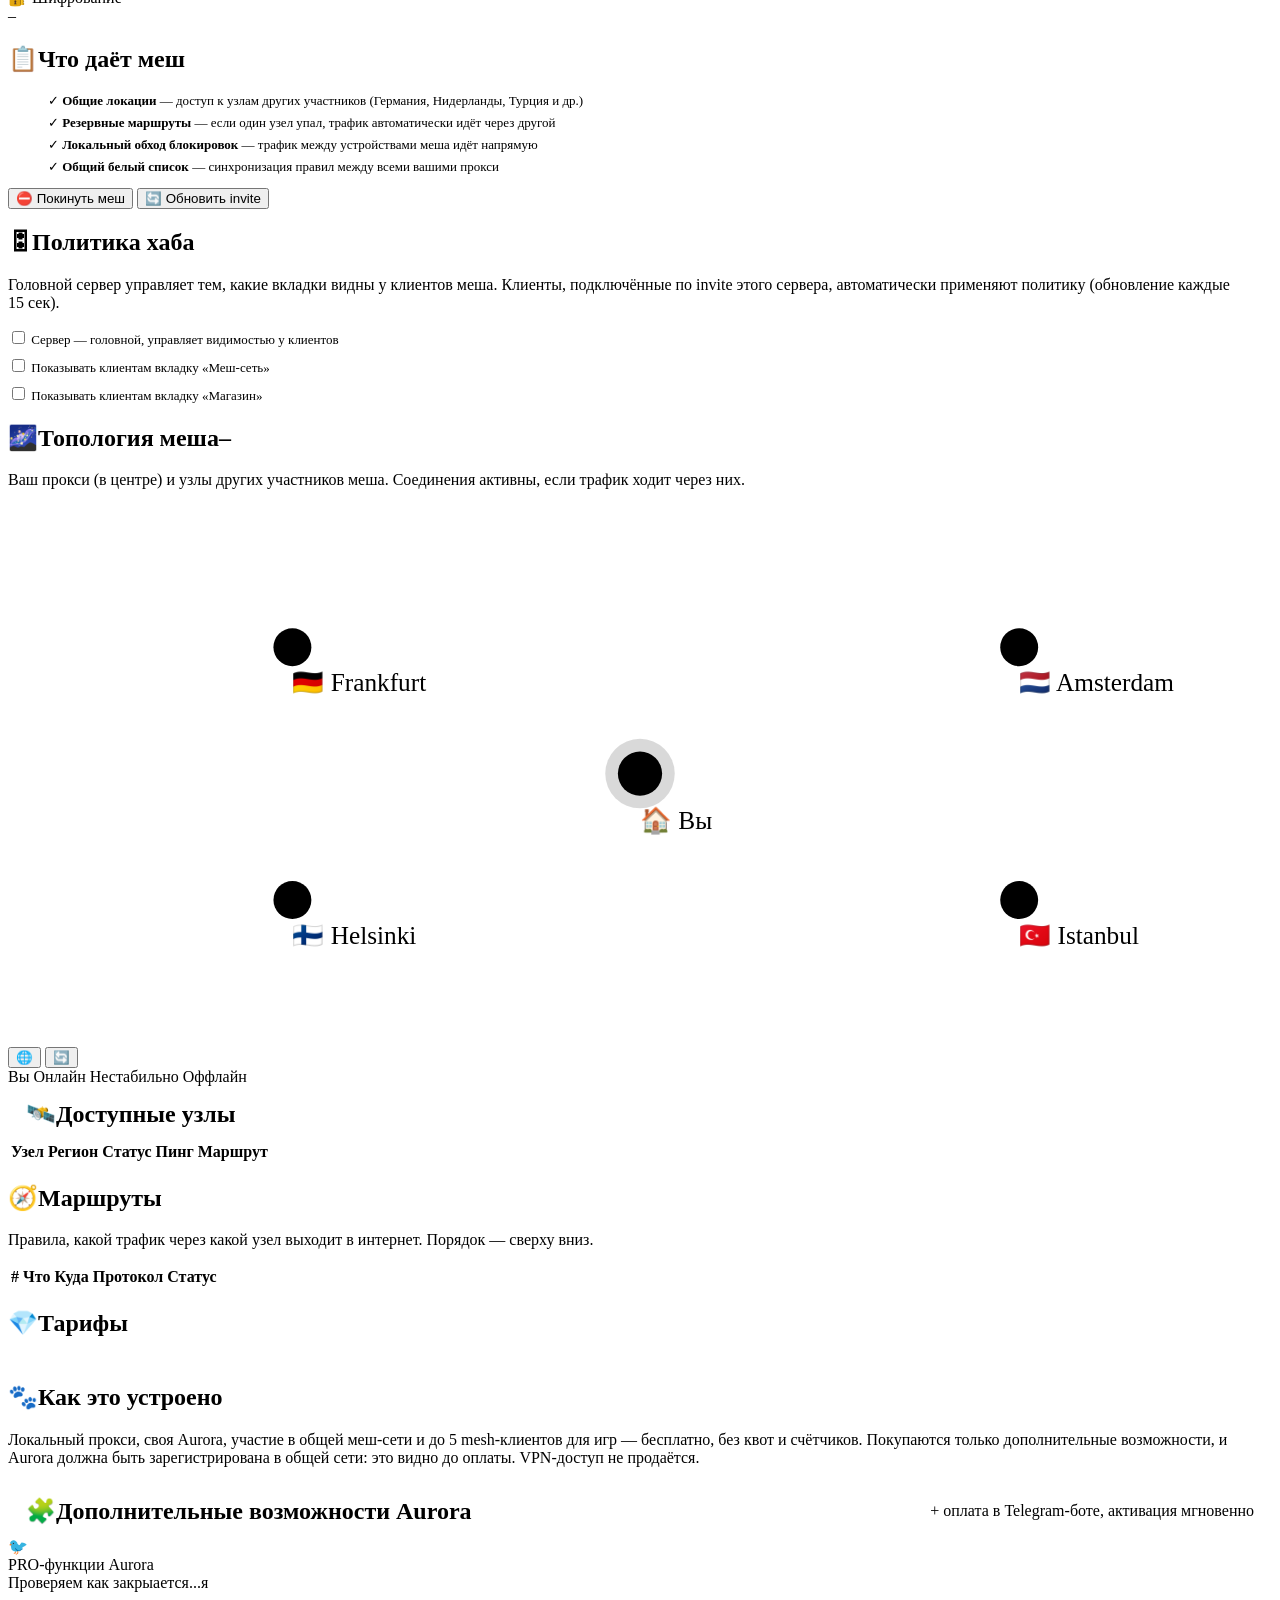
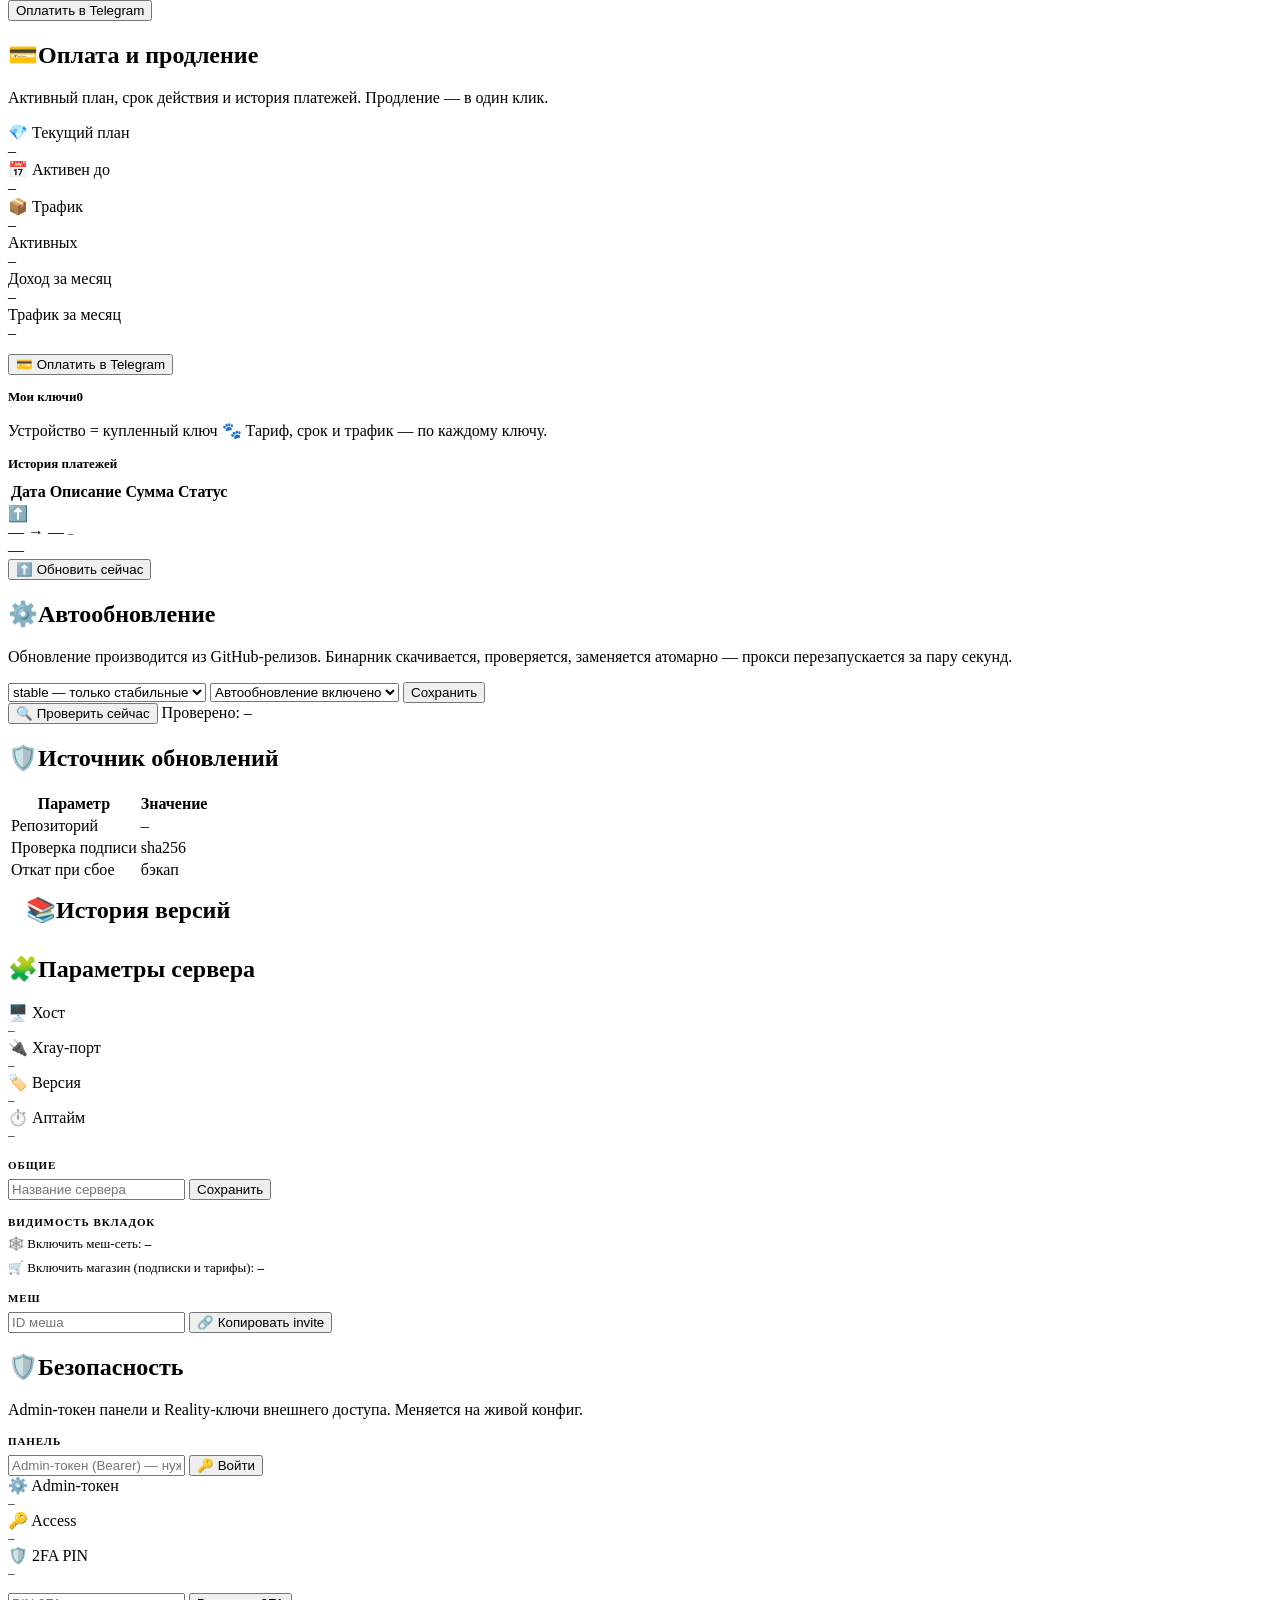
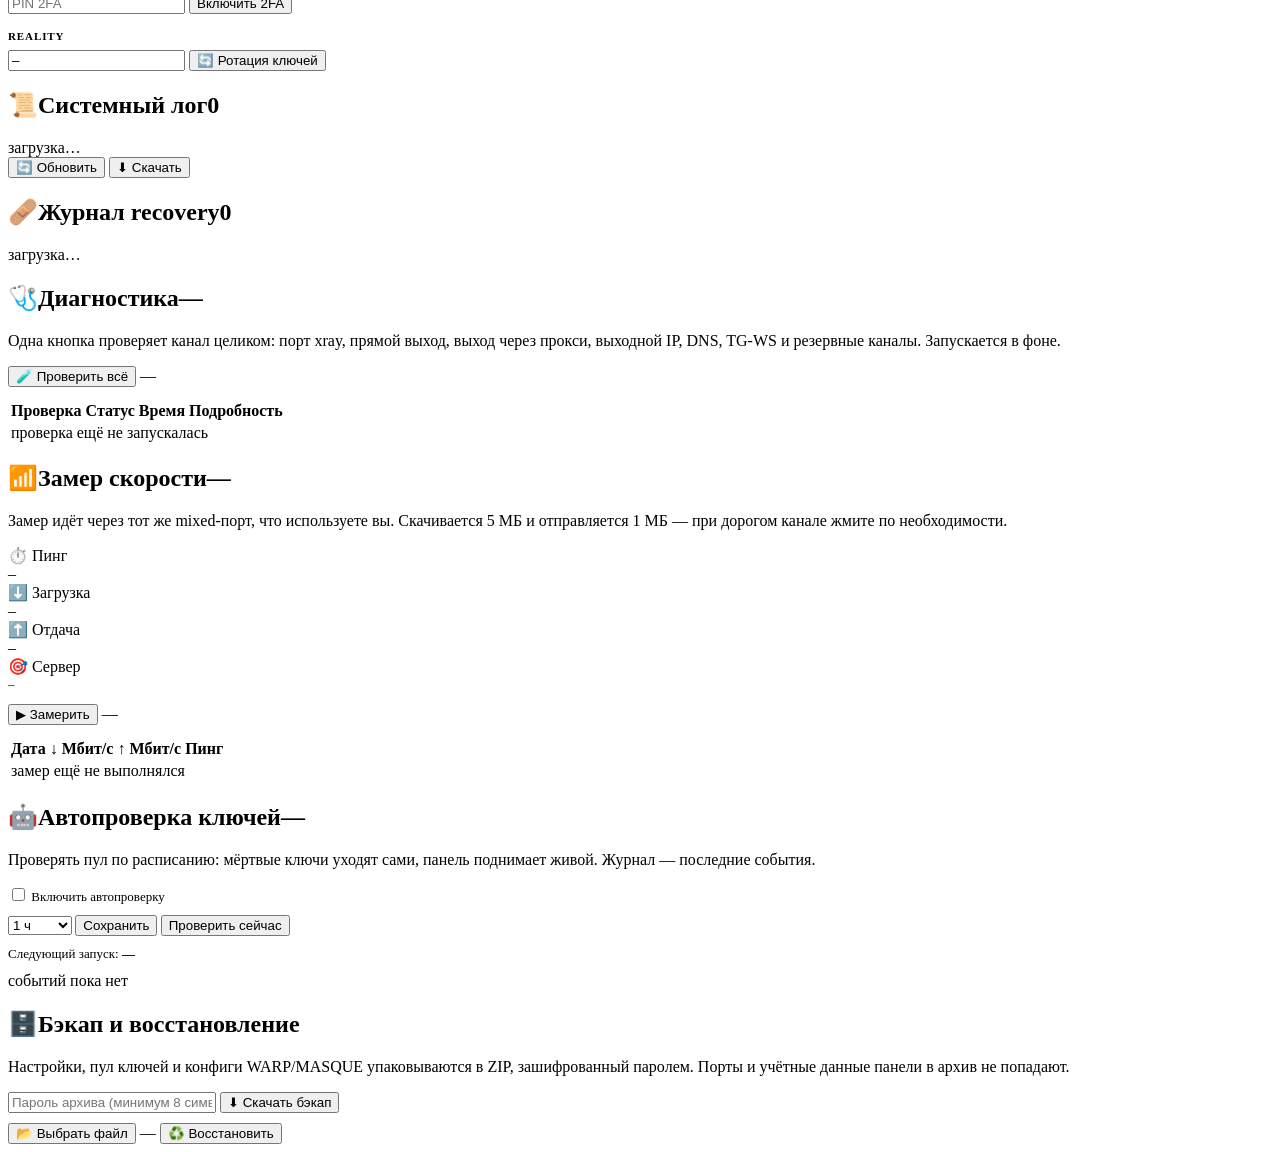
==== commit 5e996ff3: "v1.10.27 «Кот-создатель»: локальное создание MASQUE-конфига и живой резервный канал" ====
--- a/ui/index.html
+++ b/ui/index.html
@@ -315,13 +315,14 @@
             <div class="kchk-foot">
               <input type="file" id="masque-file" accept=".json,.yaml,.yml,application/json,text/yaml" hidden>
               <input type="text" id="masque-name" class="inp" placeholder="Имя конфига" maxlength="40" style="width:150px">
-              <button class="btn small primary" data-act="masque-fetch" title="Выпустить свежий MASQUE-конфиг и сразу поднять канал">✨ Получить конфиг с сайта</button>
+              <button class="btn small primary" data-act="masque-create" title="Создать MASQUE-конфиг локально: ключ + регистрация Cloudflare, без сайта">➕ Создать конфиг</button>
+              <button class="btn small" data-act="masque-fetch" title="Выпустить свежий MASQUE-конфиг и сразу поднять канал">✨ Получить конфиг с сайта</button>
               <button class="btn small" data-act="masque-upload">⬇ Загрузить конфиг</button>
               <button class="btn small" data-act="masque-apply">▶ Применить</button>
               <button class="btn small" data-act="masque-clear">🗑 Удалить всё</button>
               <button class="btn small" id="masque-toggle" data-act="masque-toggle">⏹ Выключить внешний канал</button>
             </div>
-            <div class="hint" id="masque-note">«Получить конфиг с сайта» — свежие ключи с генератора, эндпоинт и проверка выхода автоматически. Конфиг вручную: https://warp-generation.github.io/ — JSON или Clash-YAML.</div>
+            <div class="hint" id="masque-note">«➕ Создать конфиг» — свежий ключ и регистрация в Cloudflare прямо здесь, без сайта-генератора 🐾. «✨ Получить конфиг с сайта» — запасной вариант. Конфиг вручную: https://warp-generation.github.io/ — JSON или Clash-YAML.</div>
           </div>
         </div>
       </section>
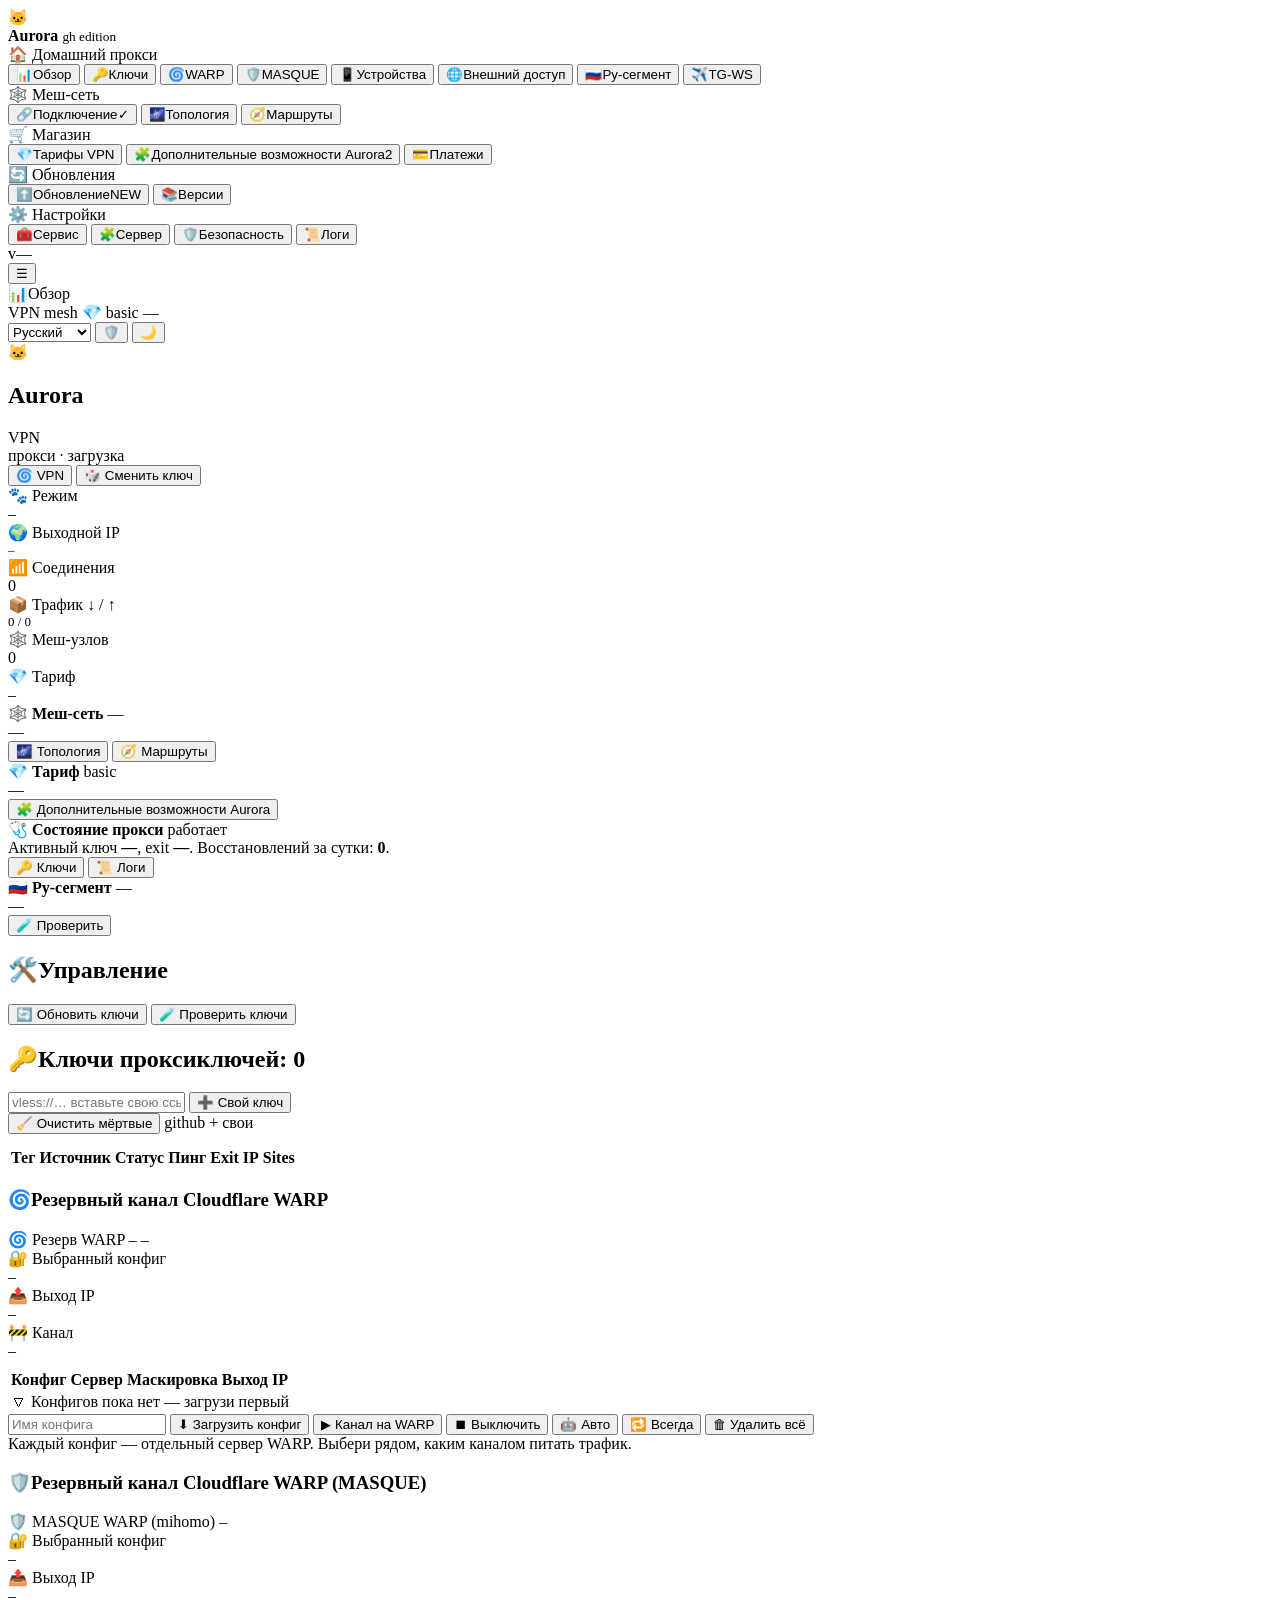
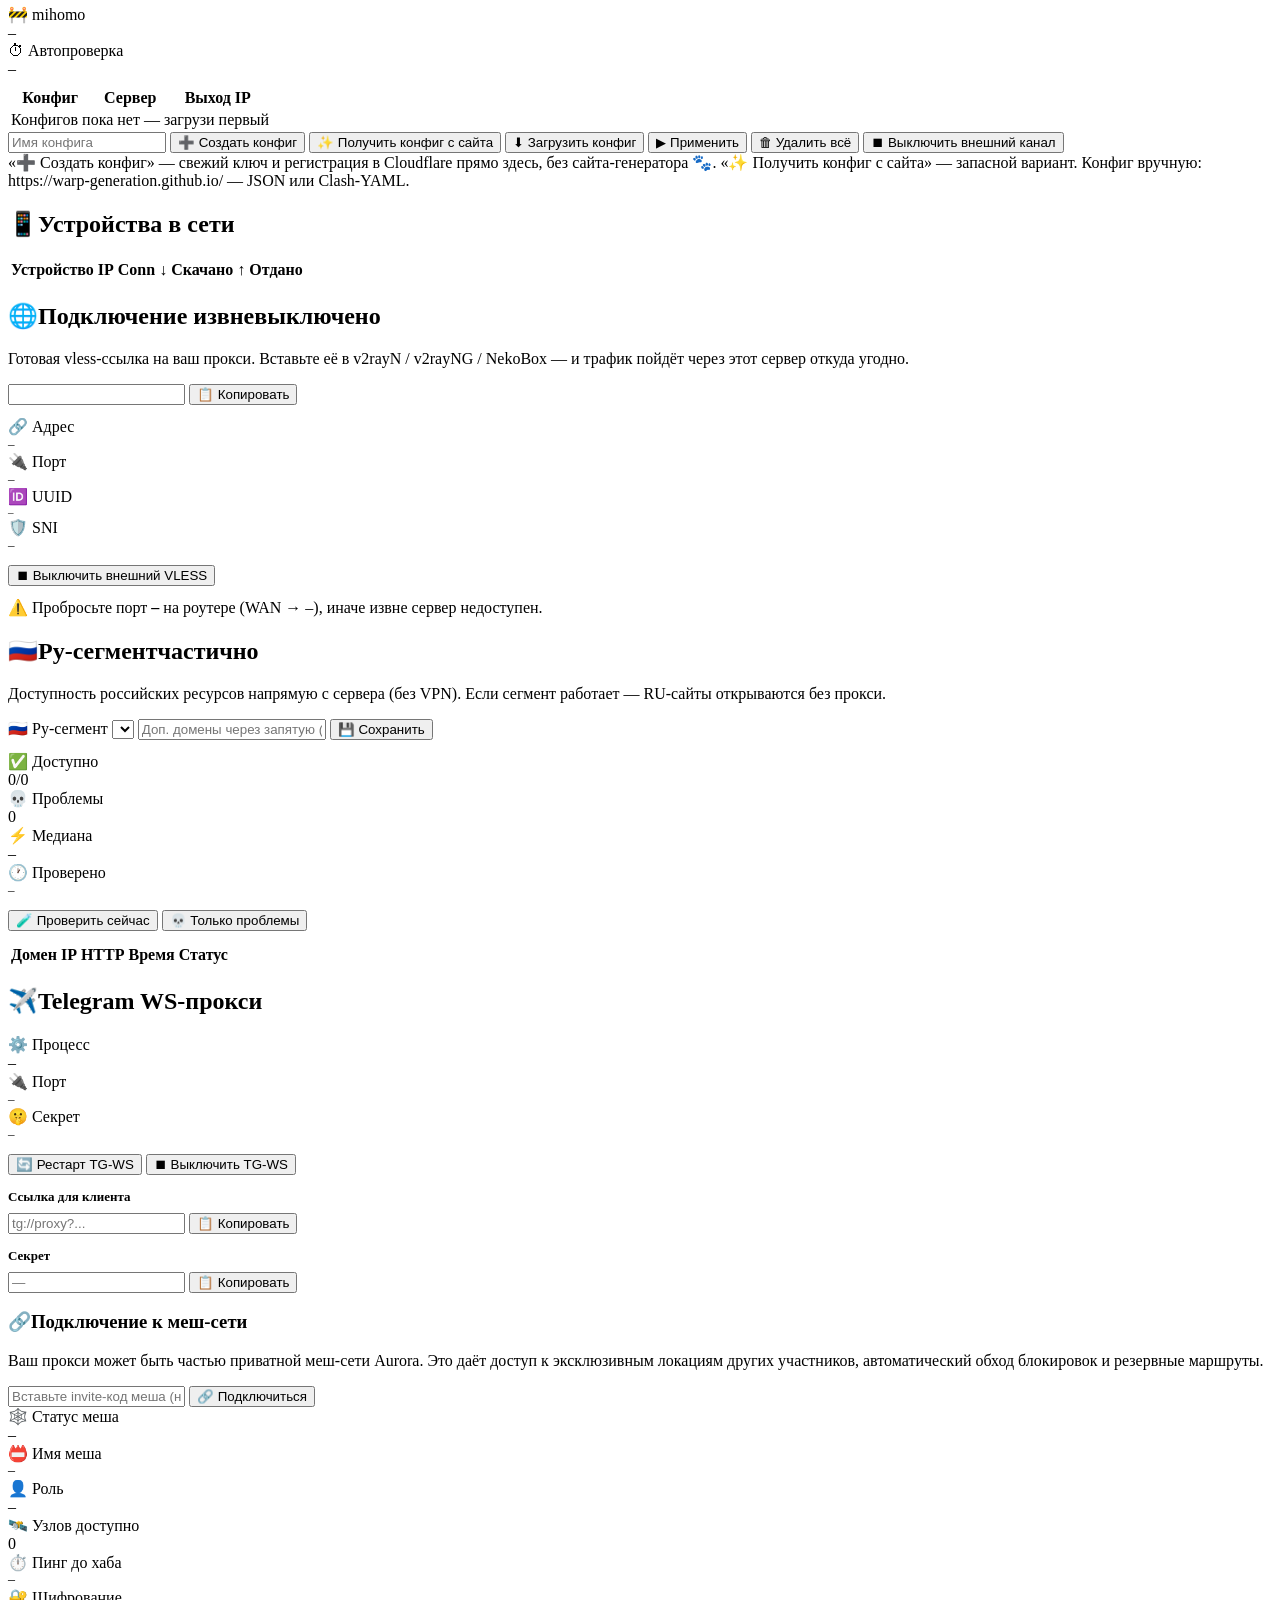
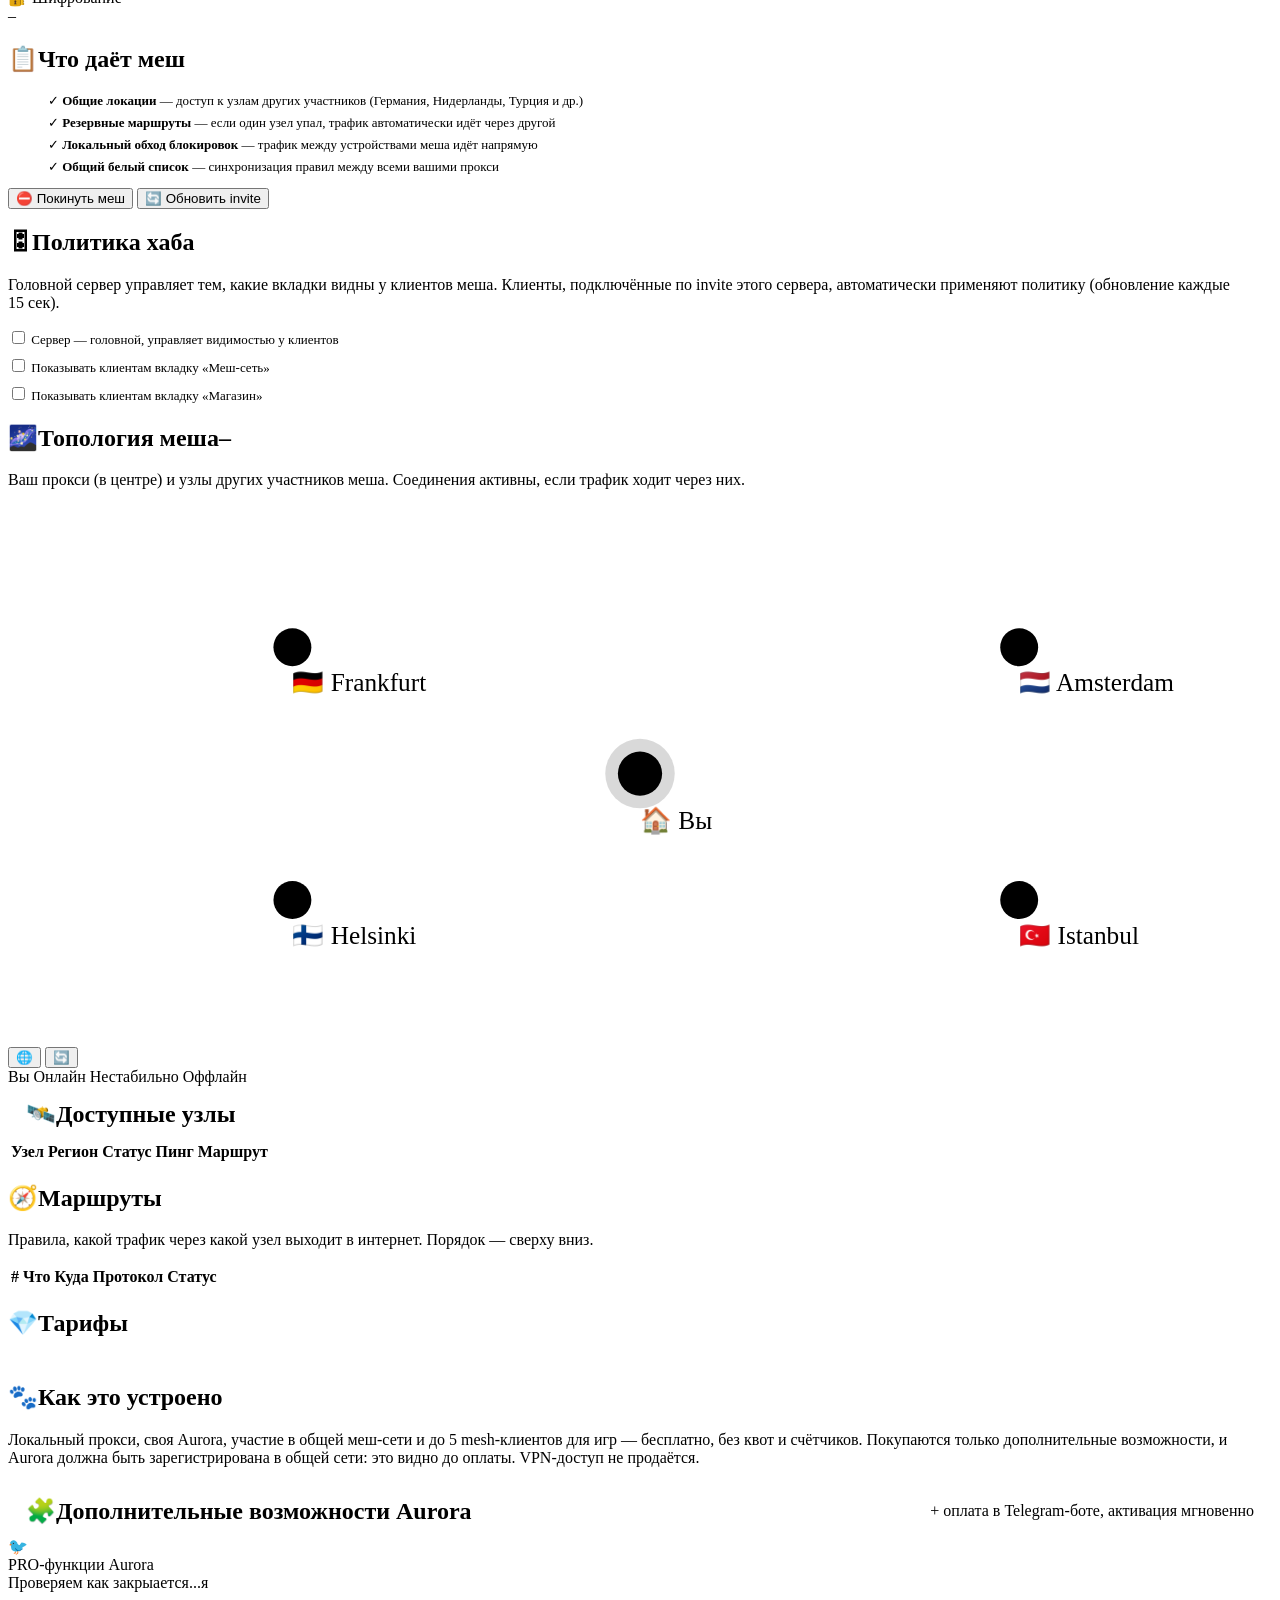
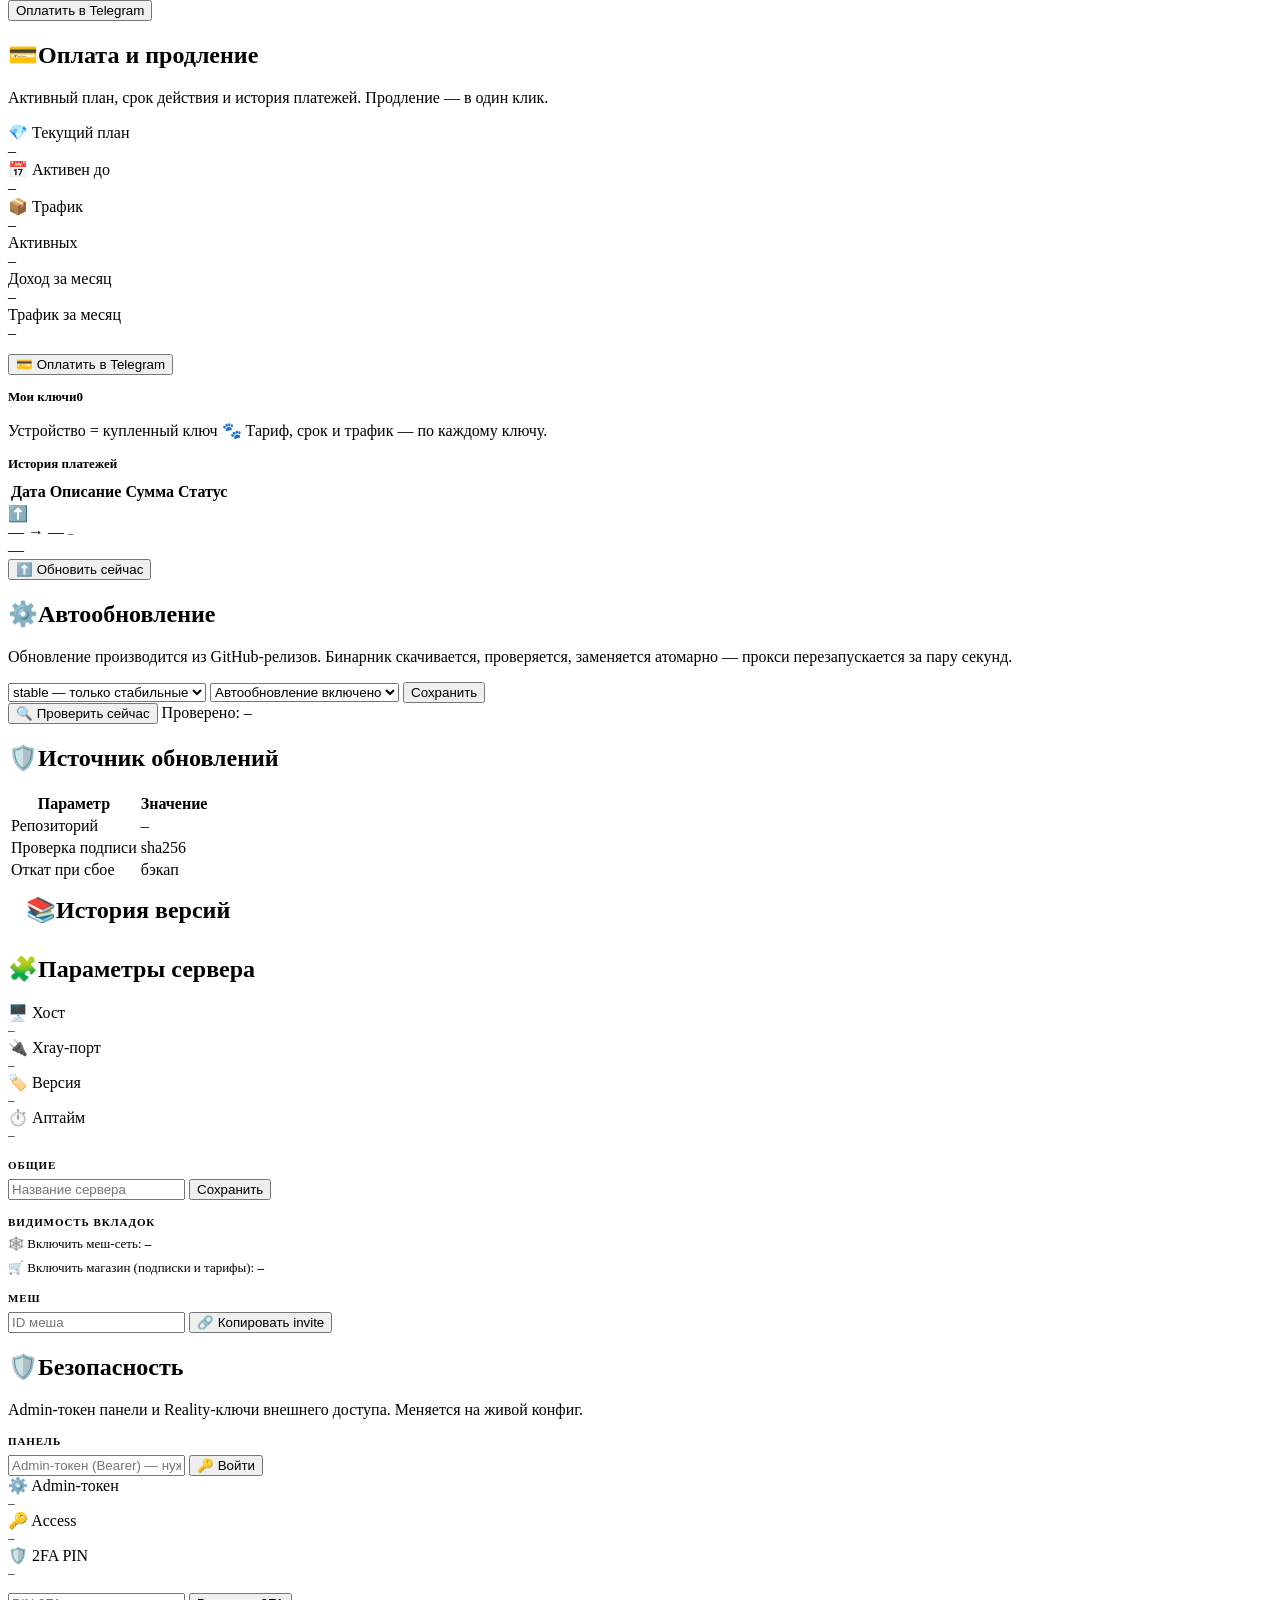
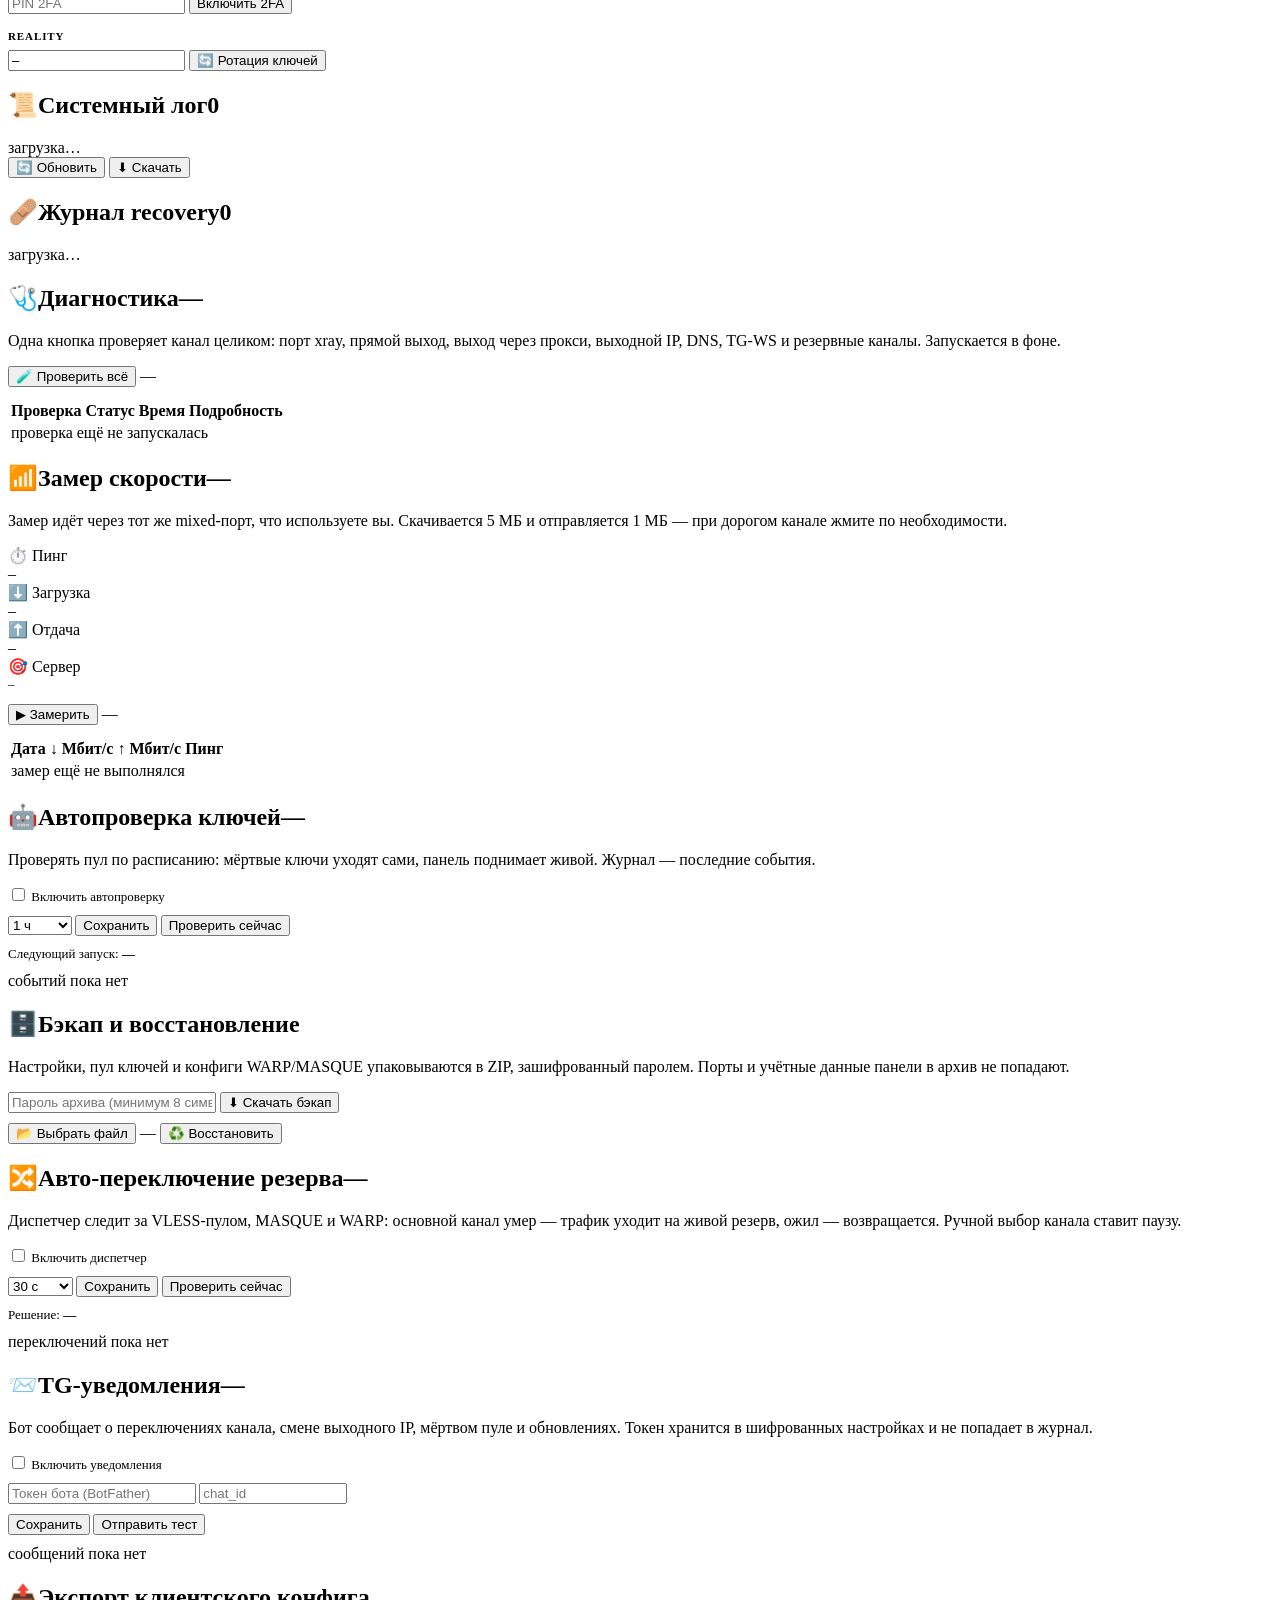
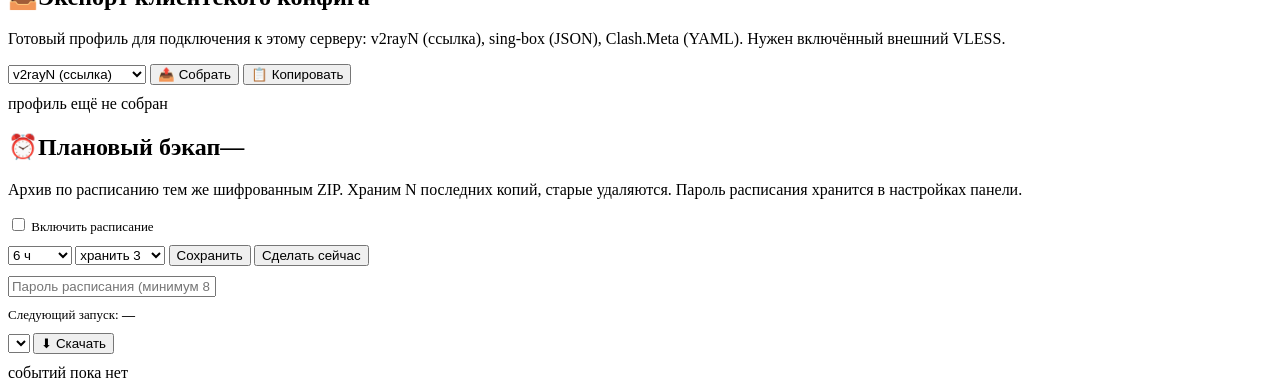
==== commit 69413d35: "1.10.28 «Кот-диспетчер»: авто-failover, TG-уведомления, экспорт конфигов и плановый бэкап" ====
--- a/ui/index.html
+++ b/ui/index.html
@@ -872,6 +872,98 @@
             <span class="badge mono" id="svc-backup-name">—</span>
             <button class="btn small primary" data-act="svc-backup-import">♻️ <span data-i18n="svc.backup.restore">Восстановить</span></button>
           </div>
+        </div>
+
+        <!-- A-120 «Кот-диспетчер»: авто-переключение резерва -->
+        <div class="card">
+          <h2><span class="ic">🔀</span><span data-i18n="svc.fo.head">Авто-переключение резерва</span><span class="count"><span class="badge" id="fo-state">—</span></span></h2>
+          <p class="hint" data-i18n="svc.fo.hint">Диспетчер следит за VLESS-пулом, MASQUE и WARP: основной канал умер — трафик уходит на живой резерв, ожил — возвращается. Ручной выбор канала ставит паузу.</p>
+          <div class="widget-body" style="display:flex;flex-direction:column;gap:10px;font-size:13px">
+            <label class="chk"><input type="checkbox" id="svc-fo-on"> <span data-i18n="svc.fo.enable">Включить диспетчер</span></label>
+            <div class="cmd-row">
+              <select id="svc-fo-interval">
+                <option value="30">30 с</option>
+                <option value="60">1 мин</option>
+                <option value="120">2 мин</option>
+                <option value="300">5 мин</option>
+                <option value="600">10 мин</option>
+              </select>
+              <button class="btn small" data-act="svc-failover-save" data-i18n="btn.save">Сохранить</button>
+              <button class="btn small" data-act="svc-failover-run" data-i18n="svc.fo.run">Проверить сейчас</button>
+            </div>
+            <div class="hint" style="margin:0"><span data-i18n="svc.fo.decision">Решение:</span> <b class="mono" id="fo-decision">—</b></div>
+          </div>
+          <div class="logbox tall" id="svc-fo-log" style="margin-top:10px"><span data-i18n="svc.fo.empty">переключений пока нет</span></div>
+        </div>
+
+        <!-- A-121 «Кот-диспетчер»: TG-уведомления -->
+        <div class="card">
+          <h2><span class="ic">📨</span><span data-i18n="svc.nt.head">TG-уведомления</span><span class="count"><span class="badge" id="nt-state">—</span></span></h2>
+          <p class="hint" data-i18n="svc.nt.hint">Бот сообщает о переключениях канала, смене выходного IP, мёртвом пуле и обновлениях. Токен хранится в шифрованных настройках и не попадает в журнал.</p>
+          <div class="widget-body" style="display:flex;flex-direction:column;gap:10px;font-size:13px">
+            <label class="chk"><input type="checkbox" id="svc-nt-on"> <span data-i18n="svc.nt.enable">Включить уведомления</span></label>
+            <div class="cmd-row">
+              <input type="password" id="svc-nt-token" data-i18n-placeholder="svc.nt.token-ph" placeholder="Токен бота (BotFather)" autocomplete="off" style="flex:1;min-width:180px">
+              <input type="text" id="svc-nt-chat" data-i18n-placeholder="svc.nt.chat-ph" placeholder="chat_id" autocomplete="off" style="width:140px">
+            </div>
+            <div class="cmd-row">
+              <button class="btn small" data-act="svc-notify-save" data-i18n="btn.save">Сохранить</button>
+              <button class="btn small" data-act="svc-notify-test" data-i18n="svc.nt.test">Отправить тест</button>
+            </div>
+          </div>
+          <div class="logbox tall" id="svc-nt-log" style="margin-top:10px"><span data-i18n="svc.nt.empty">сообщений пока нет</span></div>
+        </div>
+
+        <!-- A-122 «Кот-диспетчер»: экспорт клиентских конфигов -->
+        <div class="card">
+          <h2><span class="ic">📤</span><span data-i18n="svc.exp.head">Экспорт клиентского конфига</span></h2>
+          <p class="hint" data-i18n="svc.exp.hint">Готовый профиль для подключения к этому серверу: v2rayN (ссылка), sing-box (JSON), Clash.Meta (YAML). Нужен включённый внешний VLESS.</p>
+          <div class="cmd-row" style="margin-top:0">
+            <select id="svc-export-format">
+              <option value="v2rayn">v2rayN (ссылка)</option>
+              <option value="singbox">sing-box (JSON)</option>
+              <option value="clash">Clash.Meta (YAML)</option>
+            </select>
+            <button class="btn primary" data-act="svc-export">📤 <span data-i18n="svc.exp.build">Собрать</span></button>
+            <button class="btn small" data-act="svc-export-copy">📋 <span data-i18n="svc.exp.copy">Копировать</span></button>
+          </div>
+          <div class="qr-box" id="svc-export-qr" style="margin-top:10px"></div>
+          <div class="logbox tall" id="svc-export-out" style="margin-top:10px"><span data-i18n="svc.exp.empty">профиль ещё не собран</span></div>
+        </div>
+
+        <!-- A-123 «Кот-диспетчер»: плановый бэкап -->
+        <div class="card">
+          <h2><span class="ic">⏰</span><span data-i18n="svc.ab.head">Плановый бэкап</span><span class="count"><span class="badge" id="ab-state">—</span></span></h2>
+          <p class="hint" data-i18n="svc.ab.hint">Архив по расписанию тем же шифрованным ZIP. Храним N последних копий, старые удаляются. Пароль расписания хранится в настройках панели.</p>
+          <div class="widget-body" style="display:flex;flex-direction:column;gap:10px;font-size:13px">
+            <label class="chk"><input type="checkbox" id="svc-ab-on"> <span data-i18n="svc.ab.enable">Включить расписание</span></label>
+            <div class="cmd-row">
+              <select id="svc-ab-interval">
+                <option value="6">6 ч</option>
+                <option value="12">12 ч</option>
+                <option value="24">24 ч</option>
+                <option value="48">2 дня</option>
+                <option value="168">7 дней</option>
+              </select>
+              <select id="svc-ab-keep">
+                <option value="3">хранить 3</option>
+                <option value="7">хранить 7</option>
+                <option value="14">хранить 14</option>
+                <option value="30">хранить 30</option>
+              </select>
+              <button class="btn small" data-act="svc-abackup-save" data-i18n="btn.save">Сохранить</button>
+              <button class="btn small" data-act="svc-abackup-run" data-i18n="svc.ab.run">Сделать сейчас</button>
+            </div>
+            <div class="cmd-row">
+              <input type="password" id="svc-ab-pass" data-i18n-placeholder="svc.ab.pass-ph" placeholder="Пароль расписания (минимум 8 символов)" autocomplete="off" style="flex:1;min-width:200px">
+            </div>
+            <div class="hint" style="margin:0"><span data-i18n="svc.auto.next">Следующий запуск:</span> <b class="mono" id="ab-next">—</b></div>
+            <div class="cmd-row">
+              <select id="svc-ab-file"></select>
+              <button class="btn small" data-act="svc-abackup-download">⬇ <span data-i18n="svc.ab.download">Скачать</span></button>
+            </div>
+          </div>
+          <div class="logbox tall" id="svc-ab-log" style="margin-top:10px"><span data-i18n="svc.ab.empty">событий пока нет</span></div>
         </div>
       </section>
 
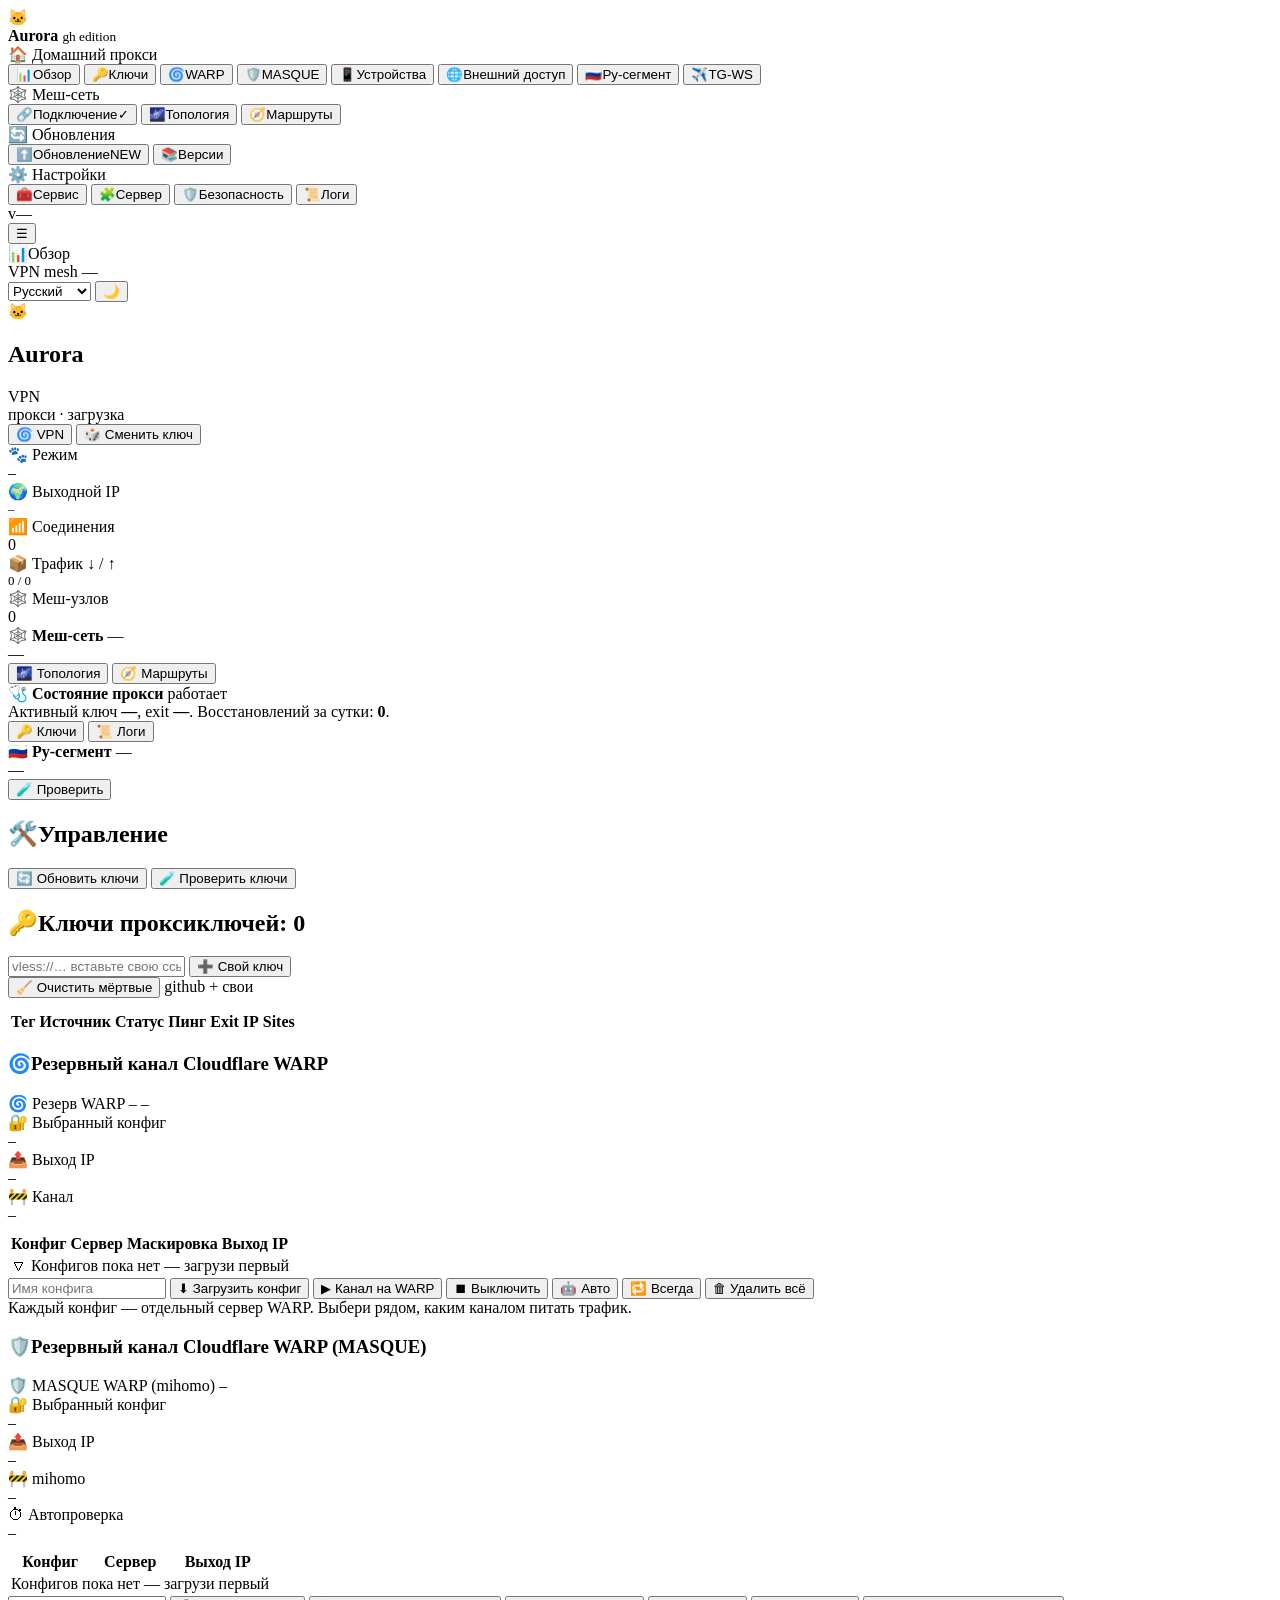
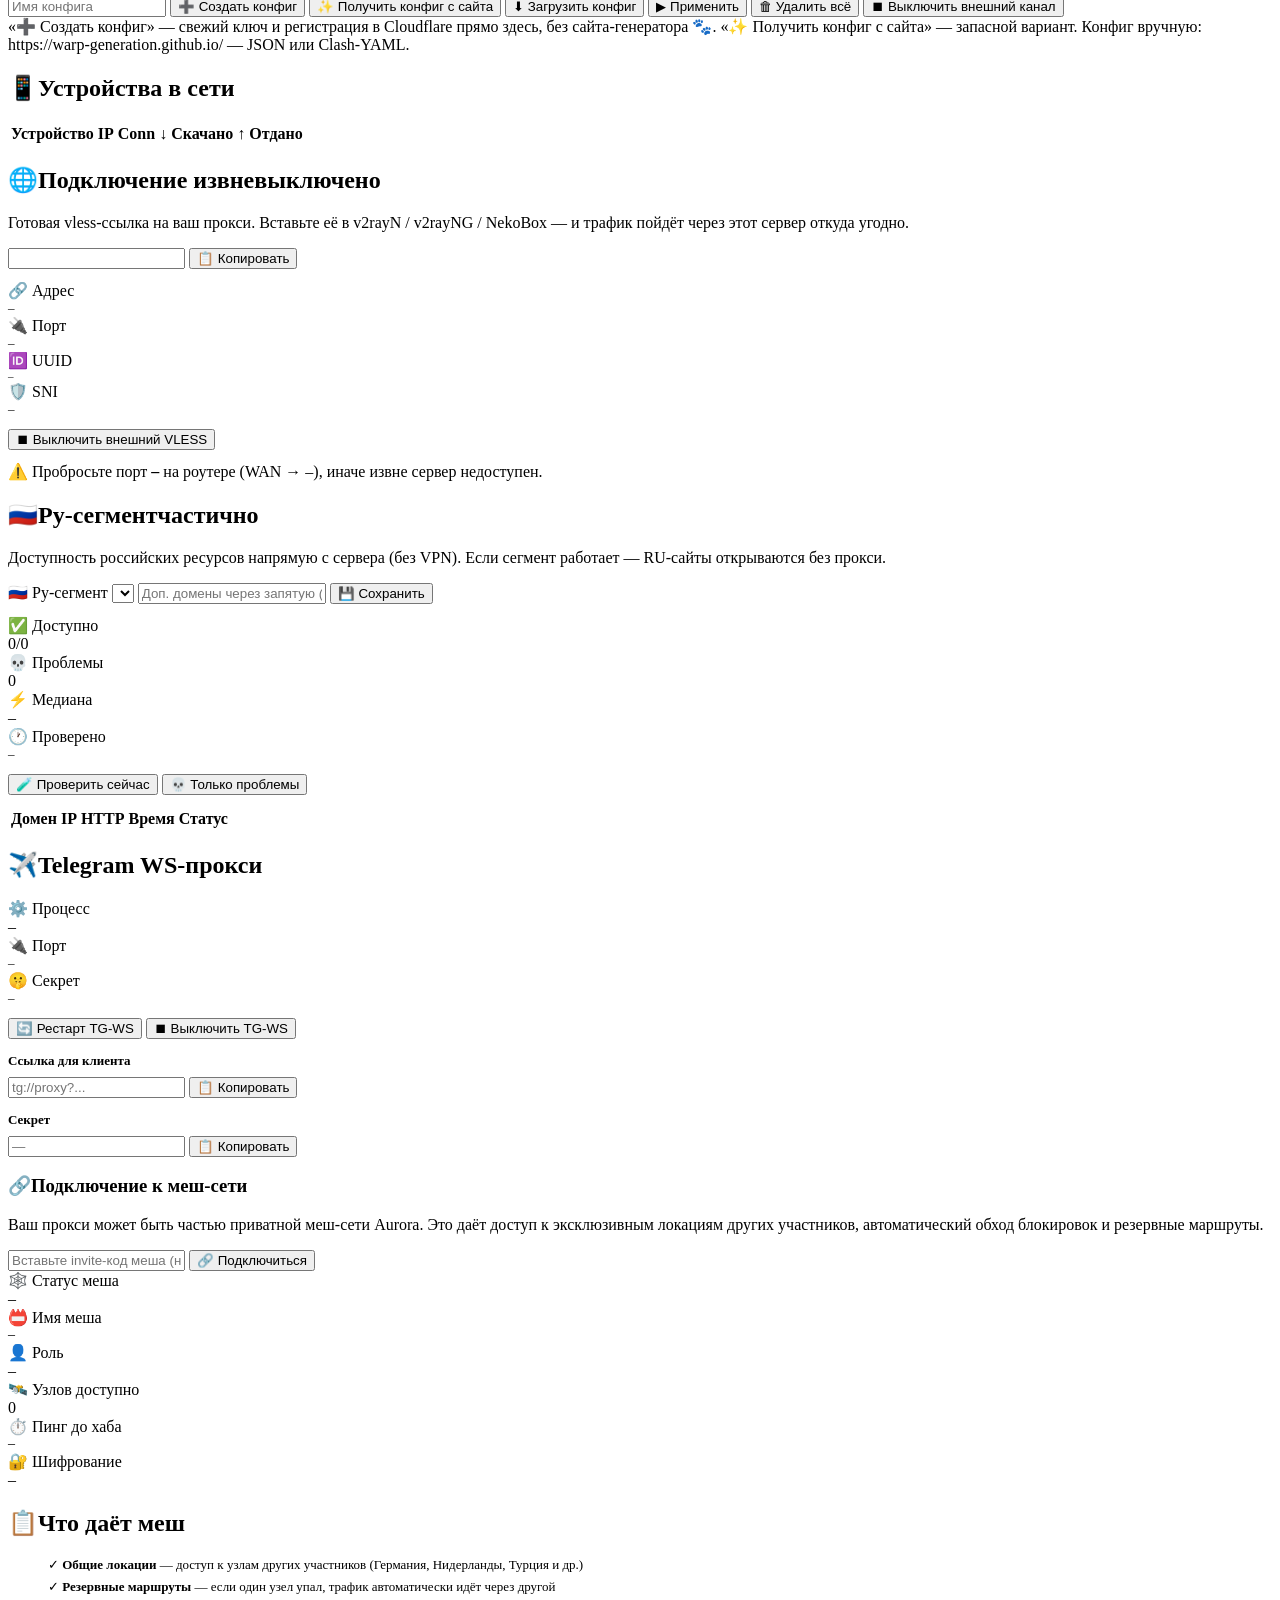
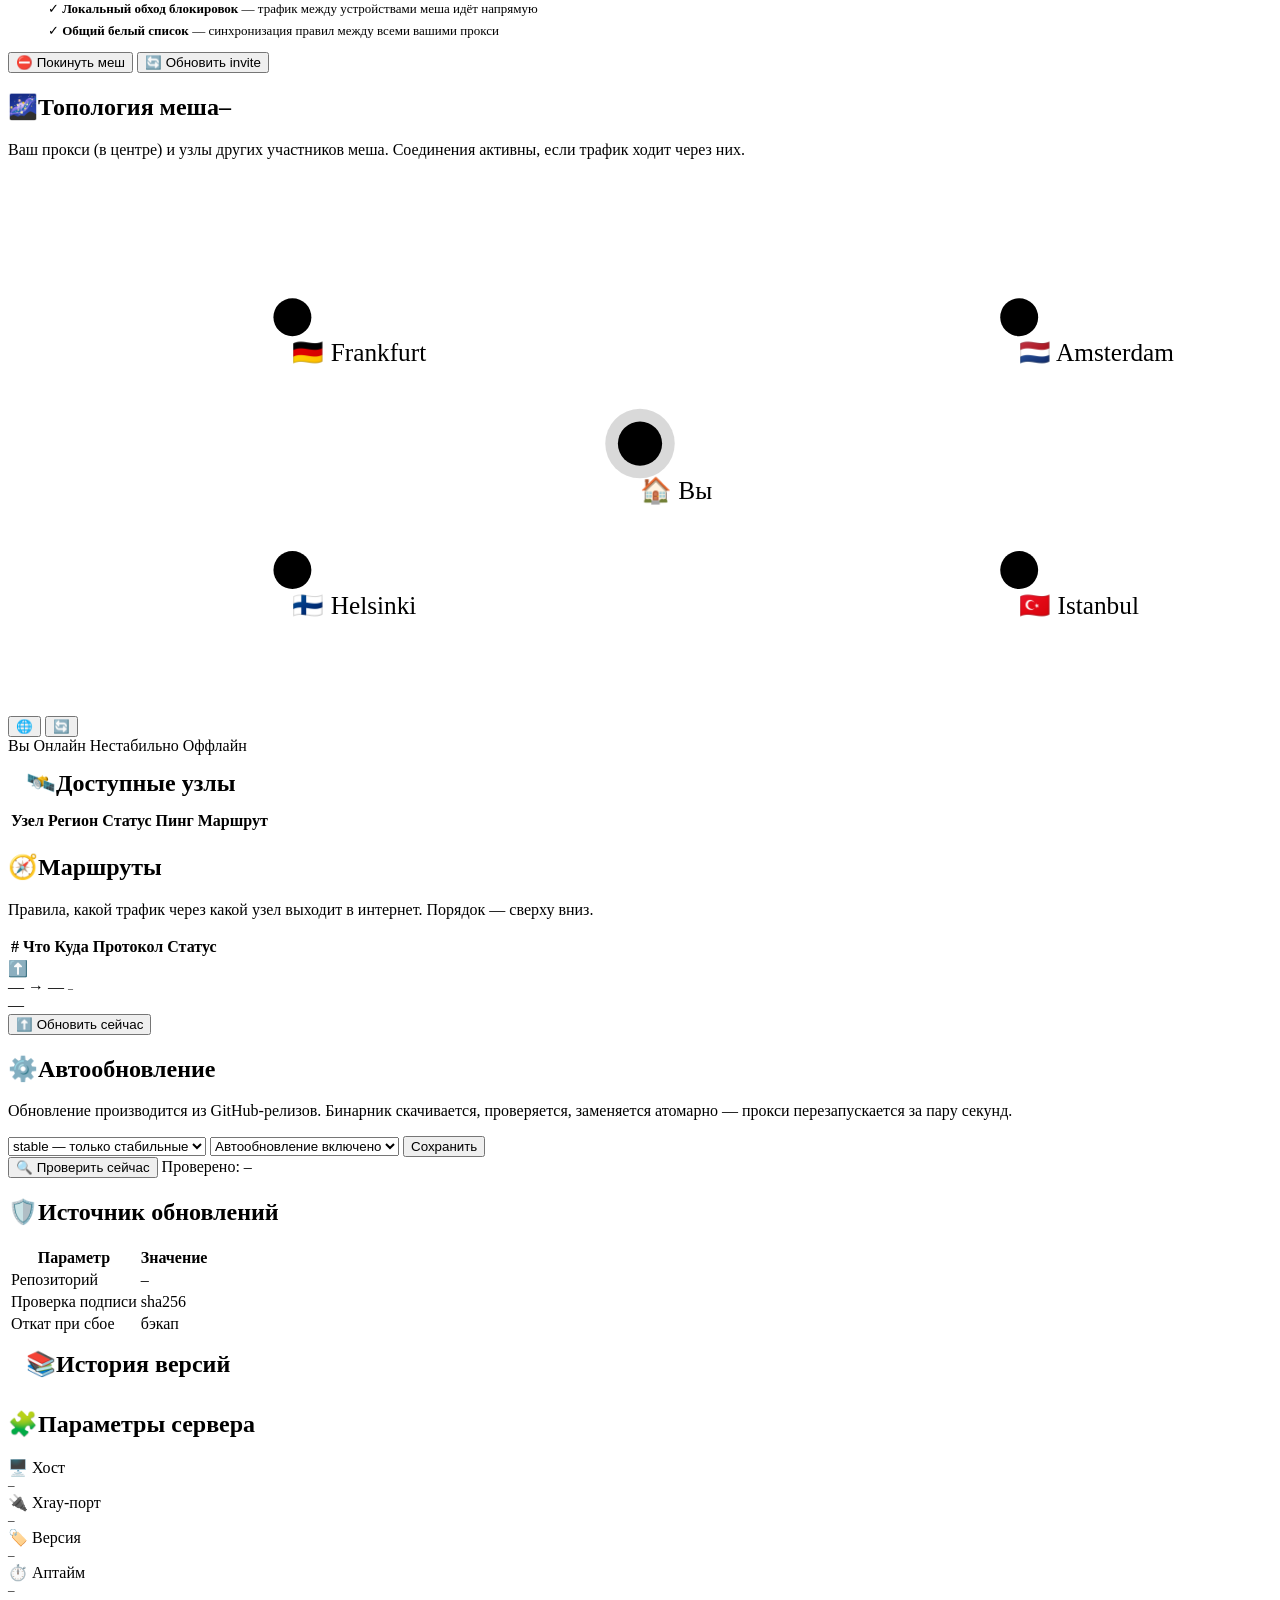
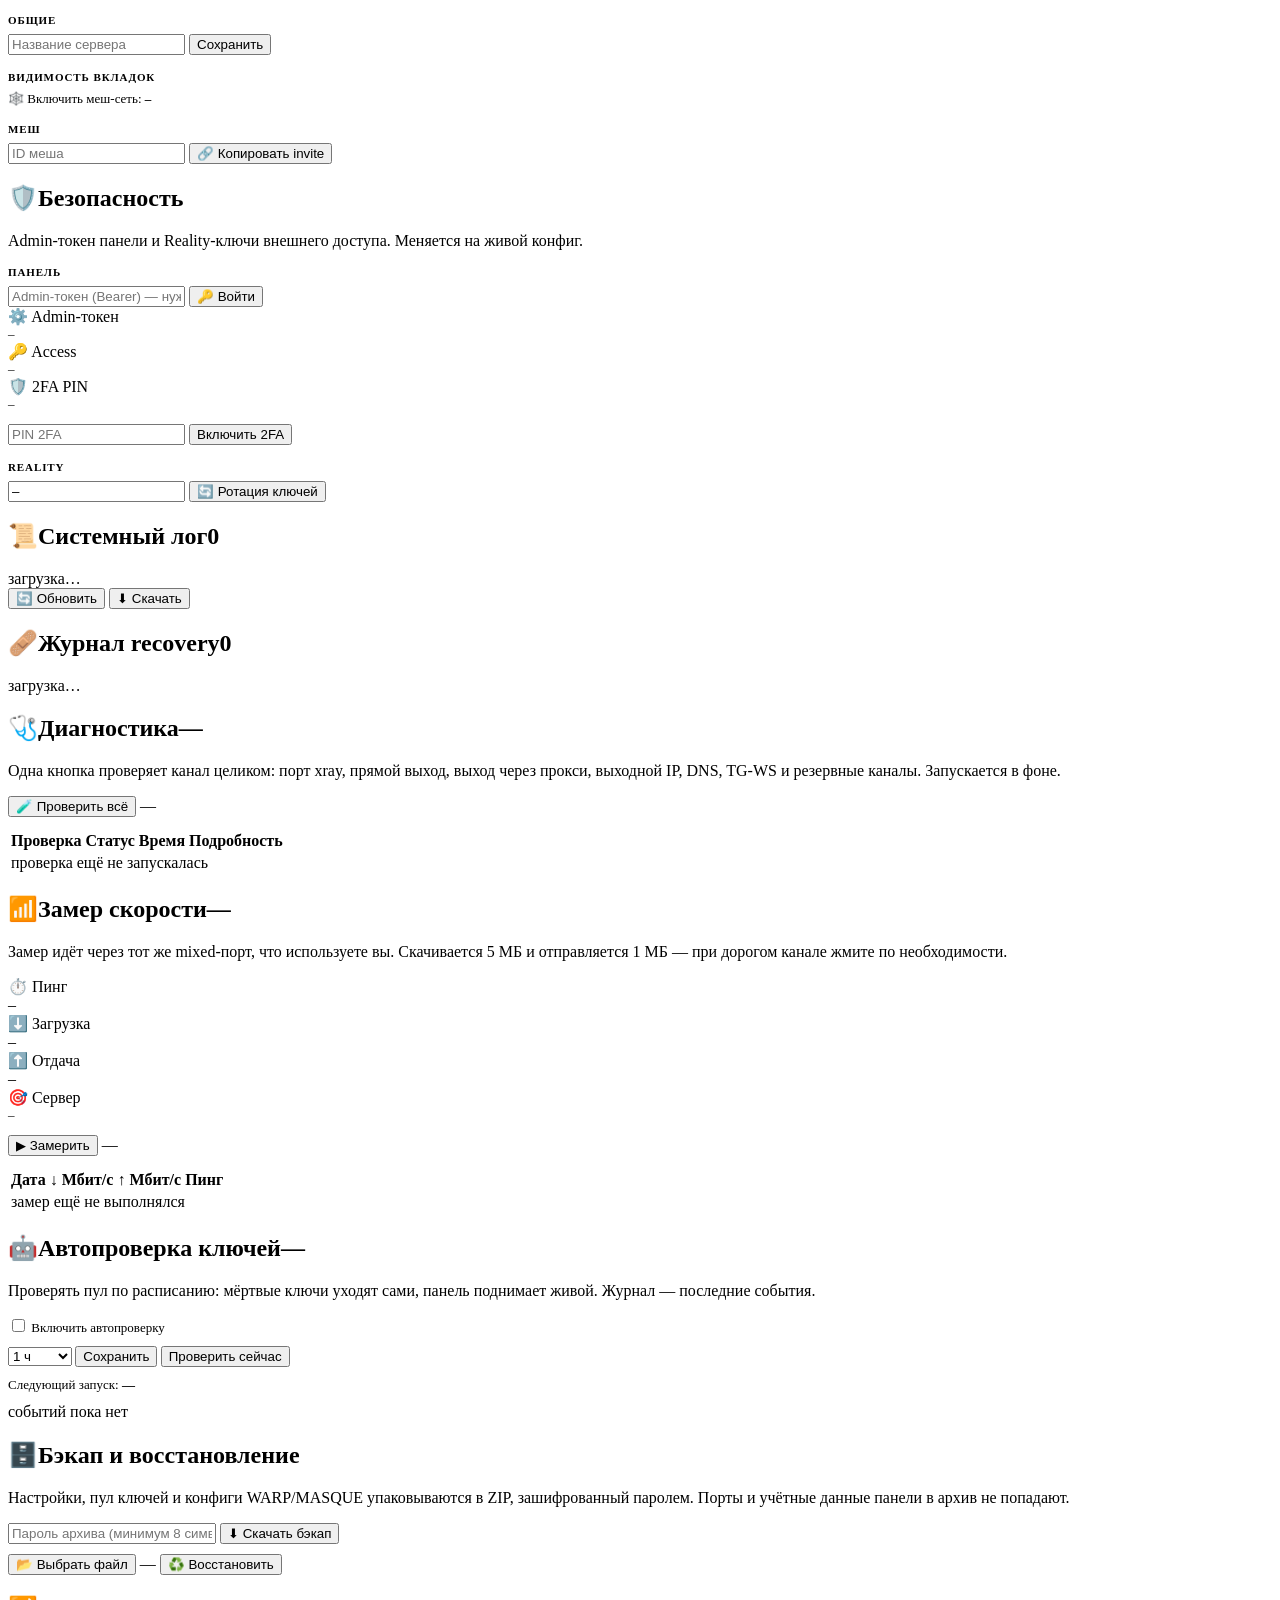
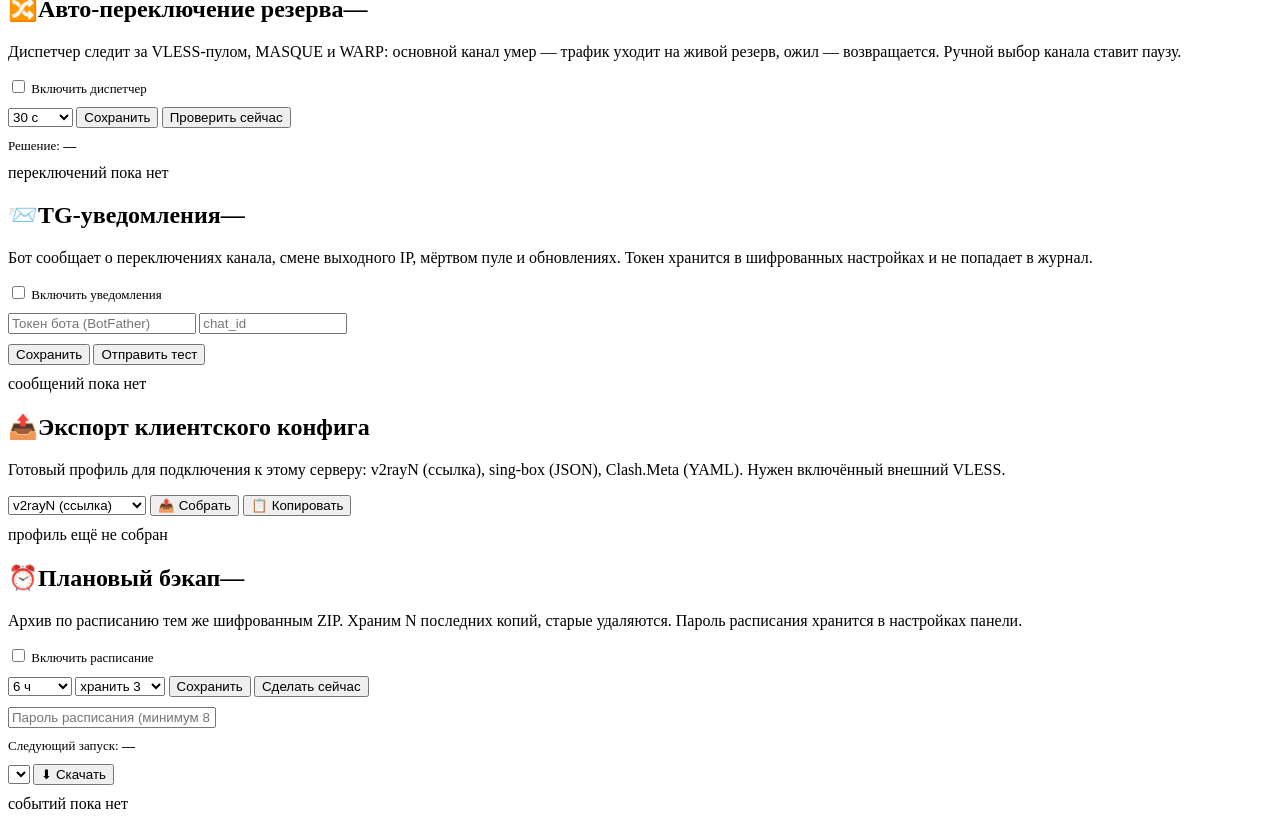
==== commit 61094561: "2.0.0 (Кот-хозяин): публичная сборка без подписок, политики и мастера" ====
--- a/ui/index.html
+++ b/ui/index.html
@@ -3,7 +3,7 @@
 <head>
   <meta charset="utf-8">
   <meta name="viewport" content="width=device-width, initial-scale=1">
-  <title>Aurora — прокси · меш · магазин</title>
+  <title>Aurora — прокси · меш</title>
   <link rel="icon" href="/favicon.ico">
   <link rel="stylesheet" href="/style.css">
 </head>
@@ -42,13 +42,6 @@
         <button data-t="mesh-routes"><span class="ic">🧭</span><span class="lb" data-i18n="nav.mesh-routes">Маршруты</span></button>
       </div>
 
-      <div class="ngroup" id="g-shop">
-        <div class="ngroup-title" data-short="🛒">🛒 <span data-i18n="nav.shop">Магазин</span></div>
-        <button data-t="shop-plans"><span class="ic">💎</span><span class="lb" data-i18n="nav.shop-plans">Тарифы VPN</span></button>
-        <button data-t="shop-features"><span class="ic">🧩</span><span class="lb" data-i18n="nav.shop-features">Дополнительные возможности Aurora</span><span class="tag" id="tag-feat">2</span></button>
-        <button data-t="shop-billing"><span class="ic">💳</span><span class="lb" data-i18n="nav.shop-billing">Платежи</span></button>
-      </div>
-
       <div class="ngroup">
         <div class="ngroup-title" data-short="🔄">🔄 <span data-i18n="nav.group.upd">Обновления</span></div>
         <button data-t="update"><span class="ic">⬆️</span><span class="lb" data-i18n="nav.update">Обновление</span><span class="tag hot" id="tag-upd">NEW</span></button>
@@ -81,7 +74,6 @@
       <div class="tb-pills">
         <span class="pill off hide-sm" id="pill-vpn"><span class="dot"></span><span id="pill-vpn-t">VPN</span></span>
         <span class="pill on hide-sm" id="pill-mesh"><span class="dot"></span>mesh</span>
-        <span class="pill gold" id="pill-plan">💎 basic</span>
         <span class="pill mono hide-sm" id="pill-ip">—</span>
       </div>
       <select id="lang-sel" class="lang-sel" data-act="lang" title="Язык / Language">
@@ -96,7 +88,6 @@
         <option value="ar">العربية</option>
         <option value="hi">हिन्दी</option>
       </select>
-      <button id="btn-policy" class="icon-btn" title="Политика сервиса" data-act="policy-open">🛡️</button>
       <button id="theme-btn" class="icon-btn" title="Сменить тему">🌙</button>
     </header>
 
@@ -127,7 +118,6 @@
           <div class="stat"><div class="k">📶 <span data-i18n="dash.conns">Соединения</span></div><div class="v" id="conns">0</div></div>
           <div class="stat"><div class="k">📦 <span data-i18n="dash.traffic">Трафик ↓ / ↑</span></div><div class="v mono" id="traffic" style="font-size:13px">0 / 0</div></div>
           <div class="stat" id="meshm"><div class="k">🕸️ <span data-i18n="dash.mesh-nodes">Меш-узлов</span></div><div class="v" id="mesh-count">0</div></div>
-          <div class="stat gold" id="planm"><div class="k">💎 <span data-i18n="dash.plan">Тариф</span></div><div class="v" id="plan-name">–</div></div>
         </div>
 
         <!-- === Виджет: обновление === -->
@@ -168,19 +158,6 @@
             </div>
           </div>
 
-          <!-- Тариф -->
-          <div class="widget" id="dash-plan-widget">
-            <div class="widget-head">
-              <span class="ic">💎</span>
-              <b data-i18n="dash.plan">Тариф</b>
-              <span class="badge gold" id="plan-st">basic</span>
-            </div>
-            <div class="widget-body" id="w-plan-body">—</div>
-            <div class="widget-foot">
-              <button class="btn small" data-act="nav" data-tab="shop-features">🧩 <span data-i18n="nav.shop-features">Дополнительные возможности Aurora</span></button>
-            </div>
-          </div>
-
           <!-- Здоровье прокси -->
           <div class="widget">
             <div class="widget-head">
@@ -462,15 +439,6 @@
           </div>
         </div>
 
-        <div class="card" id="mesh-policy-card">
-          <h2><span class="ic">🎛</span><span data-i18n="mj.pol">Политика хаба</span></h2>
-          <p class="hint" data-i18n="mj.pol-hint">Головной сервер управляет тем, какие вкладки видны у клиентов меша. Клиенты, подключённые по invite этого сервера, автоматически применяют политику (обновление каждые 15&nbsp;сек).</p>
-          <div class="widget-body" style="display:flex;flex-direction:column;gap:8px;font-size:13px">
-            <label class="chk"><input type="checkbox" id="m-master" data-act="mesh-policy-save"> <span data-i18n="mj.master">Cервер — головной, управляет видимостью у клиентов</span></label>
-            <label class="chk"><input type="checkbox" id="m-show-mesh" data-act="mesh-policy-save"> <span data-i18n="mj.show-mesh">Показывать клиентам вкладку «Меш-сеть»</span></label>
-            <label class="chk"><input type="checkbox" id="m-show-subs" data-act="mesh-policy-save"> <span data-i18n="mj.show-subs">Показывать клиентам вкладку «Магазин»</span></label>
-          </div>
-        </div>
       </section>
 
       <!-- ==================================================
@@ -546,7 +514,7 @@
       <section class="tab" id="t-mesh-routes">
         <div class="card">
           <h2><span class="ic">🧭</span><span data-i18n="nav.mesh-routes">Маршруты</span></h2>
-          <p class="hint" data-i18n="routes.master"></p>
+          <p class="hint" data-i18n="routes.local"></p>
           <p class="hint" data-i18n="mrt.hint">Правила, какой трафик через какой узел выходит в интернет. Порядок — сверху вниз.</p>
           <div class="tbl-wrap">
             <table>
@@ -558,90 +526,6 @@
       </section>
 
 <!-- ==================================================
-           МАГАЗИН · ТАРИФЫ
-           A-945: витрина строится из catalog.plans, который приходит в
-           подписанной политике мастера. Цифры в коде не зашиты - мастер
-           меняет цены, меняется витрина, обновлять сборку не нужно.
-           ================================================== -->
-      <section class="tab" id="t-shop-plans">
-        <div class="card">
-          <h2><span class="ic">💎</span><span data-i18n="sp.head">Тарифы</span></h2>
-          <p class="hint" data-i18n="sp.hint"></p>
-          <div id="plans-loading"></div>
-          <div class="plans" id="plans-grid"></div>
-        </div>
-        <div class="card pad-0">
-          <div class="tbl-wrap">
-            <table>
-              <thead><tr><th data-i18n="th.func"></th><th data-i18n="th.val"></th></tr></thead>
-              <tbody id="cmp-rows"></tbody>
-            </table>
-          </div>
-        </div>
-      </section>
-
-<!-- ==================================================
-           МАГАЗИН · ФУНКЦИИ
-           ================================================== -->
-      <section class="tab" id="t-shop-features">
-        <div class="card">
-          <h2><span class="ic">🐾</span><span data-i18n="sf.model">Как это устроено</span></h2>
-          <p class="hint" data-i18n="sf.model-hint">Локальный прокси, своя Aurora, участие в общей
-            меш-сети и до 5 mesh-клиентов для игр — бесплатно, без квот и счётчиков. Покупаются
-            только дополнительные возможности, и Aurora должна быть зарегистрирована в общей сети:
-            это видно до оплаты. VPN-доступ не продаётся.</p>
-        </div>
-
-        <div class="card pad-0">
-          <div style="padding:14px 18px 12px;border-bottom:1px solid var(--line);display:flex;align-items:center;gap:10px;flex-wrap:wrap">
-            <h2 style="margin:0"><span class="ic">🧩</span><span data-i18n="nav.shop-features">Дополнительные возможности Aurora</span></h2>
-            <span class="spacer" style="flex:1"></span>
-            <span class="badge gold" data-i18n="sf.instant">+ оплата в Telegram-боте, активация мгновенно</span>
-          </div>
-                <div class="ext-card" id="ext-card">
-        <div class="f-ic" id="ext-badge">&#128038;</div>
-        <div class="f-body">
-          <div class="f-name" data-i18n="ext.head">PRO-&#1092;&#1091;&#1085;&#1082;&#1094;&#1080;&#1080; Aurora</div>
-          <div class="f-desc" id="ext-text" data-i18n="ext.locked">&#1055;&#1088;&#1086;&#1074;&#1077;&#1088;&#1103;&#1077;&#1084; &#1082;&#1072;&#1082; &#1079;&#1072;&#1082;&#1088;&#1099;&#1072;&#1077;&#1090;&#1089;&#1103;...&#1103;</div>
-          <button class="btn small gold" style="margin-top:8px" id="ext-buy" data-act="ext-buy" data-i18n="ext.buy">&#1054;&#1087;&#1083;&#1072;&#1090;&#1080;&#1090;&#1100; &#1074; Telegram</button>
-        </div>
-      </div>
-      <div class="feature-list" id="feat-list"></div>
-        </div>
-      </section>
-
-      <!-- ==================================================
-           МАГАЗИН · ПЛАТЕЖИ
-           ================================================== -->
-      <section class="tab" id="t-shop-billing">
-        <div class="card">
-          <h2><span class="ic">💳</span><span data-i18n="sb.head">Оплата и продление</span></h2>
-          <p class="hint" data-i18n="sb.hint">Активный план, срок действия и история платежей. Продление — в один клик.</p>
-          <div class="metrics" style="margin:0 0 12px">
-            <div class="stat"><div class="k">💎 <span data-i18n="sb.plan">Текущий план</span></div><div class="v" id="bill-plan">–</div></div>
-            <div class="stat"><div class="k">📅 <span data-i18n="sb.until">Активен до</span></div><div class="v mono" id="bill-until">–</div></div>
-            <div class="stat"><div class="k">📦 <span data-i18n="plans.traffic">Трафик</span></div><div class="v mono" id="bill-traffic">–</div></div>
-            <div class="stat"><div class="k"><span data-i18n="sb.active">Активных</span></div><div class="v" id="bill-active">–</div></div>
-            <div class="stat"><div class="k"><span data-i18n="sb.income">Доход за месяц</span></div><div class="v" id="bill-income">–</div></div>
-            <div class="stat"><div class="k"><span data-i18n="sb.traffic-month">Трафик за месяц</span></div><div class="v mono" id="bill-traffic-month">–</div></div>
-          </div>
-          <div class="actions" style="margin-top:0">
-            <button class="btn gold" data-act="plan-buy">💳 <span data-i18n="sb.buy">Оплатить в Telegram</span></button>
-          </div>
-          <h3 style="font-size:13px;font-weight:800;margin:14px 0 8px"><span data-i18n="myk.head">Мои ключи</span><span class="count mono" id="mykeys-count">0</span></h3>
-          <p class="hint" data-i18n="myk.hint">Устройство = купленный ключ 🐾 Тариф, срок и трафик — по каждому ключу.</p>
-          <div class="feature-list" id="mykeys-list"></div>
-          <h3 style="font-size:13px;font-weight:800;margin:14px 0 8px"><span data-i18n="sb.hist">История платежей</span></h3>
-          <div class="tbl-wrap">
-            <table>
-              <thead><tr><th data-i18n="th.date">Дата</th><th data-i18n="th.desc">Описание</th><th data-i18n="th.sum">Сумма</th><th data-i18n="th.status">Статус</th></tr></thead>
-              <tbody id="bill-rows"></tbody>
-            </table>
-          </div>
-        </div>
-      </section>
-
-      <!-- ==================================================
            ОБНОВЛЕНИЕ
            ================================================== -->
       <section class="tab" id="t-update">
@@ -734,7 +618,6 @@
           <div style="font-size:11px;font-weight:800;letter-spacing:.9px;text-transform:uppercase;color:var(--muted-2);margin:16px 0 8px" data-i18n="set.vis">Видимость вкладок</div>
           <div class="widget-body" style="display:flex;flex-direction:column;gap:8px;font-size:13px">
             <div><span class="ic">🕸️</span> <span data-i18n="set.show-mesh">Включить меш-сеть</span>: <b class="chip" id="set-st-mesh">–</b></div>
-            <div><span class="ic">🛒</span> <span data-i18n="set.show-subs">Включить магазин (подписки и тарифы)</span>: <b class="chip" id="set-st-subs">–</b></div>
           </div>
           <div style="font-size:11px;font-weight:800;letter-spacing:.9px;text-transform:uppercase;color:var(--muted-2);margin:16px 0 8px" data-i18n="set.mesh">Меш</div>
           <div class="cmd-row">
@@ -973,33 +856,13 @@
 
 <div id="toast"></div>
 
-<!-- ============================================================
-     ПОЛИТИКА СЕРВИСА (оверлей обязательного принятия)
-     ============================================================ -->
-<div id="policy-screen" style="display:none">
-  <div class="policy-mask">
-    <div class="policy-card">
-      <div class="policy-head">
-        <span class="ic">🛡️</span>
-        <b data-i18n="pol.head">Политика сервиса</b>
-        <span class="badge mono" id="policy-rev">rev 0</span>
-      </div>
-      <div class="policy-body" id="policy-text"></div>
-      <div class="policy-foot">
-        <button class="btn ghost" data-act="policy-open" data-force="1">🔍 <span data-i18n="pol.readOnly">Просмотр</span></button>
-        <button class="btn primary" id="policy-accept-btn" data-act="policy-accept">✅ <span data-i18n="pol.accept">Принимаю</span></button>
-      </div>
-    </div>
-  </div>
-</div>
-
 <div id="setup-screen" style="display:none">
   <div class="setup-mask">
     <div class="setup-card">
       <div class="setup-head">
         <span class="ic">⚙️</span>
         <b>Первый запуск Aurora</b>
-        <span class="badge mono" id="setup-progress">1/8</span>
+        <span class="badge mono" id="setup-progress">1/7</span>
       </div>
       <div class="setup-body">
         <section class="setup-step" data-setup-step="0">
@@ -1008,12 +871,6 @@
           <label class="setup-field"><span>Язык</span><select id="setup-lang"><option value="ru">Русский</option><option value="en">English</option><option value="es">Español</option><option value="de">Deutsch</option><option value="fr">Français</option><option value="tr">Türkçe</option><option value="pt">Português</option><option value="zh">中文</option><option value="ar">العربية</option><option value="hi">हिन्दी</option></select></label>
           <label class="setup-field"><span>Тема</span><select id="setup-theme"><option value="dark">Тёмная</option><option value="light">Светлая</option></select></label>
         </section>
-          <div class="setup-policy">
-            <div class="setup-policy-title">Условия использования</div>
-            <div id="setup-policy-text" class="setup-policy-text"></div>
-            <label class="check setup-policy-accept"><input type="checkbox" id="setup-policy-ok"> Принимаю условия использования</label>
-          </div>
-
         <section class="setup-step" data-setup-step="1" style="display:none">
           <h3>Имя сервера</h3>
           <p class="hint">Как Aurora будет называться в панели и mesh-конфигурации.</p>
@@ -1034,7 +891,7 @@
         </section>
         <section class="setup-step" data-setup-step="4" style="display:none">
           <h3>Доступ и защита</h3>
-          <p class="hint">Параметры применяются к этой public-сборке; master-настройки здесь не меняются.</p>
+          <p class="hint">Параметры применяются к этой public-сборке; меш работает локально.</p>
           <label class="setup-check"><input id="setup-lan" type="checkbox" checked><span>Разрешить доступ из LAN</span></label>
           <label class="setup-check"><input id="setup-scanners" type="checkbox" checked><span>Блокировать шаблоны сканеров</span></label>
           <label class="setup-check"><input id="setup-rate" type="checkbox" checked><span>Ограничить частоту запросов</span></label>
@@ -1054,12 +911,6 @@
           </fieldset>
         </section>
 <section class="setup-step" data-setup-step="6" style="display:none">
-          <h3>Mesh-приглашение</h3>
-          <p class="hint">Необязательно. Вставьте invite головного сервера, если он уже выдан.</p>
-          <label class="setup-field"><span>Invite</span><input id="setup-mesh" type="text" autocomplete="off" placeholder="aurora://invite?..."></label>
-          <p class="hint">VLESS и TG-WS настраиваются автоматически. Порты можно изменить на этом шаге. Секреты мастера в этот мастер не вводятся.</p>
-        </section>
-<section class="setup-step" data-setup-step="7" style="display:none">
           <h3>Резервный канал (WARP)</h3>
           <p class="hint">Cloudflare WARP — резерв на случай пустого пула ключей. В части сетей работает только MASQUE, поэтому выберите транспорт и проверьте его.</p>
           <label class="setup-check"><input id="setup-warp-off" type="radio" name="setup-warp" value="off" checked><span>Не использовать</span></label>
